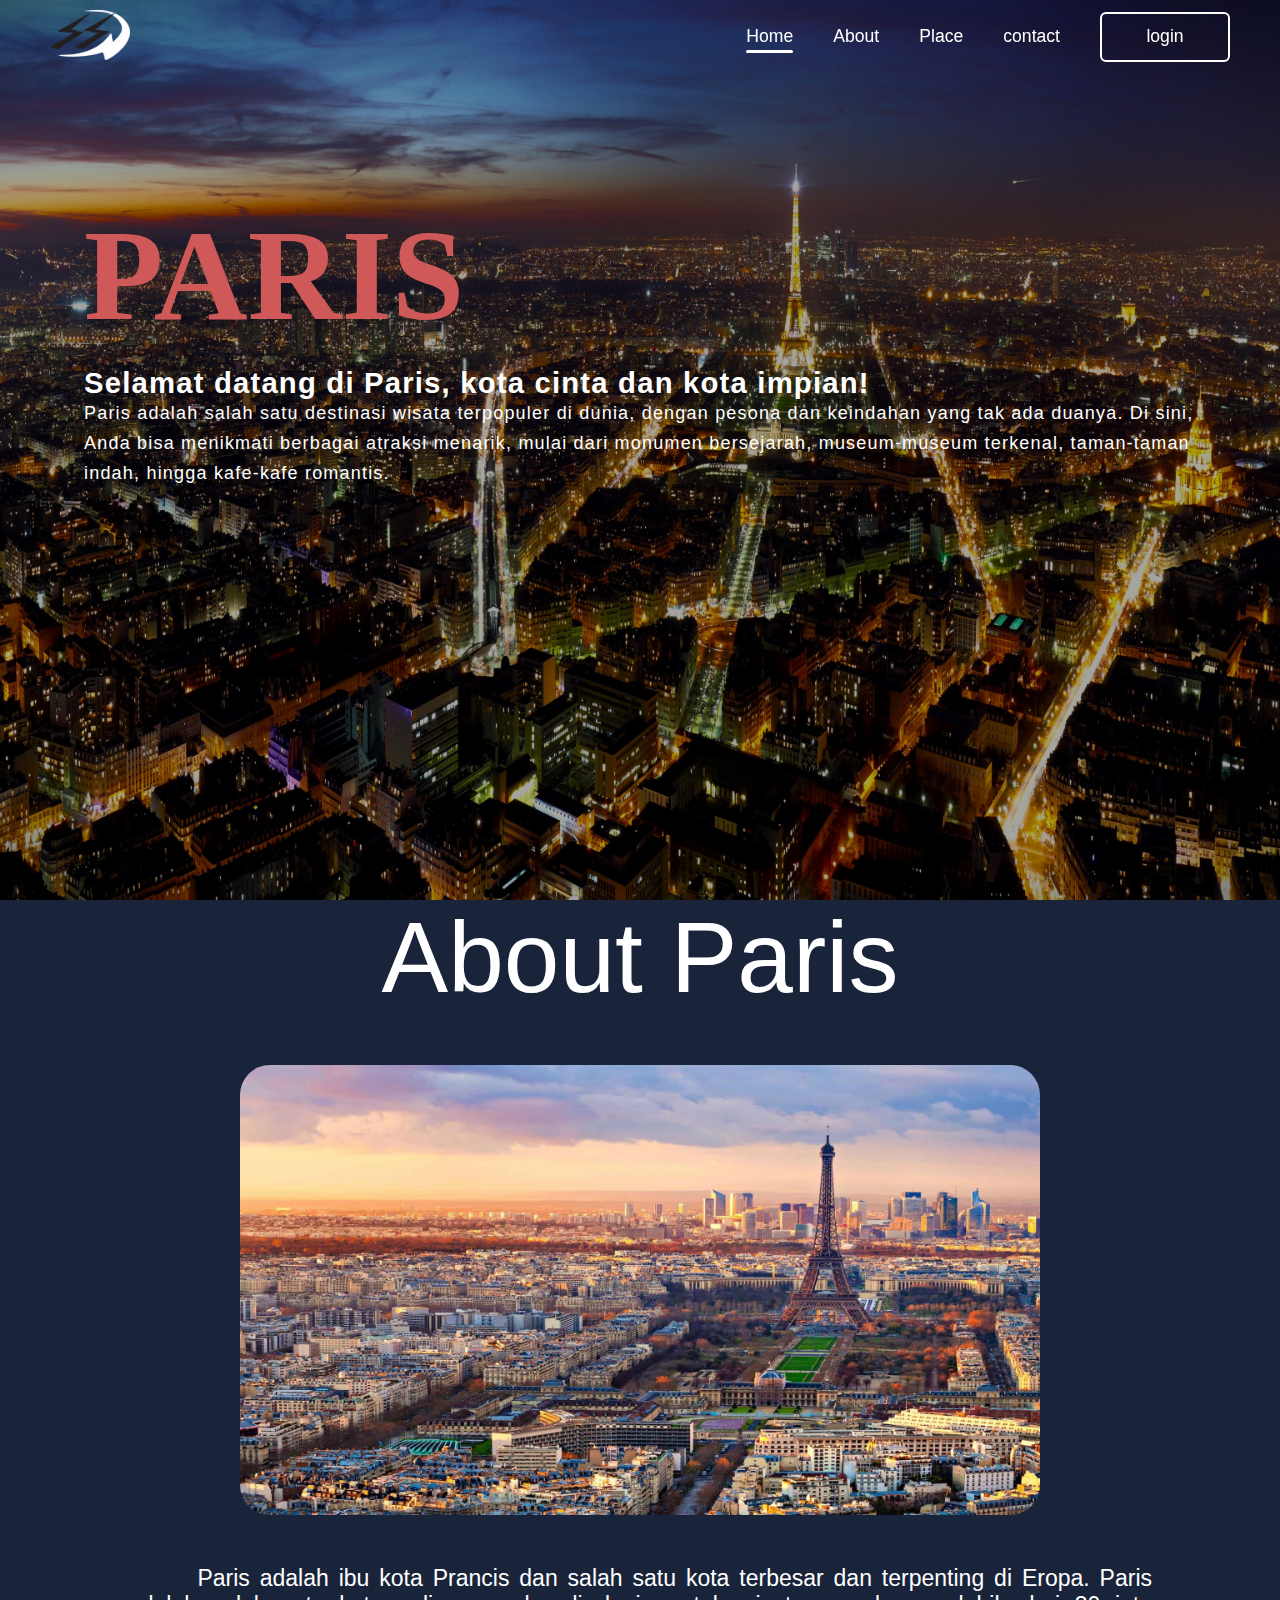
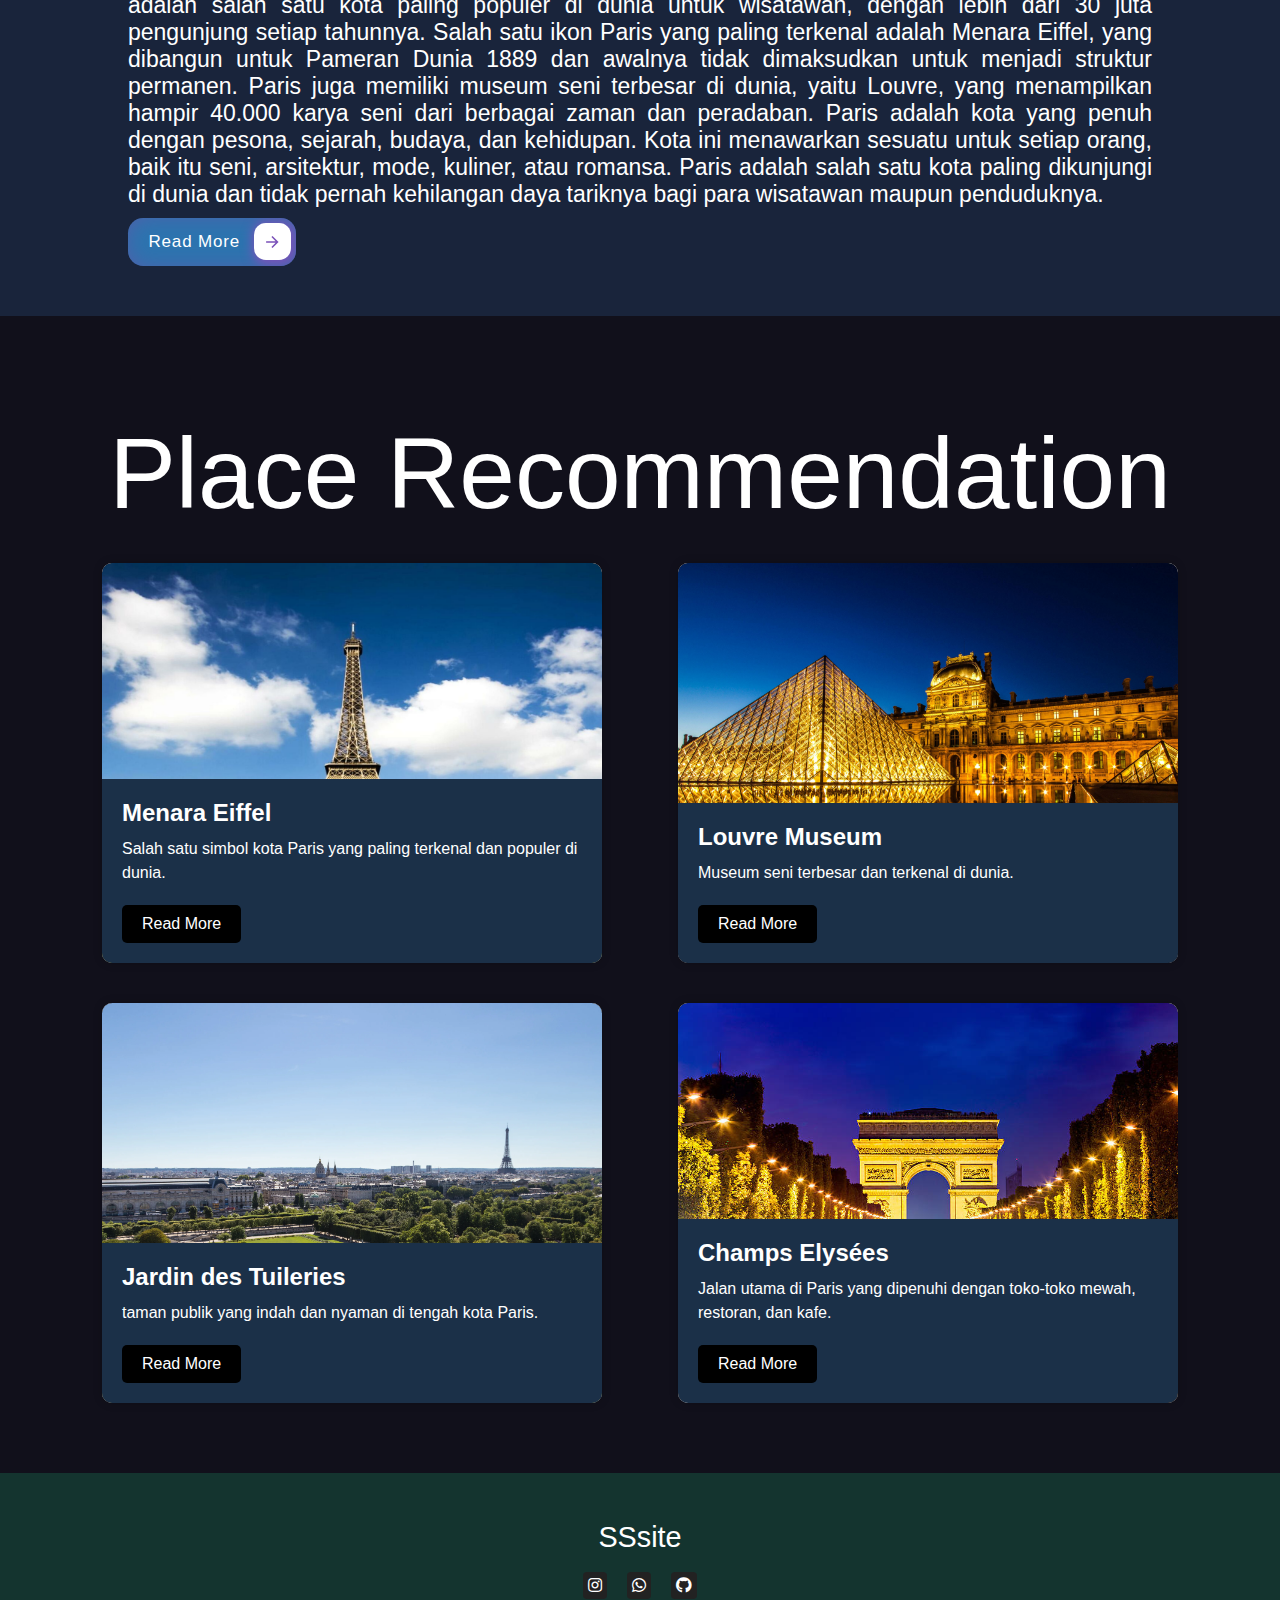
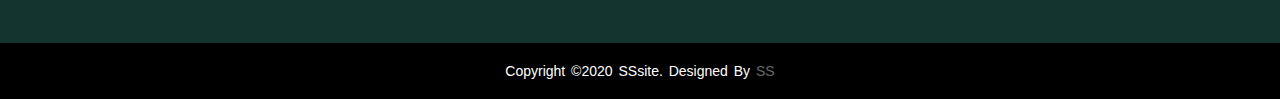
==== index.html @ 7ceceb57 "Add files via upload" ====
<!DOCTYPE html>
<html lang="en">
<head>
  <meta charset="UTF-8">
  <meta http-equiv="X-UA-Compatible" content="IE=edge">
  <meta name="viewport" content="width=device-width, initial-scale=1.0">
  <title>SSweb</title>
  <link rel="icon" href="asset/image/logo2.ico">
  <link rel="stylesheet" href="asset/home.css">
  <link rel="stylesheet" href="asset/template.css">
  <link rel="stylesheet" href="asset/nav.css">
  <link rel="stylesheet" href="asset/footer.css">
  <link rel="stylesheet" href="https://cdnjs.cloudflare.com/ajax/libs/font-awesome/5.15.2/css/all.min.css">
  <!-- <script src="asset/js/home.js"></script> -->
</head>
<body>
  <div class="bgimage"> 
    <header class="">
      <div class="logo">
        <img src="asset/image/LOGO SS.png" alt="LogoSSCompany">
      </div>
      <div class="burger">
        <div class="line"></div>
        <div class="line"></div>
        <div class="line"></div>
      </div>
      <nav class="navigation">
        <ul>
          <li>
            <a href="index.html" class="active">Home</a>
          </li>
          <li>
            <a href="about-paris.html">About</a>
          </li>
          <li class="drop">
            <a href="#place">Place</a>              
          </li>
          <li>
            <a href="#">contact</a>
          </li>
          <li>
            <button class="login" onClick="location.href='login.html'">login</button>
          </li>
        </ul>
      </nav>
    </header>
    <div class="conten">
      <div class="judul" id="home"><h1>PARIS</h1></div>
      <br>
      <div class="penjelasan">
        <h3>Selamat datang di Paris, kota cinta dan kota impian! </h3>
        <p>Paris adalah salah satu destinasi wisata terpopuler di dunia, dengan pesona dan keindahan yang tak ada duanya. 
          Di sini, Anda bisa menikmati berbagai atraksi menarik, mulai dari monumen bersejarah, museum-museum terkenal, taman-taman indah, hingga kafe-kafe romantis.</p>
      </div>
    </div>
  </div>

  
  
  <div class="body">
    <div class="contener1">
      <div class="judul">About Paris</div>
      <div class="isi">
        <div class="bahas">
          <p>
            &nbsp;&nbsp;&nbsp;&nbsp;&nbsp;&nbsp; Paris adalah ibu kota Prancis dan salah satu kota terbesar dan terpenting di Eropa. Paris adalah salah satu kota paling populer di dunia untuk wisatawan, dengan lebih dari 30 juta pengunjung setiap tahunnya. Salah satu ikon Paris yang paling terkenal adalah Menara Eiffel, yang dibangun untuk Pameran Dunia 1889 dan awalnya tidak dimaksudkan untuk menjadi struktur permanen. Paris juga memiliki museum seni terbesar di dunia, yaitu Louvre, yang menampilkan hampir 40.000 karya seni dari berbagai zaman dan peradaban. Paris adalah kota yang penuh dengan pesona, sejarah, budaya, dan kehidupan. Kota ini menawarkan sesuatu untuk setiap orang, baik itu seni, arsitektur, mode, kuliner, atau romansa. Paris adalah salah satu kota paling dikunjungi di dunia dan tidak pernah kehilangan daya tariknya bagi para wisatawan maupun penduduknya.
            <br>
          </p>
          <a href="about-paris.html">
            <button class="cssbuttons-io-button"> Read More
              <div class="icon">
                <svg xmlns="http://www.w3.org/2000/svg" viewBox="0 0 24 24" width="24" height="24"><path fill="none" d="M0 0h24v24H0z"></path><path fill="currentColor" d="M16.172 11l-5.364-5.364 1.414-1.414L20 12l-7.778 7.778-1.414-1.414L16.172 13H4v-2z"></path></svg>
              </div>
            </button>
          </a>
        </div>
        <img src="asset/image/Paris.jpeg" alt="Kota Paris">
      </div>
      <div class="isi-hp">
        <img src="asset/image/Paris.jpeg" alt="Kota Paris">
        <div class="bahas">
          <p>
            &nbsp;&nbsp;&nbsp;&nbsp;&nbsp;&nbsp; Paris adalah ibu kota Prancis dan salah satu kota terbesar dan terpenting di Eropa. Paris adalah salah satu kota paling populer di dunia untuk wisatawan, dengan lebih dari 30 juta pengunjung setiap tahunnya. Salah satu ikon Paris yang paling terkenal adalah Menara Eiffel, yang dibangun untuk Pameran Dunia 1889 dan awalnya tidak dimaksudkan untuk menjadi struktur permanen. Paris juga memiliki museum seni terbesar di dunia, yaitu Louvre, yang menampilkan hampir 40.000 karya seni dari berbagai zaman dan peradaban. Paris adalah kota yang penuh dengan pesona, sejarah, budaya, dan kehidupan. Kota ini menawarkan sesuatu untuk setiap orang, baik itu seni, arsitektur, mode, kuliner, atau romansa. Paris adalah salah satu kota paling dikunjungi di dunia dan tidak pernah kehilangan daya tariknya bagi para wisatawan maupun penduduknya.
            <br >
          </p>
          <a href="about-paris.html">
            <button class="cssbuttons-io-button"> Read More
              <div class="icon">
                <svg xmlns="http://www.w3.org/2000/svg" viewBox="0 0 24 24" width="24" height="24"><path fill="none" d="M0 0h24v24H0z"></path><path fill="currentColor" d="M16.172 11l-5.364-5.364 1.414-1.414L20 12l-7.778 7.778-1.414-1.414L16.172 13H4v-2z"></path></svg>
              </div>
            </button>
          </a>
        </div>
      </div>
    </div>
    <i id="place"></i>
    <div class="contener2" >
      <div class="judul"> Place Recommendation</div>
      <div class="isi">
        <div class="tm1"> 
          <div class="card">
            <div class="card__image">
              <img src="asset/image/Eiffel-Tower-1.jpg" alt="Eiffel-Tower">
            </div>
            <div class="card__content ">
              <p class="card__title">Menara Eiffel</p>
              <p class="card__text">Salah satu simbol kota Paris yang paling terkenal dan populer di dunia.</p>
              <a class="card__button" href="menaraeiffel.html">Read More</a>
            </div>
          </div>
          <div class="card">
            <div class="card__image">
              <img src="asset/image/Louvre-Museum.jpeg" alt="Eiffel-Tower">
            </div>
            <div class="card__content ">
              <p class="card__title">Louvre Museum</p>
              <p class="card__text">Museum seni terbesar dan terkenal di dunia.</p>
              <a class="card__button" href="lauvremuseum.html">Read More</a>
            </div>
          </div>
          <div class="card">
            <div class="card__image">
              <img src="asset/image/Jardin-des-Tuileries_2018.jpg" alt="Eiffel-Tower">
            </div>
            <div class="card__content ">
              <p class="card__title">Jardin des Tuileries</p>
              <p class="card__text">taman publik yang indah dan nyaman di tengah kota Paris. </p>
              <a class="card__button" href="jardindesTuileries.html">Read More</a>
            </div>
          </div>
          <div class="card">
            <div class="card__image">
              <img src="asset/image/Champs-Elysées.jpeg" alt="Eiffel-Tower">
            </div>
            <div class="card__content ">
              <p class="card__title">Champs Elysées</p>
              <p class="card__text">Jalan utama di Paris yang dipenuhi dengan toko-toko mewah, restoran, dan kafe. </p>
              <a class="card__button" href="#">Read More</a>
            </div>
          </div>
          
        </div>
      </div>
      <div class="footer">
        <div class="footer-content">
            <h3>SSsite</h3>
            <ul class="socials">
                <li><a class="social-media-icon" href="https://www.instagram.com/sandya_cx/"><span class="fab fa-instagram"></span></a></li>
                <li><a class="social-media-icon" href="https://wa.me/+620877980337203?"><span class="fab fa-whatsapp"></span></a></li>
                <li><a class="social-media-icon" href="#"><span class="fab fa-github"></span></a></li>
                
            </ul>
        </div>
        <div class="footer-bottom">
            <p>copyright &copy;2020 SSsite. designed by <span>SS</span></p>
        </div>
        
      </div>
    </div>
  </div>
    <script src="asset/js/home.js"></script>
</body>
</html>
---- asset/home.css ----
body{
    background: #31303f;
    
}
.conten{
    width: 90%;
    height: 100vh;
    border-radius: 5px 100px 5px;
    padding-top: 200px;
    position: relative;
    margin: auto;
    /* color: #fff; */
    /* background: rgba(255, 255, 255, 0.712) */
    /* align-items: center; */
    
}
.conten .penjelasan{
    /* backdrop-filter: blur(20px); */

    color: #fff;
    padding-left: 20px;
    padding-bottom: 25px;
    font-family: arial;
    font-size: 25px;
    letter-spacing: 1.2px;
    line-height: 30px;
    margin-bottom: 9%;
    width: 1200px;
}
.penjelasan p{
    font-size: 18px;
}
.conten .judul {
    font-size: 65px;
    padding-left: 20px;
    padding-top: ;
    letter-spacing: 20%;
    color: #cf5858;
    margin-left: auto;
    margin-right: auto;
    text-align: left;
    
}
.conten .judul h1{
    font-family: 'Times New Roman';

}
/* .navigation-scorlled{

} */
.bgimage{
    /* position: relative; */
    width: 100%;
    height: 100vh;
    background: url(image/bg3a.jpg) no-repeat;
    background-size:cover  ;
    background-position: center;
    background-attachment: fixed;
}
.bgimage1{
    /* position: relative; */
    width: 100%;
    height: 100vh;
    background: url(image/Paris.jpeg) no-repeat;
    background-size:cover  ;
    background-position: center;
    background-attachment: fixed;
}
.contener1{
    margin: auto;
    background: #19243b;
    color: #fff;
    width: 100%;
    height: auto;
    padding-bottom: 50px;
}
.contener2{
    /* background: #19243b; */
    margin: auto;
    color: #fff;
    width: 100%;
    height: 50vh;
}

.contener1 .judul{
    font-size: 100px;
    text-align: center;
    padding-bottom: 1%;
}
.contener2 .judul{
    margin-top: 100px;
    font-size: 100px;
    text-align: center;
    padding-bottom: 1%;
}
.contener1 .isi{
    display: grid;
    grid-template-columns: auto 40%;
    margin: auto;
    font-size: 25px;
    text-align: justify;
    width: 80%;
}
.contener1 .isi img{
    /* width: 200px; */
    border-radius: 30px;
    margin: auto;
    justify-self: center;
    display: block;
    width: 500px;
    transition: 0.5s all;
}
.contener1 .isi-hp{
    display: none;
}
.tm1{
    align-items: center;
    display: grid;
    grid-template-columns: 50% 50% ;
    /* padding-top: 5px; */
    width: 80%;
    margin-bottom: 50px;
    margin-left: auto;
    margin-right: auto;
    background: #1b304800;
    border-radius: 20px;
    backdrop-filter: blur(20px);
}
.tm1 .judultm{
    padding-top: 1%;
    margin-top: 10px;
    font-size: 50px;
    text-align: center;
    padding-bottom: 1%;
}
.tm1 .bahas img{
    border-radius: 30px;
    margin: auto;
    justify-self: center;
    display: block;
    width: 500px;
    transition: 0.5s all;
}
.tm1 .bahas{
    display: grid;
    grid-template-columns: 40% auto;
    font-size: 25px;
    text-align: justify;
    padding-bottom: 70px;
    padding-top: 50px;
}

.body a {
    text-decoration: none;
}
.bahas .kata{
  margin-right: 20px;
}


.button-67 {
    margin-right: 20px;
    margin-top: 10px;
    height: 10px;
  align-items: center;
  background: #f5f5fa;
  border: 0;
  border-radius: 8px;
  box-shadow: -3px -3px 10px 0 #19243b,3px 3px 10px 0 #16991d;
  box-sizing: border-box;
  color: #2a1f62;
  cursor: pointer;
  display: flex;
  font-family: "Cascadia Code",Consolas,Monaco,"Andale Mono","Ubuntu Mono",monospace;
  font-size: 1rem;
  justify-content: center;
  line-height: 1.5rem;
  padding: 15px;
  position: relative;
  text-align: left;
  transition: .2s;
  user-select: none;
  -webkit-user-select: none;
  touch-action: manipulation;
  white-space: pre;
  width: max-content;
  word-break: normal;
  word-spacing: normal;
  padding: 24px;

}

.button-67:hover {
  background: #f8f8ff;
  box-shadow: -10px -10px 20px 0 #fff, 10px 10px 20px 0 #16991d;
}

/* @media (min-width: 768px) {
  .button-67 {
    padding: 24px;
  }
} */

@media only screen and  (max-width: 1700px){
    /* .contener1{
        height: 700px;
        justify-items: center;
    } */
    .contener1 .isi img{
        width: 450px;
        margin-bottom: 150px;
    }
}
@media only screen and  (max-width: 1600px){
    .tm1 .bahas img{
        width: 450px;
        transition: 0.5s all;
    }
}
@media only screen and  (max-width: 1450px){
    .contener1 .isi{
        transition: 0.5s all;
        display: grid;
        grid-template-columns: auto 37%;
        margin: auto;
        font-size: 25px;
        text-align: justify;
        width: 90%;
    }
    .contener1 .isi img{
        transition: 0.5s all;
        width: 450px;
        margin-bottom: 150px;
    }
    .tm1{
        transition: 0.5s all;
        width: 90%;
    }
}

@media only screen and  (max-width: 1290px){
    .conten .penjelasan{
        transition: 0.5s all;
        width: 100%;
        
    }
    /* .contener1{
        height: 1100px;
    } */
    .contener1 .isi{
        transition: 0.5s all;
        display: none;
    }
    .contener1 .isi-hp{
        transition: 0.5s all;
        display: grid;
        grid-template-columns: auto ;
        margin: auto;
        font-size: 23px;
        text-align: justify;
        width: 80%;
    }
    .contener1 .judul{

        padding-bottom: 50px;
    }
    .contener1 .isi-hp img{
        transition: 0.5s all;
        /* width: 200px; */
        border-radius: 30px;
        margin: auto;
        justify-self: center;
        display: block;
        width: 800px;
        transition: 0.5s all;
    }
    .contener1 .isi-hp .bahas{
        padding-top: 50px;
        transition: 0.5s all;
        
    }
    .tm1 .bahas{
        display: grid;
        grid-template-columns:  auto;
    }
    .tm1 .bahas img{
        width: 600px;
    }
    .tm1 .bahas .kata{
        padding-top: 50px;
        margin: 0 20px 0 20px;
    }
    @media only screen and  (max-width: 1100px){
    .contener1 .isi-hp img{
        width: 600px;
    }

    }
    @media only screen and  (max-width: 820px){
        .conten .penjelasan p{
            font-size: 15px;
            line-height: 20px;
        }
        .conten .penjelasan h3{
            font-size: 20px;
        }
        .contener1 .judul{
            font-size: 75px;
        }
        .contener2 .judul{
            font-size: 75px;
        }
        .contener1 .isi-hp img{
            width: 400px;
        }
        /* .contener1{
            height: auto;
            padding-bottom: 50px;
        } */
        .tm1 .bahas img{
            width: 400px;
        }
        .kata{
            font-size: 20px;
        }
    }
    @media only screen and  (max-width: 650px){
        .contener2 .judul{
            font-size: 60px ;
        }
    }
    @media only screen and  (max-width: 550px){
        .conten .penjelasan p{
            font-size: 12px;
            line-height: 13px;
        }
    }
    @media only screen and  (max-width: 550px){
        .contener2 .judul{
            font-size: 50px;
        }
    }
    @media only screen and  (max-width: 452px){
        .conten .penjelasan p{
            font-size: 10px;
            line-height: 13px;
        }
        .conten .judul h1{
            font-size: 70px ;
        }
        .conten .penjelasan h3{
            font-size: 20px;
        }
        .contener1 .judul{
            font-size: 50px;
        }
        .contener2 .judul{
            font-size: 45px;
        }
        .contener1 .isi-hp img{
            width: 300px;
        }
        /* .contener1{
            height: auto;
            padding-bottom: 50px;
        } */
        .tm1 .bahas img{
            width: 300px;
        }
        .kata{
            font-size: 10px;
        }
        .contener1 .isi-hp .bahas{
            font-size: 10px;
        }
        .tm1 .judultm{
            padding-top: 10px;
            font-size: 20px;
            margin: auto;
        }
        .tm1 .bahas{
            margin-top: 2px;
            padding-top: 10px;
        }
        .button-67{
            padding: 10px;
            font-size: 10px;

        }

    }
}
---- asset/template.css ----
.card {
    margin-left: auto;
    margin-right: auto;
    position: relative;
    width: 500px;
    height: 400px;
    margin-top: 20px;
    margin-bottom: 20px;
    border-radius: 10px;
    background: #ffffff;
    overflow: hidden;
    box-shadow: 0 0 10px rgba(0, 0, 0, 0.2);
    transition: transform 0.5s cubic-bezier(0.215, 0.61, 0.355, 1);
  }
  
  .card__image {
    position: absolute;
    top: 0;
    left: 0;
    width: 100%;
    height: 100%;
    overflow: hidden;
    border-radius: 10px;
  }
  
  .card__image img {
    width: 100%;
    height: 100%;
    object-fit: cover;
    transition: transform 0.5s cubic-bezier(0.215, 0.61, 0.355, 1);
  }
  
  .card__content {
    position: absolute;
    bottom: 0;
    left: 0;
    width: 100%;
    padding: 20px;
    background: #1b3048;
    transition: transform 0.5s cubic-bezier(0.215, 0.61, 0.355, 1);
  }
  .content1{
    position: absolute;
    bottom: 0;
    left: 0;
    width: 100%;
    padding: 20px;
    background: #1b3048;
    transition: transform 0.5s cubic-bezier(0.215, 0.61, 0.355, 1);
  }
  .card__title {
    font-size: 24px;
    font-weight: bold;
    margin-bottom: 10px;
  }
  
  .card__text {
    font-size: 16px;
    line-height: 1.5;
    margin-bottom: 20px;
  }
  
  .card__button {
    display: inline-block;
    padding: 10px 20px;
    background-color: #000;
    color: #fff;
    text-decoration: none;
    border-radius: 5px;
  }
  
  .card:hover {
    transform: translateY(-10px);
  }
  
  .card:hover .card__image img {
    transform: scale(1.2);
  }
  
  .card:hover .content1 {
    transform: translateY(-130%);
  }
  .card:hover .card__content {
    transform: translateY(-330px);
  }
  
  .card__image {
    height: 400px;
    width: 500px;
    background-color: #000;
  }
  
  @media only screen and  (max-width: 1150px){
    .card{
      transition: all 0.5s;
      width: 400px;
    }
    .card__image{
      transition: all 0.5s;
      width: 400px;
    }
  }
  @media only screen and  (max-width: 940px){
    .card{
      transition: all 0.5s;
      width: 300px;
    }
    .card__image{
      transition: all 0.5s;
      width: 300px;
    }
  }
  @media only screen and  (max-width: 790px){
    .tm1{
      display: grid;
      grid-template-columns: auto;
    }
    .card{
      transition: all 0.5s;
      width: 500px;
    }
    .card__image{
      transition: all 0.5s;
      width: 500px;
    }
  }
  @media only screen and  (max-width: 550px){
    .card{
      transition: all 0.5s;
      width: 400px;
    }
    .card__image{
      transition: all 0.5s;
      width: 400px;
    }
  }
  
/* centang aistetik */
.check {
  cursor: pointer;
  position: relative;
  margin: auto;
  width: 18px;
  height: 18px;
  -webkit-tap-highlight-color: transparent;
  transform: translate3d(0, 0, 0);
}

.check:before {
  content: "";
  position: absolute;
  top: -15px;
  left: -15px;
  width: 48px;
  height: 48px;
  border-radius: 50%;
  background: rgba(34,50,84,0.03);
  opacity: 0;
  transition: opacity 0.2s ease;
}

.check svg {
  position: relative;
  z-index: 1;
  fill: none;
  stroke-linecap: round;
  stroke-linejoin: round;
  stroke: #c8ccd4;
  stroke-width: 1.5;
  transform: translate3d(0, 0, 0);
  transition: all 0.2s ease;
}

.check svg path {
  stroke-dasharray: 60;
  stroke-dashoffset: 0;
}

.check svg polyline {
  stroke-dasharray: 22;
  stroke-dashoffset: 66;
}

.check:hover:before {
  opacity: 1;
}

.check:hover svg {
  stroke: #4285f4;
}

#cbx:checked + .check svg {
  stroke: #4285f4;
}

#cbx:checked + .check svg path {
  stroke-dashoffset: 60;
  transition: all 0.3s linear;
}

#cbx:checked + .check svg polyline {
  stroke-dashoffset: 42;
  transition: all 0.2s linear;
  transition-delay: 0.15s;
}


  /* button login */
  .button {

    width: 100%;
    margin-top: 20px;
    position: relative;
    border: none;
    color: #e8e8e8;
    background: #0f718a;
    font-weight: 600;
    font-size: 20px;
    text-transform: uppercase;
    height: 30px;
    /* padding: 10px; */
    border-radius: 10px;
    cursor: pointer;
    box-shadow: 0 10px 20px rgba(0, 0, 0,0.2);
    transition: all 0.3s cubic-bezier(0.23, 1, 0.320, 1);
    overflow: hidden;
  }
  
  .button .span {
    position: relative;
    width: 100%;
    height: 100%;
    padding: 10px;
    display: flex;
    flex-direction: column;
    align-items: center;
    justify-content: center;
    transition: all 0.6s cubic-bezier(0.23, 1, 0.320, 1);
    transition-delay: 0.6s;
  }
  
  .button:hover .span:nth-child(1) {
    transform: translateY(-100%);
    transition-delay: 0s;
  }
  
  .button:hover .span:nth-child(2) {
    transform: translateY(-100%);
    transition-delay: 0s;
  }
  
  .button:before {
    position: absolute;
    content: "";
    width: 100%;
    height: 100%;
    top: 0;
    left: 0;
    background: linear-gradient(-45deg, #00ff6a 0%, #00dbde 100% );
    transform: scaleX(0);
    transition: all 0.6s cubic-bezier(0.23, 1, 0.320, 1);
    transition-delay: 0;
    transform-origin: left;
  }
  
  .button:hover::before {
    transform: scaleX(1);
    transition-delay: 0.6s;
  }
  
  .button:active {
    box-shadow: none;
  }
  
  /* button 2 */
  
  
  .cssbuttons-io-button {
    margin-top: 10px;
    background: #2c74af;
    color: white;
    font-family: inherit;
    padding: 0.35em;
    padding-left: 1.2em;
    font-size: 17px;
    font-weight: 500;
    border-radius: 0.9em;
    border: none;
    letter-spacing: 0.05em;
    display: flex;
    align-items: center;
    box-shadow: inset 0 0 1.6em -0.6em #714da6;
    overflow: hidden;
    position: relative;
    height: 2.8em;
    padding-right: 3.3em;
  }
  
  .cssbuttons-io-button .icon {
    background: white;
    margin-left: 1em;
    position: absolute;
    display: flex;
    align-items: center;
    justify-content: center;
    height: 2.2em;
    width: 2.2em;
    border-radius: 0.7em;
    box-shadow: 0.1em 0.1em 0.6em 0.2em #7b52b9;
    right: 0.3em;
    transition: all 0.3s;
  }
  
  .cssbuttons-io-button:hover .icon {
    width: calc(100% - 0.6em);
  }
  
  .cssbuttons-io-button .icon svg {
    width: 1.1em;
    transition: transform 0.3s;
    color: #7b52b9;
  }
  
  .cssbuttons-io-button:hover .icon svg {
    transform: translateX(0.1em);
  }
  
  .cssbuttons-io-button:active .icon {
    transform: scale(0.95);
  }
---- asset/nav.css ----
*{
    margin: 0;
    padding: 0;
    box-sizing: border-box;
    font-family: 'Poppins', sans-serif;
    transition: 0.3s all;

}
body{
    /* display: flex; */
    justify-content: center;
    align-items: center;
    min-height: 100vh;
    background: #11101b;
    background-size: cover;
    background-position: center;
}
header{
    position: fixed;
    top: 0;
    left: 0;
    width: 100%;
    padding: 10px 100px;
    /* background: red; */
    display: flex;
    justify-content: space-between;
    align-items: center;
    z-index: 99;
    transition: 0.5s all;
}
.scroll1{
    transition: s all;
    position: fixed;
    top: 0;
    left: 0;
    width: 100%;
    padding: 10px 100px;
    backdrop-filter: blur(70px);
    /* background: #11101b; */
    display: flex;
    justify-content: space-between;
    align-items: center;
    z-index: 99;
    padding-top: 20px;
    padding-bottom: 20px;
    border-radius: 0 0 50px 50px;
}
.scroll{
    transition: 1s all;
    position: fixed;
    top: 0;
    left: 0;
    width: 100%;
    padding: 10px 100px;
    background: #365a78;
    border-radius: 0 0 50px 50px;
    border-color: #11101b;
    display: flex;
    justify-content: space-between;
    align-items: center;
    z-index: 99;
    padding-top: 20px;
    padding-bottom: 20px;
}

.navigation.active{
    transition: all 0.5s;
    height: 400px;
    /* backdrop-filter: blur(200px); */
}
ul,li{
    list-style-type: none;
}
.burger{
    display: none;
}
.navigation ul{
    align-items: center;
    text-decoration: none;
    display: flex;
}
.logo img{
    width: 80px;
    font-size: 2em;
    color: #fff;
    user-select: none;
}
.navigation  a{
    display: block;
    position: relative;
    font-size: 1.1em;
    color: #fff;
    text-decoration: none;
    font-weight: 500;
    margin-left: 40px;
}
.navigation  a .login{
    display: block;
    position: relative;
    font-size: 1.1em;
    color: #ffffff00;
    text-decoration: none;
    font-weight: 00;
    margin-left: 0px;
}
.navigation ul li a.active::after{
    transform: scaleX(1);    
}
.navigation ul li a::after{
    content: '';
    position: absolute;
    left: 0;
    bottom: -6px;
    width: 100%;
    height: 3px;
    background: #fff;
    border-radius: 5px;
    transform: scaleX(0);
    transition:  0.25s;
}
.navigation ul li a .login::after{
    content: '';
    position: absolute;
    left: 0;
    bottom: -6px;
    width: 100%;
    height: 3px;
    background: #ffffff00;
    border-radius: 0px;
    transform: scaleX(0);
    transition:  0.25s;
}
.navigation ul li a:hover:after{
    transform: scaleX(1);
    
}
.navigation ul li a .login:hover:after{
    transform: scaleX(0);
    
}

.navigation ul li .login{
    width: 130px;
    height: 50px;
    background: transparent;
    border: 2px solid #fff;
    outline: none;
    border-radius: 6px;
    cursor: pointer;
    font-size: 1.1em;
    color: #fff;
    font-weight: 500;
    margin-left: 40px;
    transition: 0.5s;
}
.navigation .login:hover{
    background: #fff;
    color: #162938;
    transition: 0.5s;
}
.navigation .login.active{
    background: #fff;
    color: #162938;
    transition: 0.5s;
}

/* DROPDOWN MENU ! */
.navigation ul li ul{
    align-self: center;
    position: relative;
    /* padding-top: 20px; */
    /* left: 0; */
    align-self: center;
    width: 200px;
    display: block;
    
}
.header .navigation ul li ul li{
    width: 100%;
    padding-top: 20px;
}
ul li:hover ul.conten-drop {
    /* display: block; */
}

/* w3school */
/* The dropdown container */
.dropdown {
    float: left;
    overflow: hidden;
  }
  
  /* Dropdown button */
  .dropdown .dropbtn {
    font-size: 16px;
    border: none;
    outline: none;
    color: white;
    padding: 14px 16px;
    background-color: inherit;
    font-family: inherit; /* Important for vertical align on mobile phones */
    margin: 0; /* Important for vertical align on mobile phones */
  }
  
  /* Add a red background color to navbar links on hover */
  .navbar a:hover, .dropdown:hover .dropbtn {
    background-color: red;
  }
  
  /* Dropdown content (hidden by default) */
  .dropdown-content {
    display: none;
    position: absolute;
    background-color: #f9f9f9;
    min-width: 160px;
    box-shadow: 0px 8px 16px 0px rgba(0,0,0,0.2);
    z-index: 1;
  }
  
  /* Links inside the dropdown */
  .dropdown-content a {
    float: none;
    color: black;
    padding: 12px 16px;
    text-decoration: none;
    display: block;
    text-align: left;
  }
  
  /* Add a grey background color to dropdown links on hover */
  .dropdown-content a:hover {
    background-color: #ddd;
  }
  
  /* Show the dropdown menu on hover */
  .dropdown:hover .dropdown-content {
    display: block;
  }

@media only screen and  (max-width: 1320px){
    header{
        padding: 10px 50px;
    }
}
@media only screen and  (max-width: 1100px){
    header{
        padding: 10px 30px;
    }
}
@media only screen and  (max-width: 800px){
    .burger{
        display: block;
        cursor: pointer;
    }
    .burger .line{
        width: 30px;
        height: 3px;
        background: #fefefe;
        margin: 6px 0;
    }
    header{
        background: #11101b00;
        margin: 0;

    }
    .navigation{
        height: 0;
        position: absolute;
        top: 84px;
        left: 0;
        right: 0;
        width: 100vw;
        background: #11101b00;
        transition: 0.2s;
        overflow: hidden;
        backdrop-filter: blur(20px);

    }
    header{
        padding-right: 10px;
        padding-left: 10px;
    }
    .scroll{
        border-radius: 0 0 0 0;
        left: 0;
        right: 0;
    }
    .scroll1{
        border-radius: 0 0 0 0;
        backdrop-filter: none;
        background: #11101b94;
        left: 0;
        right: 0;

    }
    .navigation.active ul{
        opacity: 1;
    }
    .navigation ul{
        display: block;
        width: fit-content;
        margin: 30px auto 20px auto;
        /* align-items: center; */
        text-align: center;
        transition: 0.5s;
        opacity: 0;
    }
    .navigation ul li a{
        background: #fefefe;
        padding: 15px;
        margin-top: 20px;
        border-radius: 10px;
        margin-bottom: 12px;
        color: #11101b;
    }
    .navigation ul li a:hover{
        padding: 10px;
        border-style: groove;
        border-width: 5px #ff0000 ;
        border-color: #fefefe;
        transition: linear 0.2s;
        color: #fefefe;
        background: #11101b;
    }
    .navigation ul li a::after{
        display: none;
    }
    .blur{
        background: #11101b73;
        left: 0;
        right: 0;
    }
    
    .ganti{
        height: 0;
        position: absolute;
        /* top: 74px; */
        left: 0;
        right: 0;
        width: 100vw;
        /* background: #11101b; */
        transition: 0.2s;
        overflow: hidden;
        background: #11101b;
        left: 0;
        right: 0;

    }
    @media only screen and  (max-width: 650px){
        .scroll{
            border-radius: 0 0 0 0;
            left: 0;
            right: 0;
            padding-right: 14px;
            padding-left:  14px;
        }
        .scroll1{
            padding-right: 14px;
            padding-left:  14px;
        }
    }
    @media only screen and  (max-width: 452px){
        .logo img{
            width: 40px;
        }
        .burger .line{
            width: 20px;
            height: 3px;
            background: #fefefe;
            margin: 3px 0;
        }
        .navigation.active{
            top: 60px;
            height: 350px;
        }
        .navigation ul li a{
            padding: 6px;
        }
}
---- asset/footer.css ----
.footer{
    /* position: absolute;
    bottom: 0;
    left: 0;
    right: 0; */
    background: #14342f ;
    height: auto;
    width: 100vw;
    font-family: "Open Sans";
    padding-top: 40px;
    color: #fff;
}
.footer-content{
    display: flex;
    align-items: center;
    justify-content: center;
    flex-direction: column;
    text-align: center;
}
.footer-content h3{
    font-size: 1.8rem;
    font-weight: 400;
    text-transform: capitalize;
    line-height: 3rem;
}
.footer-content p{
    max-width: 500px;
    margin: 10px auto;
    line-height: 28px;
    font-size: 14px;
}
.socials{
    list-style: none;
    display: flex;
    align-items: center;
    justify-content: center;
    margin: 1rem 0 3rem 0;
}
.socials li{
    margin: 0 10px;
}
.socials a{
    text-decoration: none;
    /* color: #fff; */
}
.social-media-icon {
    width: 100px;
    padding: 5px;
    background: #222;
    color: #fff;
    border-radius: 4px;
}

a.social-media-icon:hover{
    background: #fff!important;
    color: #222!important;
}

.footer-bottom{
    background: #000;
    width: 100vw;
    padding: 20px 0;
    text-align: center;
}
.footer-bottom p{
    font-size: 14px;
    word-spacing: 2px;
    text-transform: capitalize;
}
.footer-bottom span{
    text-transform: uppercase;
    opacity: .4;
    font-weight: 200;
}
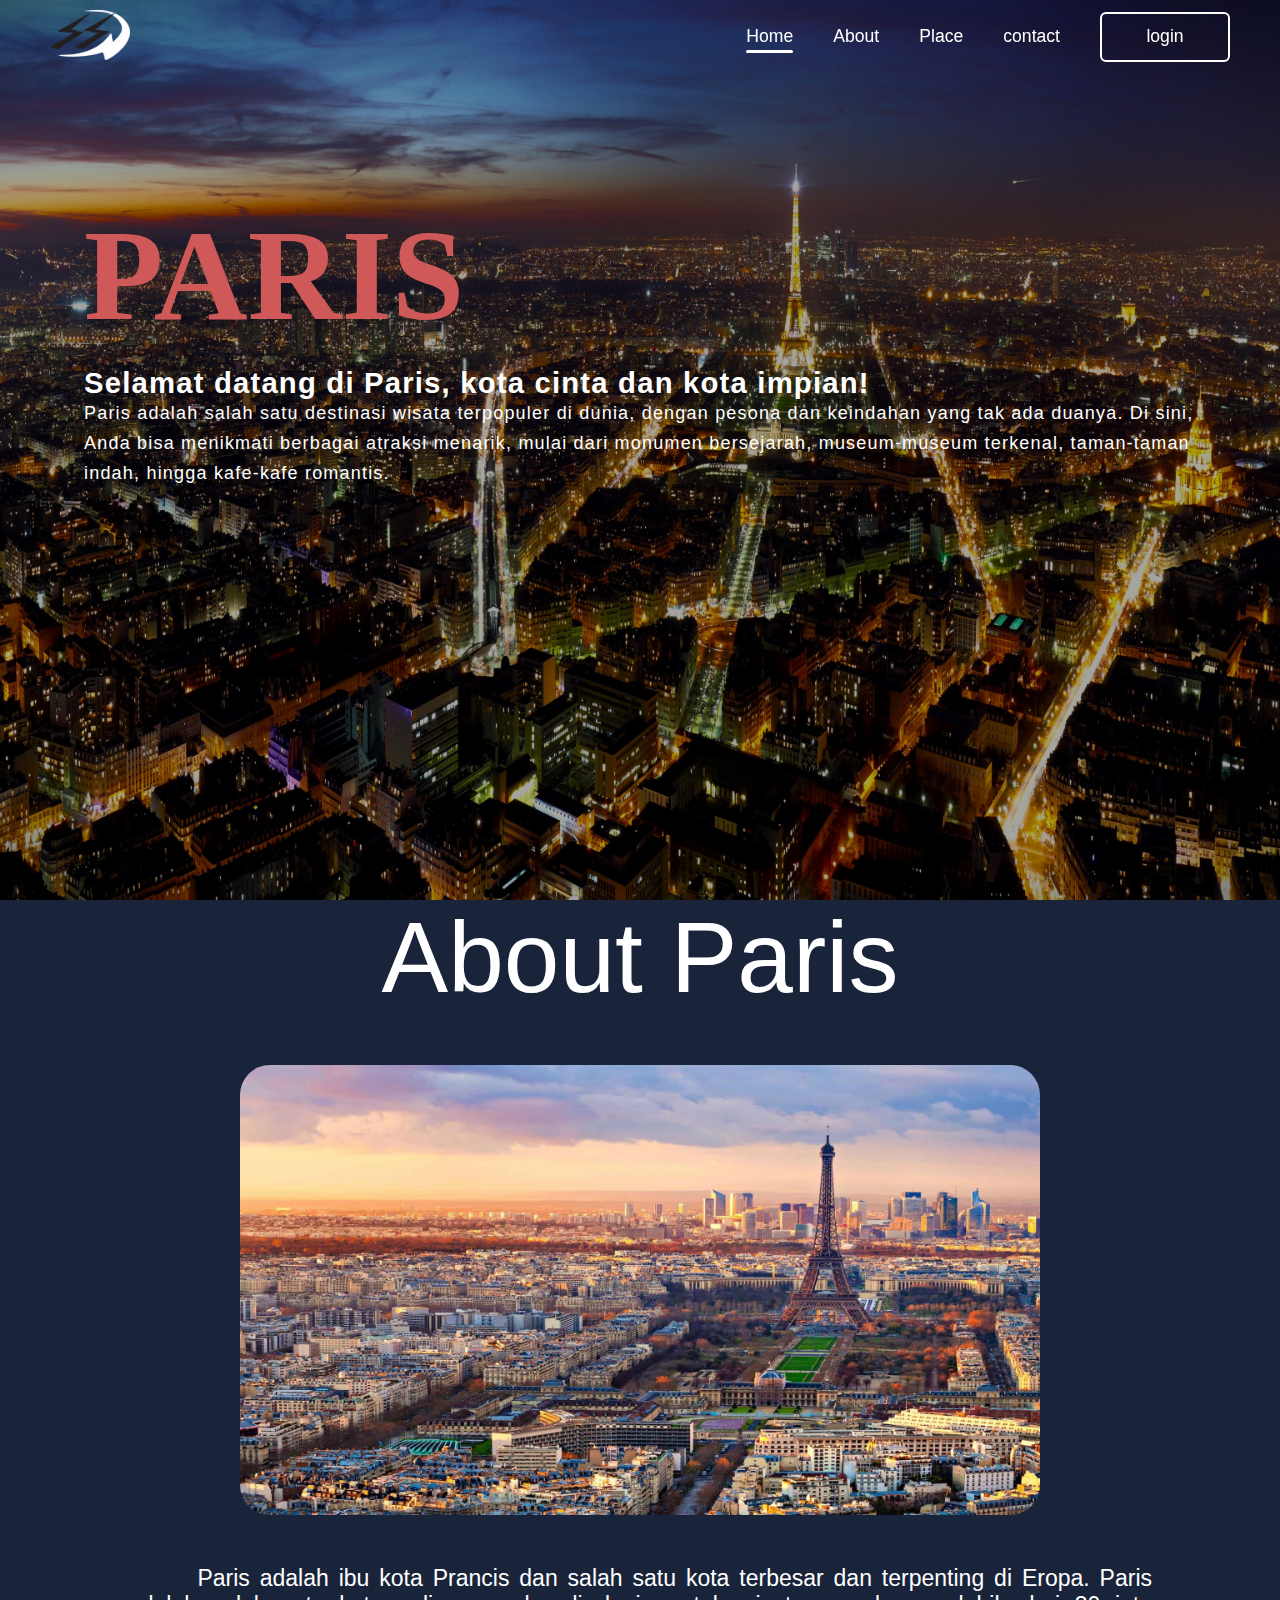
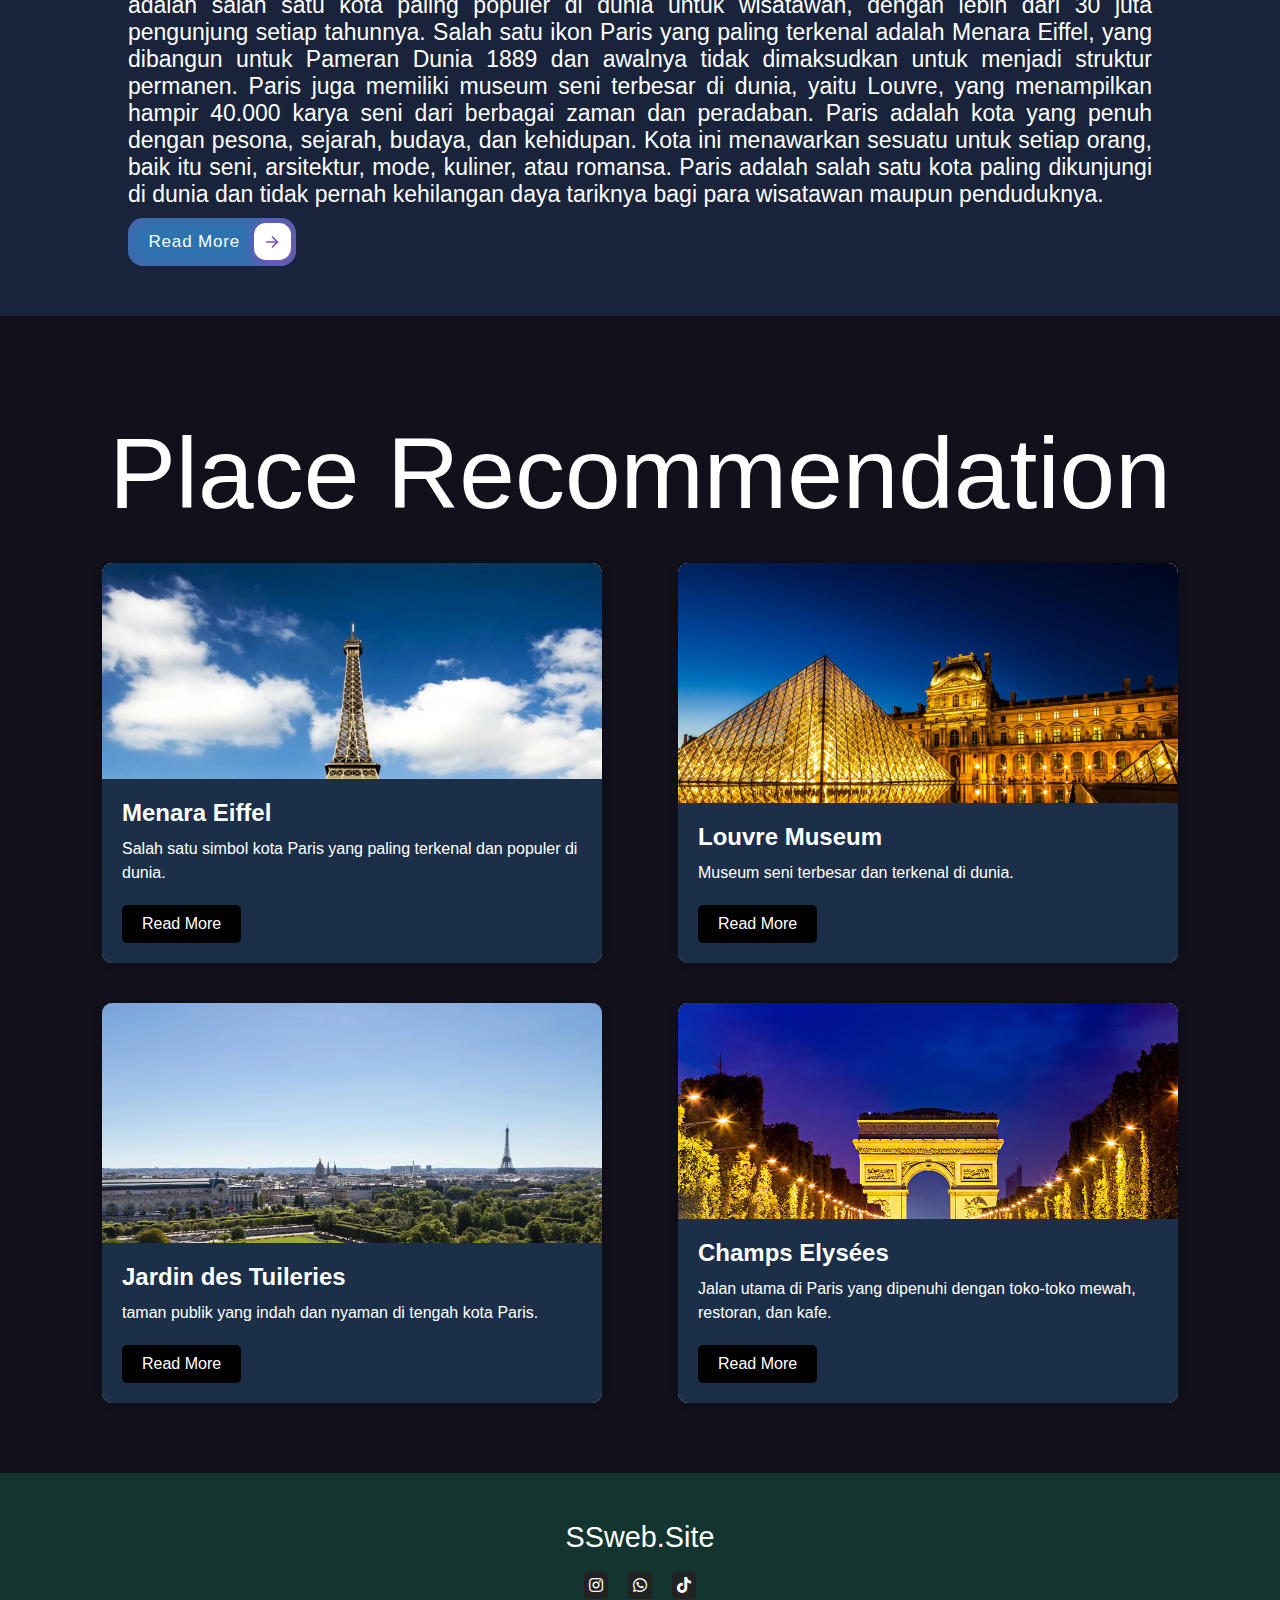
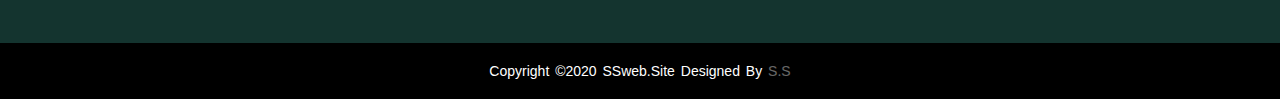
==== commit d94dabd4: "Add files via upload" ====
--- a/index.html
+++ b/index.html
@@ -143,18 +143,17 @@
       </div>
       <div class="footer">
         <div class="footer-content">
-            <h3>SSsite</h3>
+            <h3>SSweb.site</h3>
             <ul class="socials">
                 <li><a class="social-media-icon" href="https://www.instagram.com/sandya_cx/"><span class="fab fa-instagram"></span></a></li>
-                <li><a class="social-media-icon" href="https://wa.me/+620877980337203?"><span class="fab fa-whatsapp"></span></a></li>
-                <li><a class="social-media-icon" href="#"><span class="fab fa-github"></span></a></li>
+                <li><a class="social-media-icon" href="https://wa.me/+62087780337203?"><span class="fab fa-whatsapp"></span></a></li>
+                <li><a class="social-media-icon" href="http://tiktok.com/@xxlsets"><span class="fab fa-tiktok"></span></a></li>
                 
             </ul>
         </div>
         <div class="footer-bottom">
-            <p>copyright &copy;2020 SSsite. designed by <span>SS</span></p>
-        </div>
-        
+            <p>copyright &copy;2020 SSweb.site designed by <span>S.S</span></p>
+        </div>        
       </div>
     </div>
   </div>
--- a/asset/home.css
+++ b/asset/home.css
@@ -368,10 +368,10 @@
             width: 300px;
         }
         .kata{
-            font-size: 10px;
+            font-size: 15px;
         }
         .contener1 .isi-hp .bahas{
-            font-size: 10px;
+            font-size: 15px;
         }
         .tm1 .judultm{
             padding-top: 10px;
--- a/asset/template.css
+++ b/asset/template.css
@@ -133,6 +133,19 @@
       transition: all 0.5s;
       width: 400px;
     }
+  }
+  @media only screen and  (max-width: 430px){
+    .card{
+      transition: all 0.5s;
+      width: 350px;
+    }
+    .card__image{
+      transition: all 0.5s;
+      width: 350px;
+    }
+    a .cssbuttons-io-button {
+      font-size: 12px;
+  }
   }
   
 /* centang aistetik */
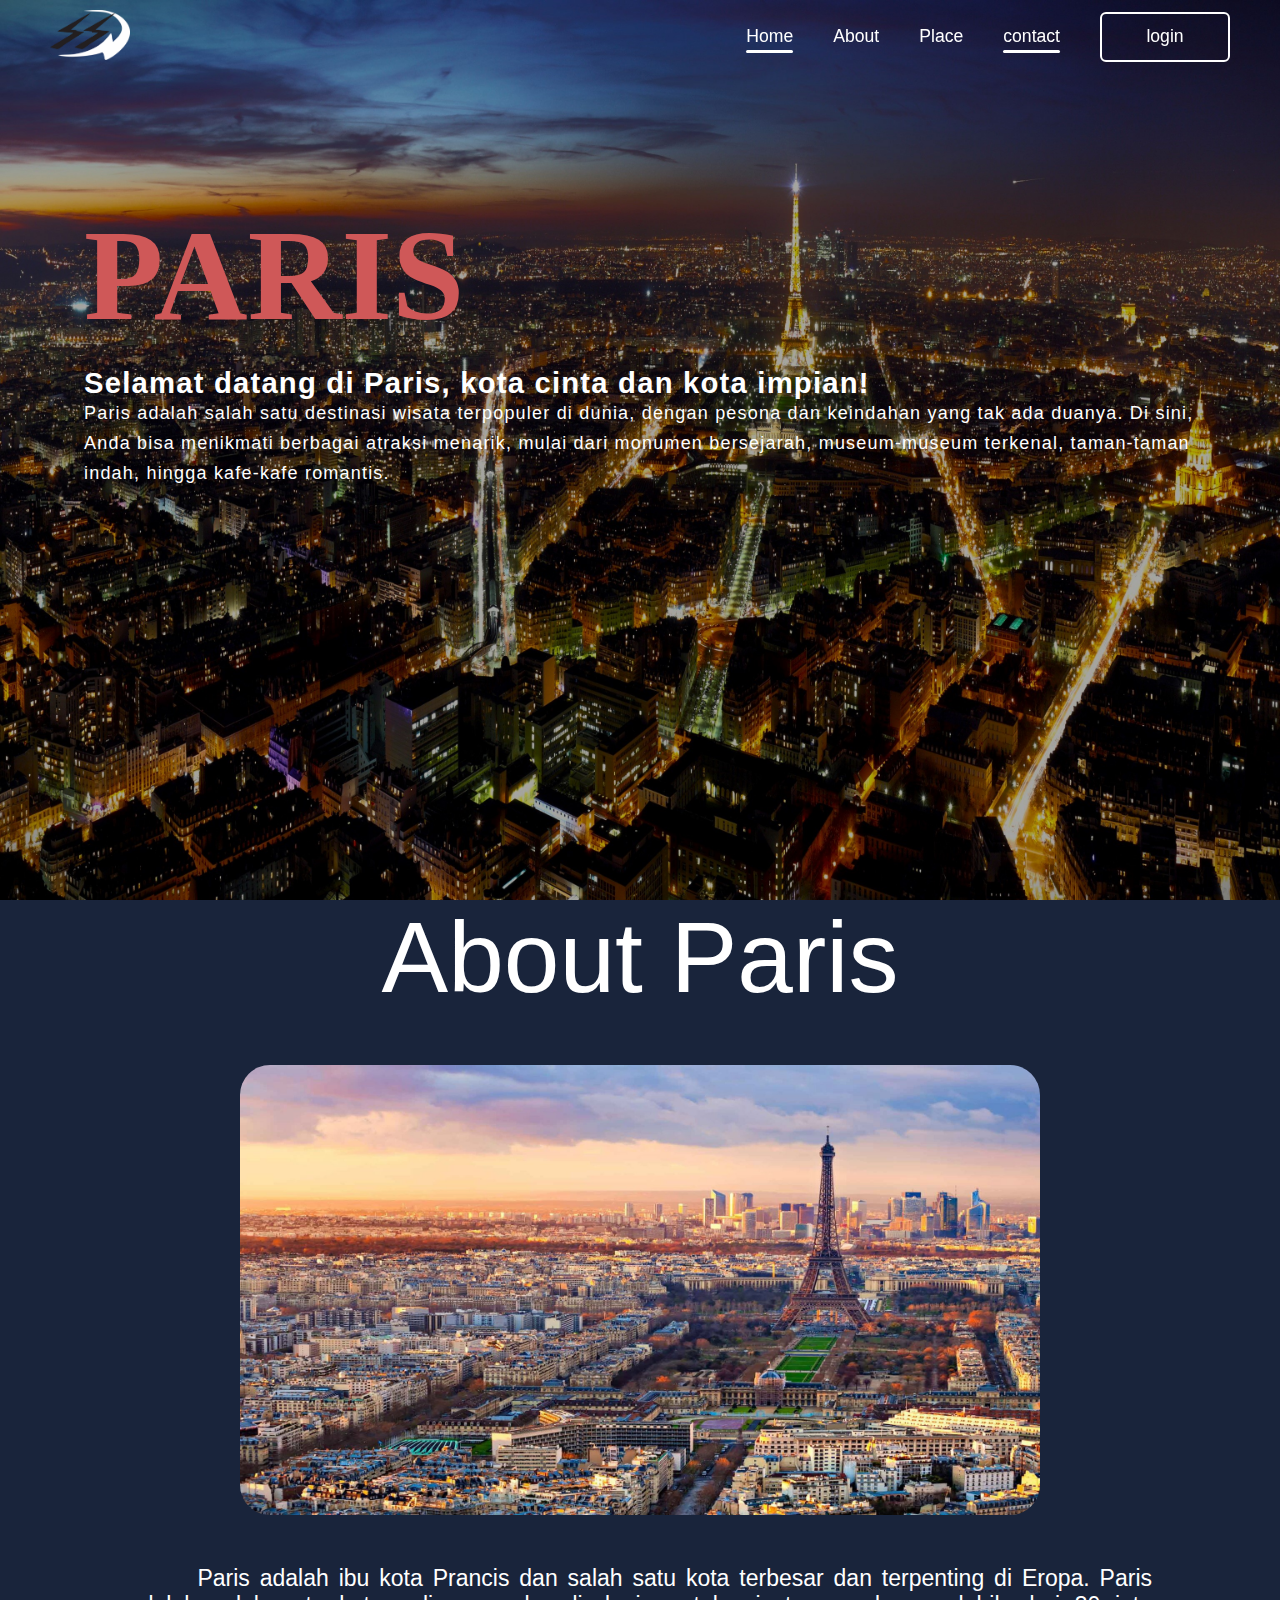
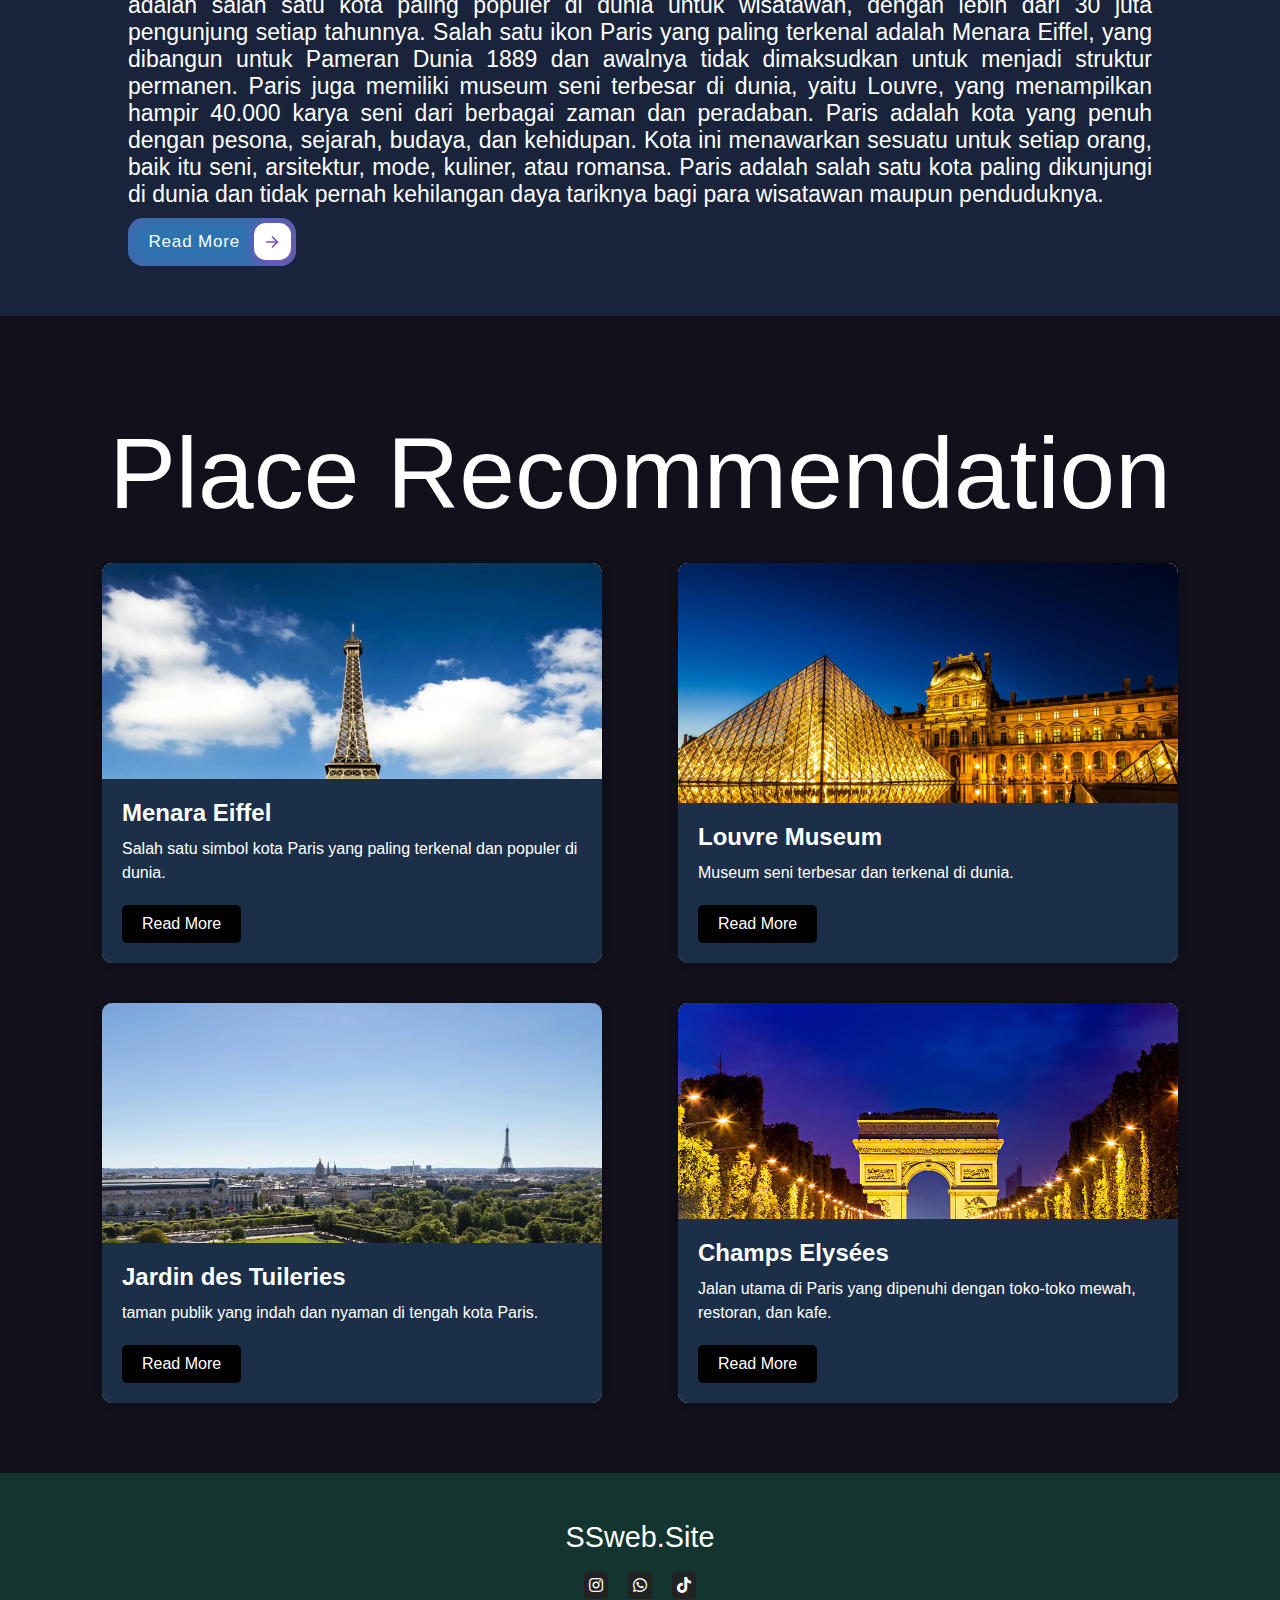
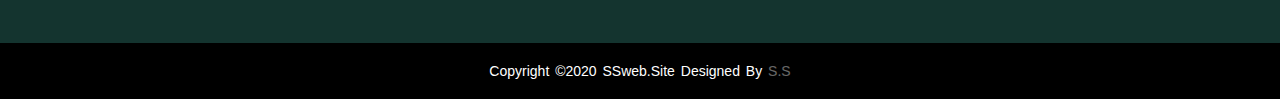
==== commit 65771846: "Add files via upload" ====
--- a/index.html
+++ b/index.html
@@ -36,7 +36,7 @@
             <a href="#place">Place</a>              
           </li>
           <li>
-            <a href="#">contact</a>
+            <a href="contact.html" class="active">contact</a>
           </li>
           <li>
             <button class="login" onClick="location.href='login.html'">login</button>
--- a/asset/template.css
+++ b/asset/template.css
@@ -145,11 +145,25 @@
     }
     a .cssbuttons-io-button {
       font-size: 12px;
-  }
+    }
+  }
+  @media only screen and  (max-width: 375px){
+    .card{
+      transition: all 0.5s;
+      width: 300px;
+    }
+    .card__image{
+      transition: all 0.5s;
+      width: 300px;
+    }
+    a .cssbuttons-io-button {
+      font-size: 12px;
+    }
   }
   
 /* centang aistetik */
 .check {
+  color: #ffffff;
   cursor: pointer;
   position: relative;
   margin: auto;
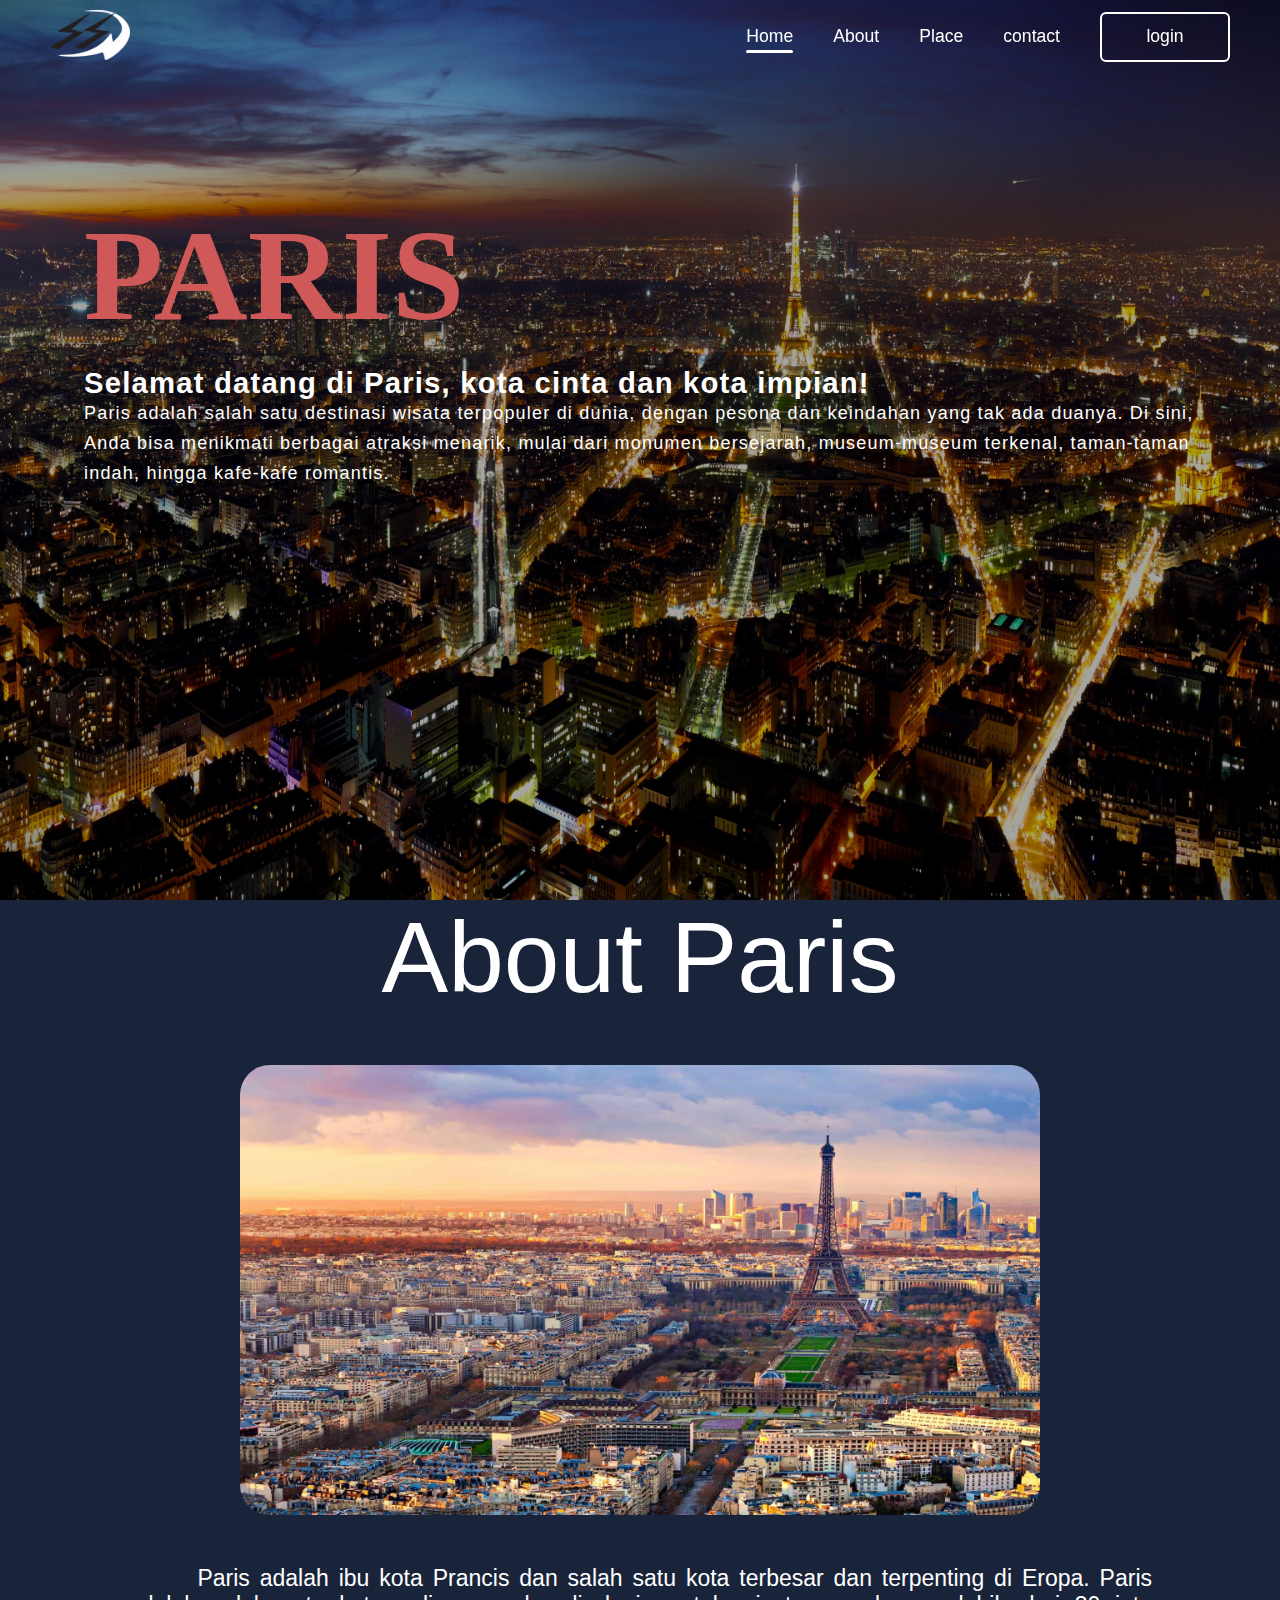
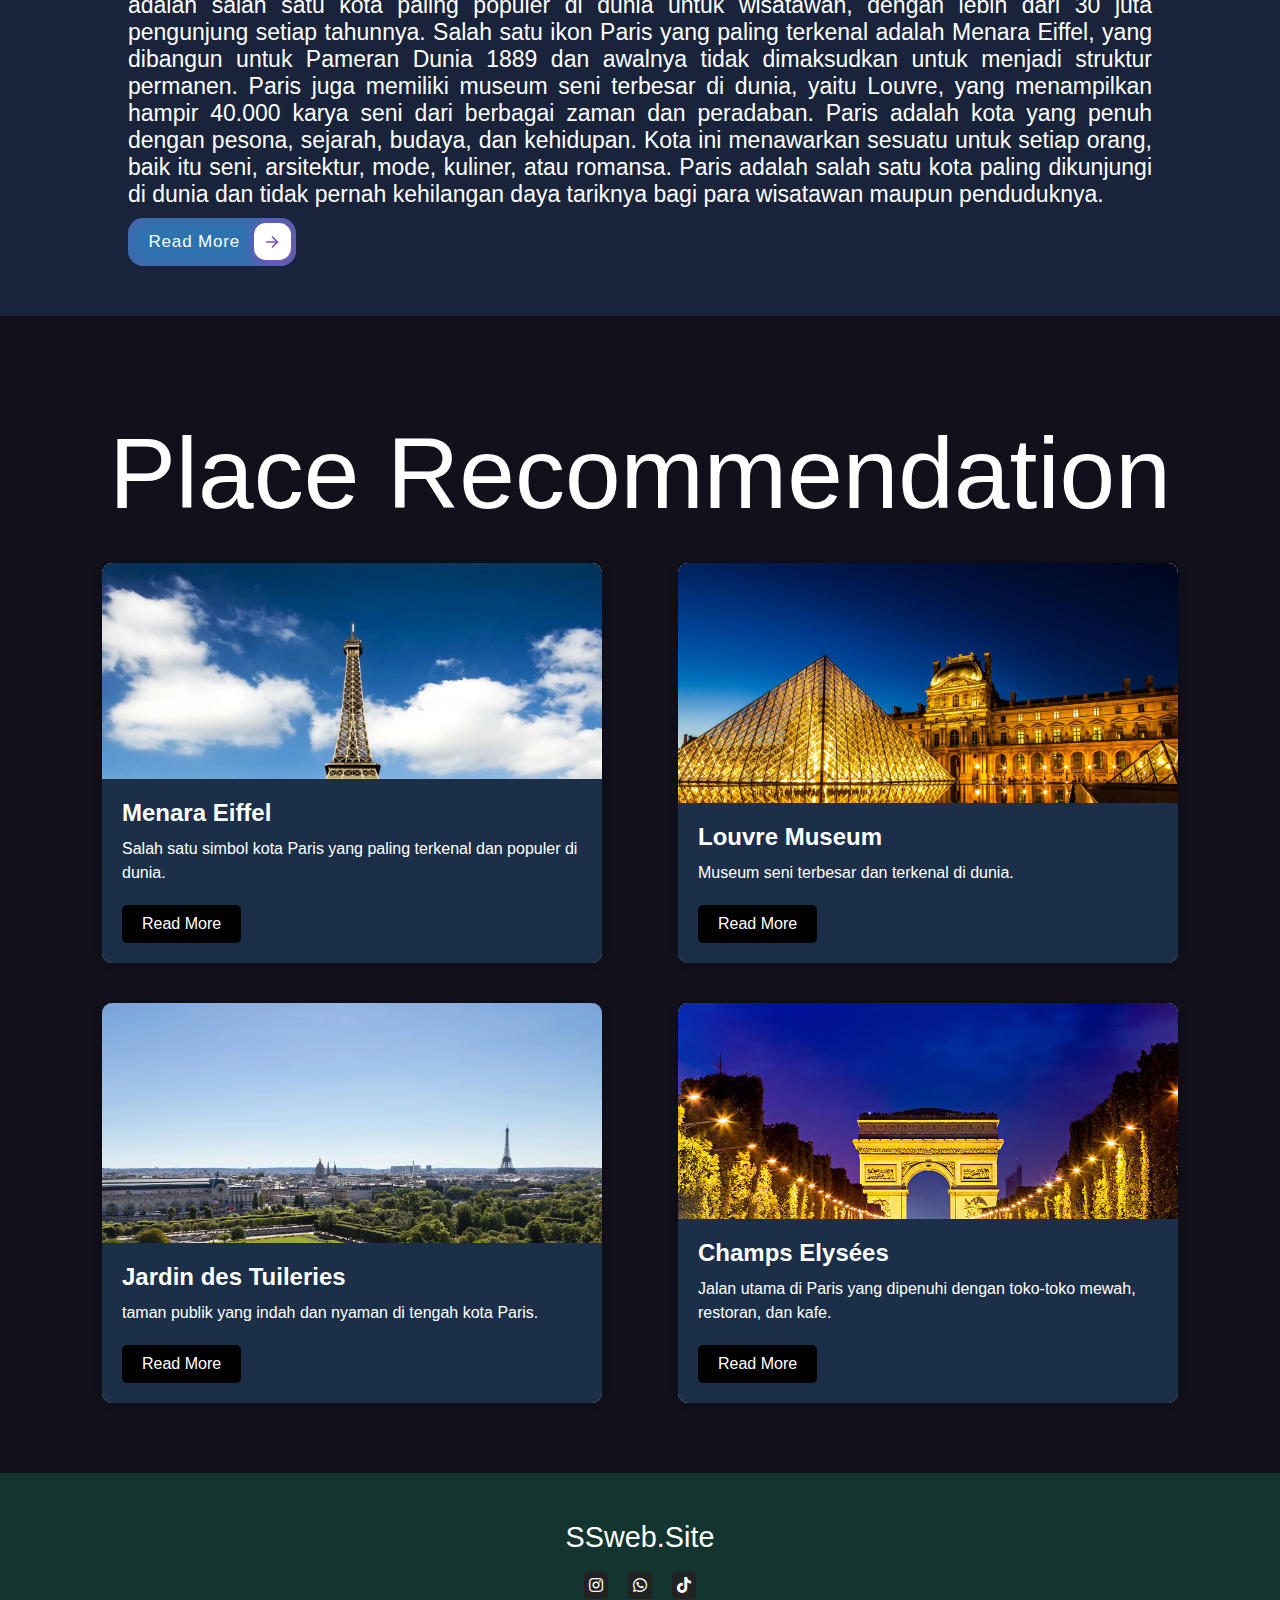
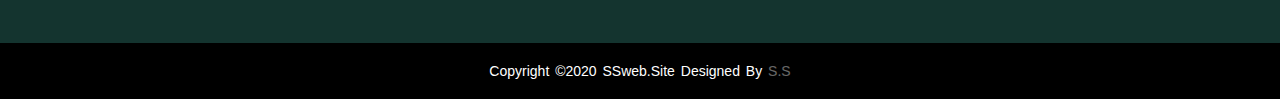
==== commit 0136f01c: "Add files via upload" ====
--- a/index.html
+++ b/index.html
@@ -36,7 +36,7 @@
             <a href="#place">Place</a>              
           </li>
           <li>
-            <a href="contact.html" class="active">contact</a>
+            <a href="contact.html">contact</a>
           </li>
           <li>
             <button class="login" onClick="location.href='login.html'">login</button>
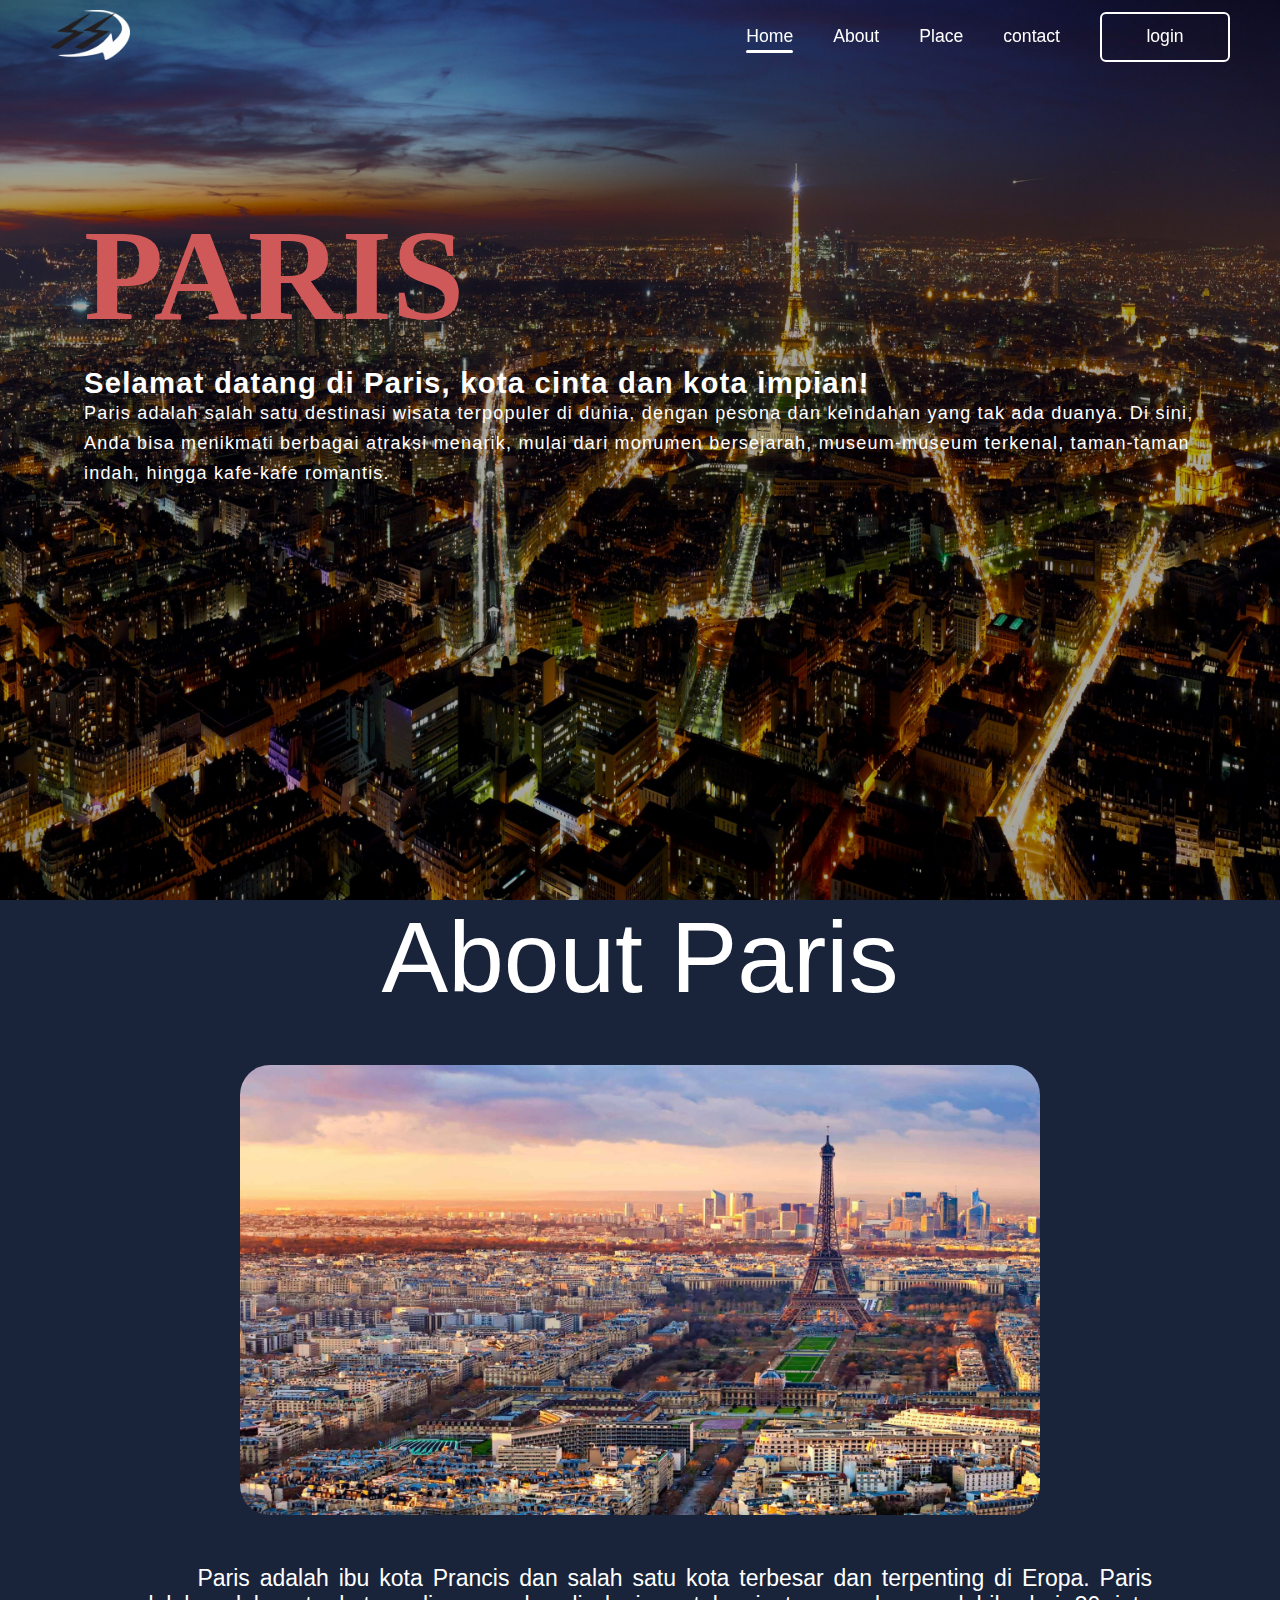
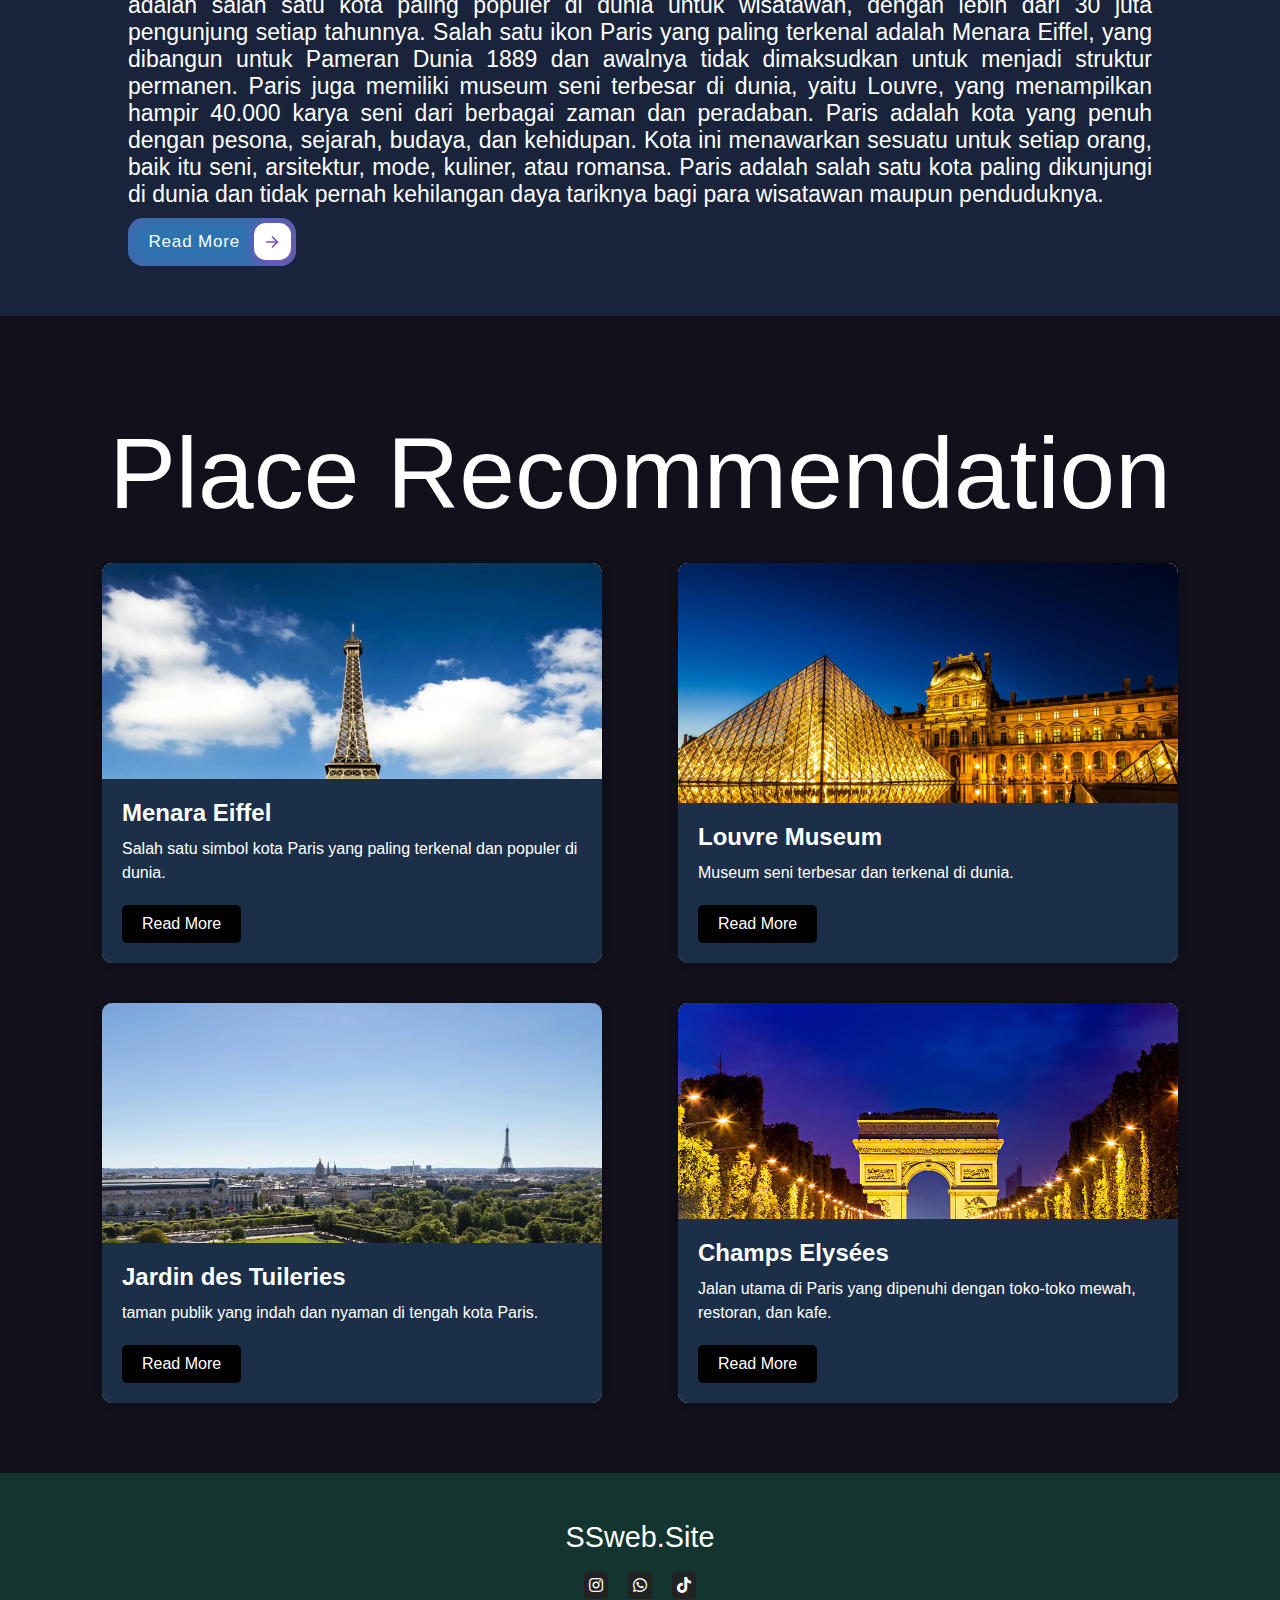
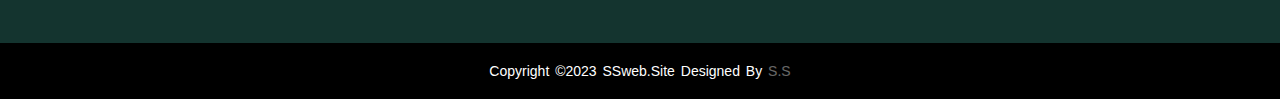
==== commit 5dec1b09: "Add files via upload" ====
--- a/index.html
+++ b/index.html
@@ -135,7 +135,7 @@
             <div class="card__content ">
               <p class="card__title">Champs Elysées</p>
               <p class="card__text">Jalan utama di Paris yang dipenuhi dengan toko-toko mewah, restoran, dan kafe. </p>
-              <a class="card__button" href="#">Read More</a>
+              <a class="card__button" href="champsElysées.html">Read More</a>
             </div>
           </div>
           
@@ -152,7 +152,7 @@
             </ul>
         </div>
         <div class="footer-bottom">
-            <p>copyright &copy;2020 SSweb.site designed by <span>S.S</span></p>
+            <p>copyright &copy;2023 SSweb.site designed by <span>S.S</span></p>
         </div>        
       </div>
     </div>
--- a/asset/footer.css
+++ b/asset/footer.css
@@ -5,7 +5,7 @@
     right: 0; */
     background: #14342f ;
     height: auto;
-    width: 100vw;
+    width: 100%
     font-family: "Open Sans";
     padding-top: 40px;
     color: #fff;
@@ -58,7 +58,7 @@
 
 .footer-bottom{
     background: #000;
-    width: 100vw;
+    width: 100%;
     padding: 20px 0;
     text-align: center;
 }
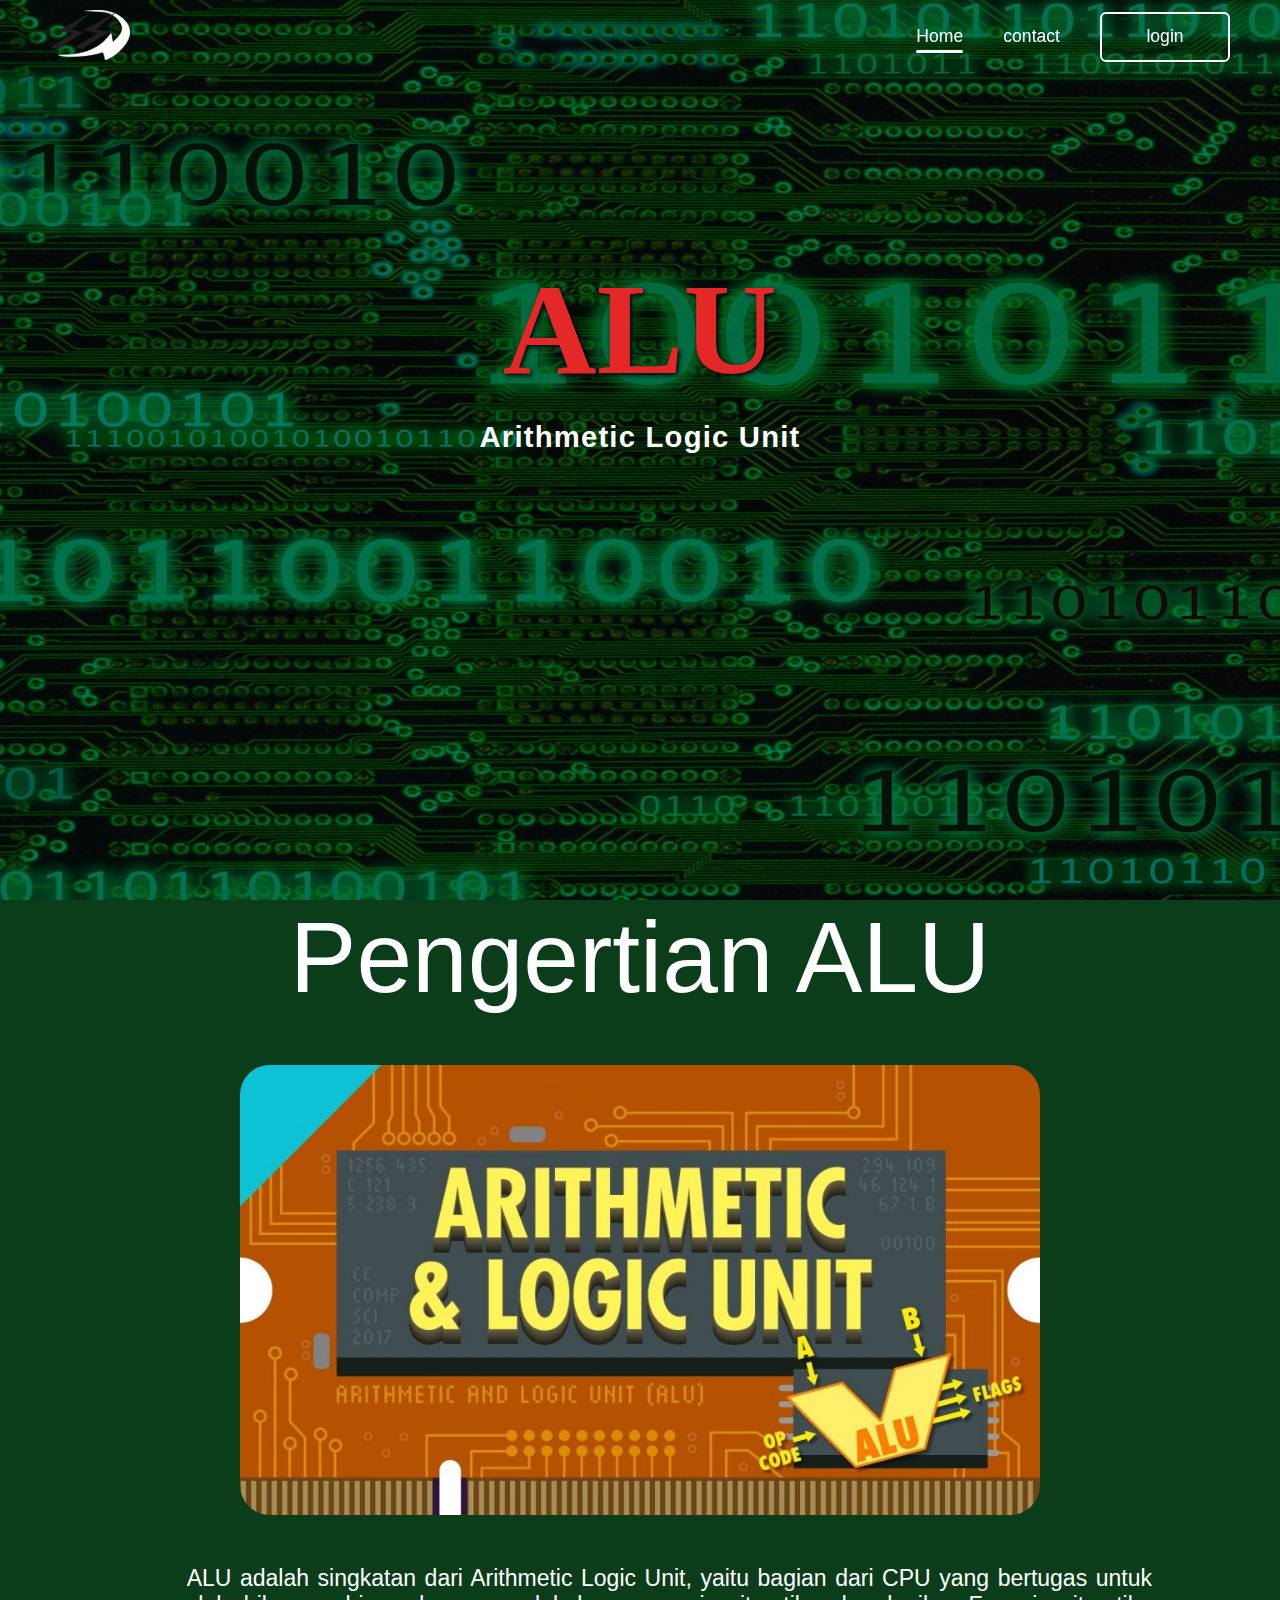
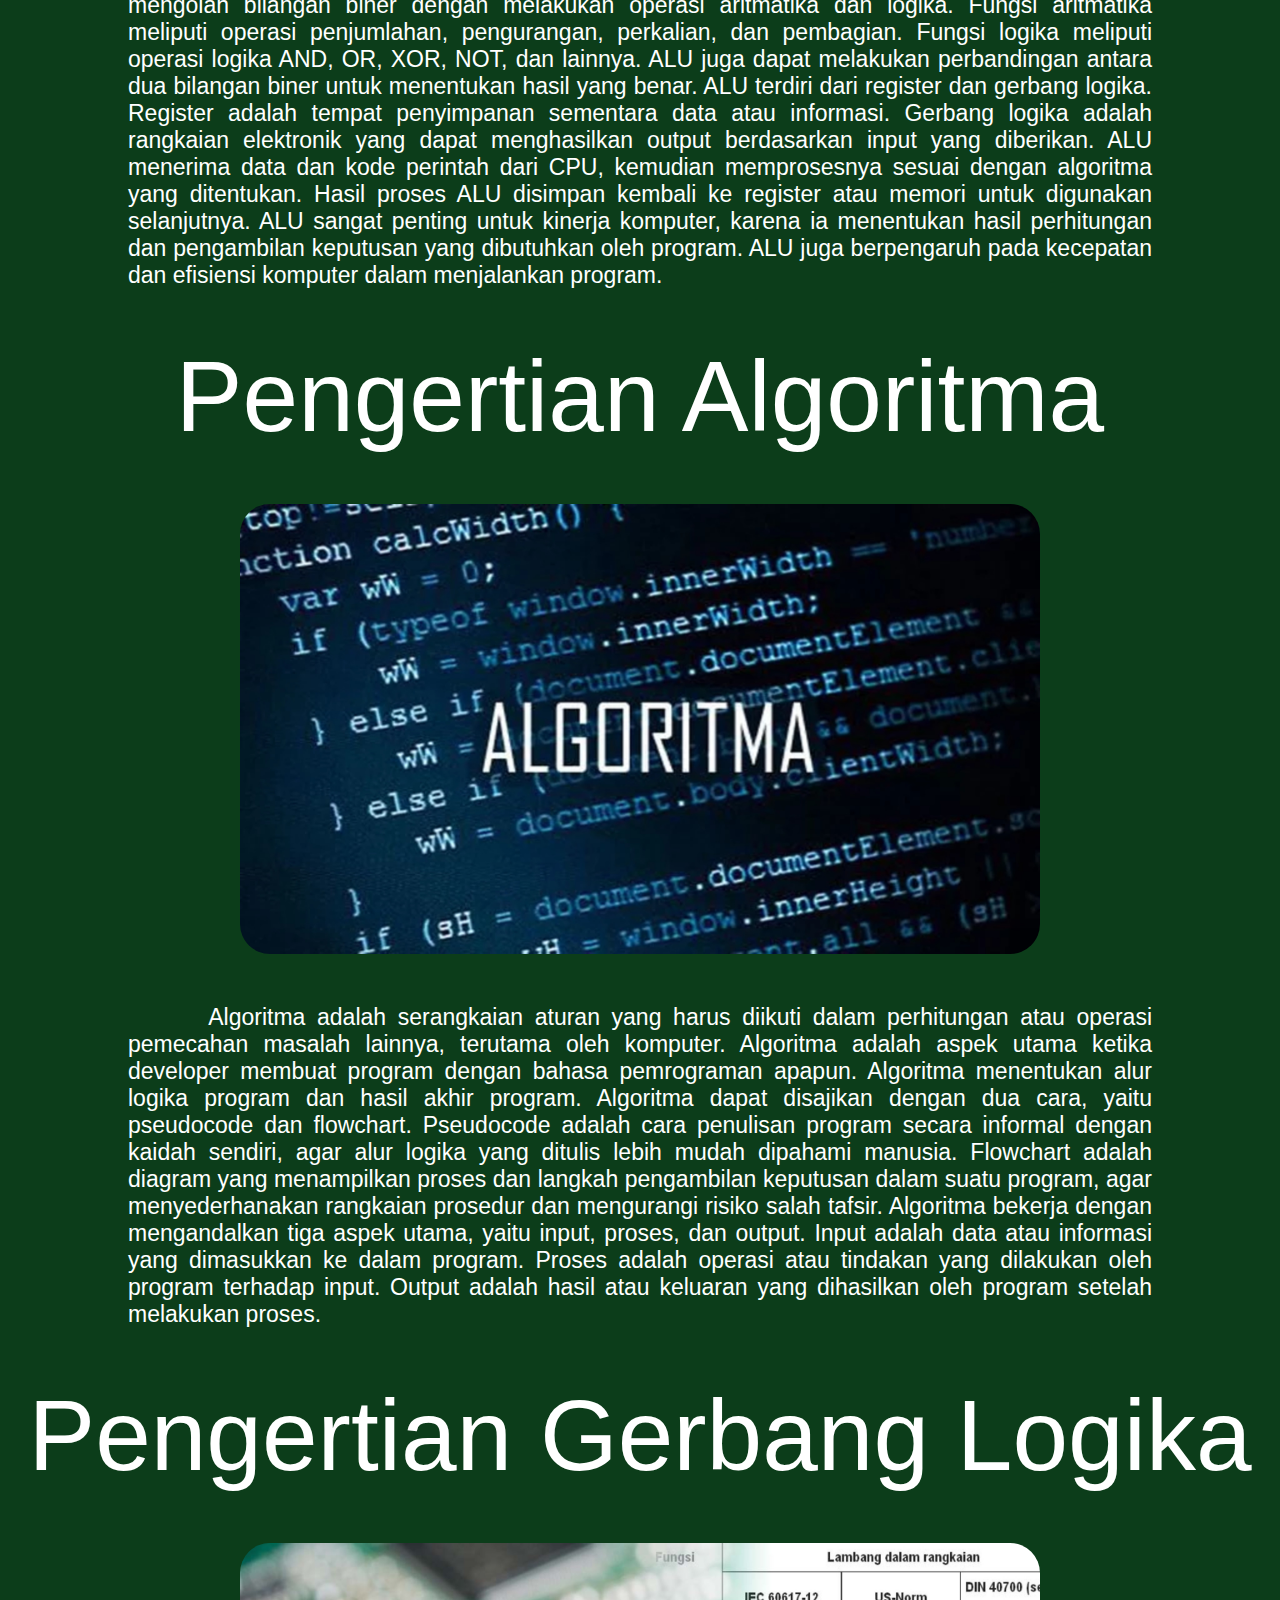
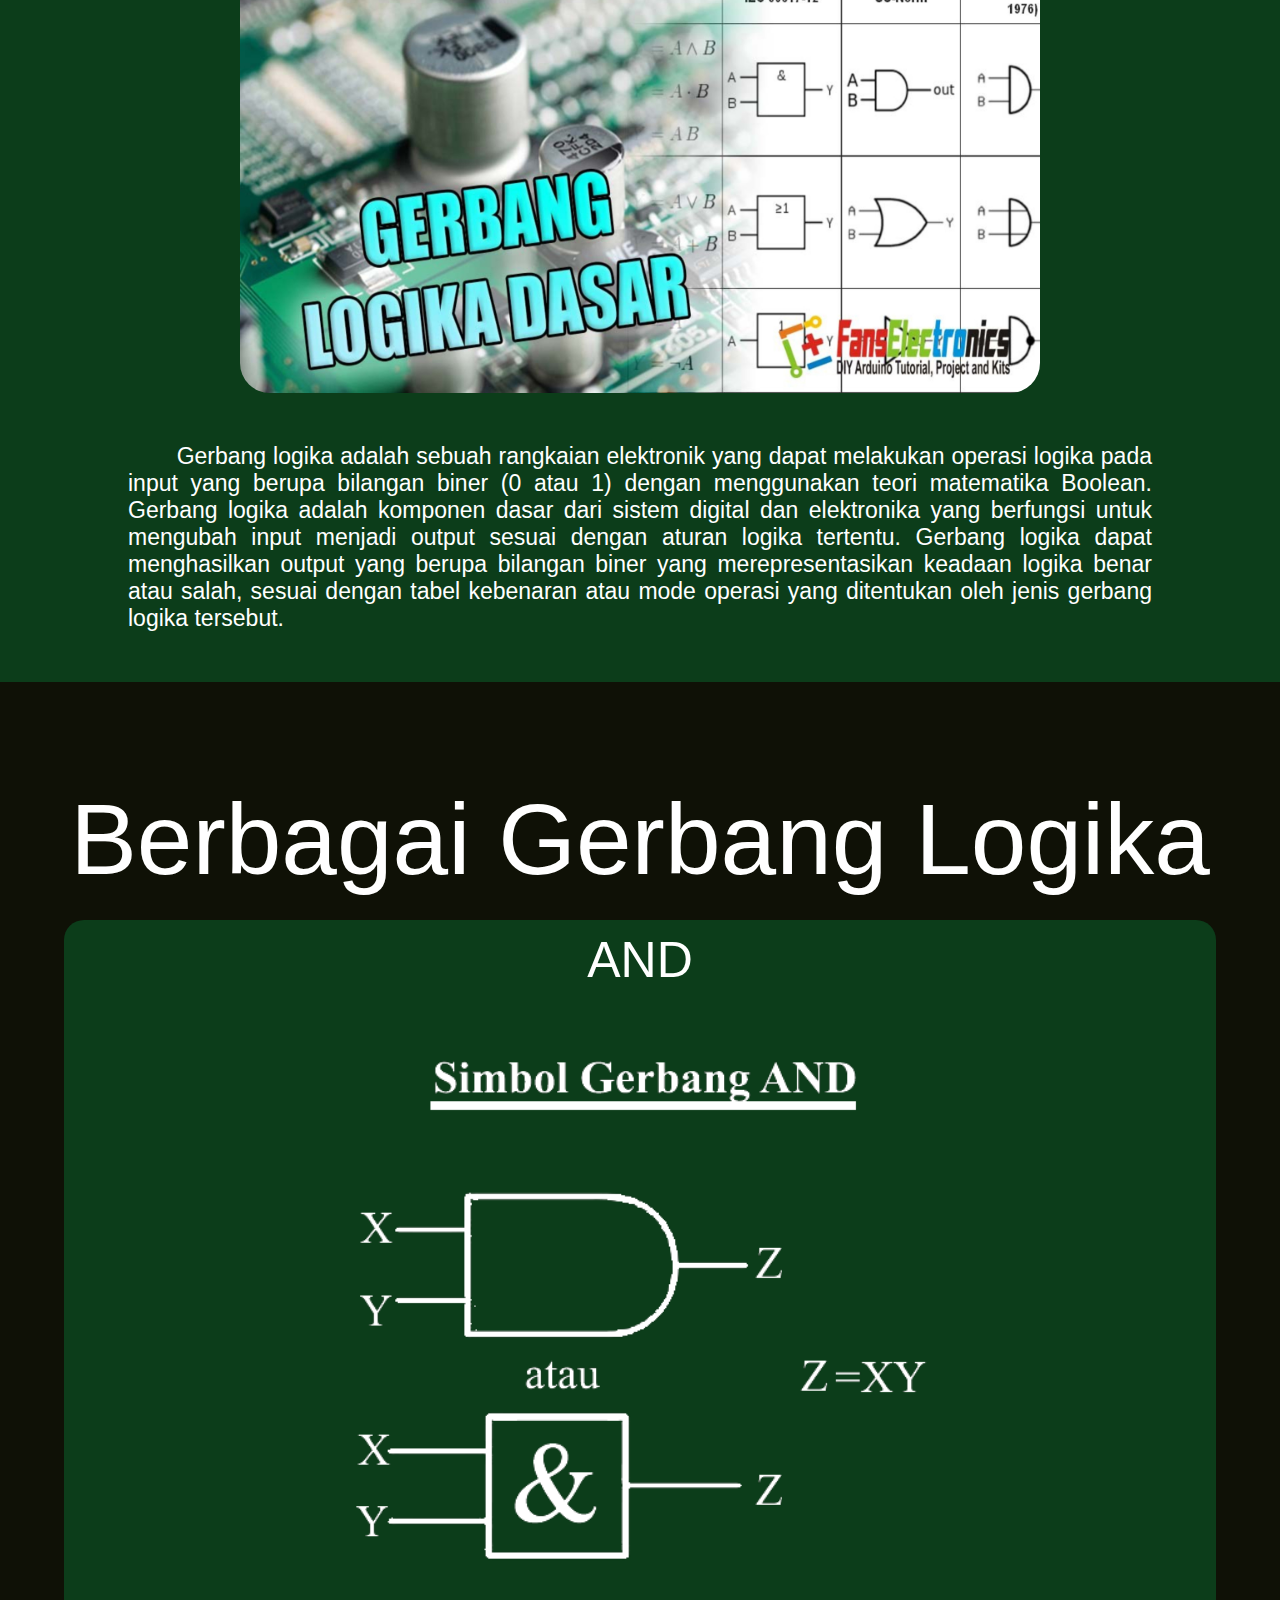
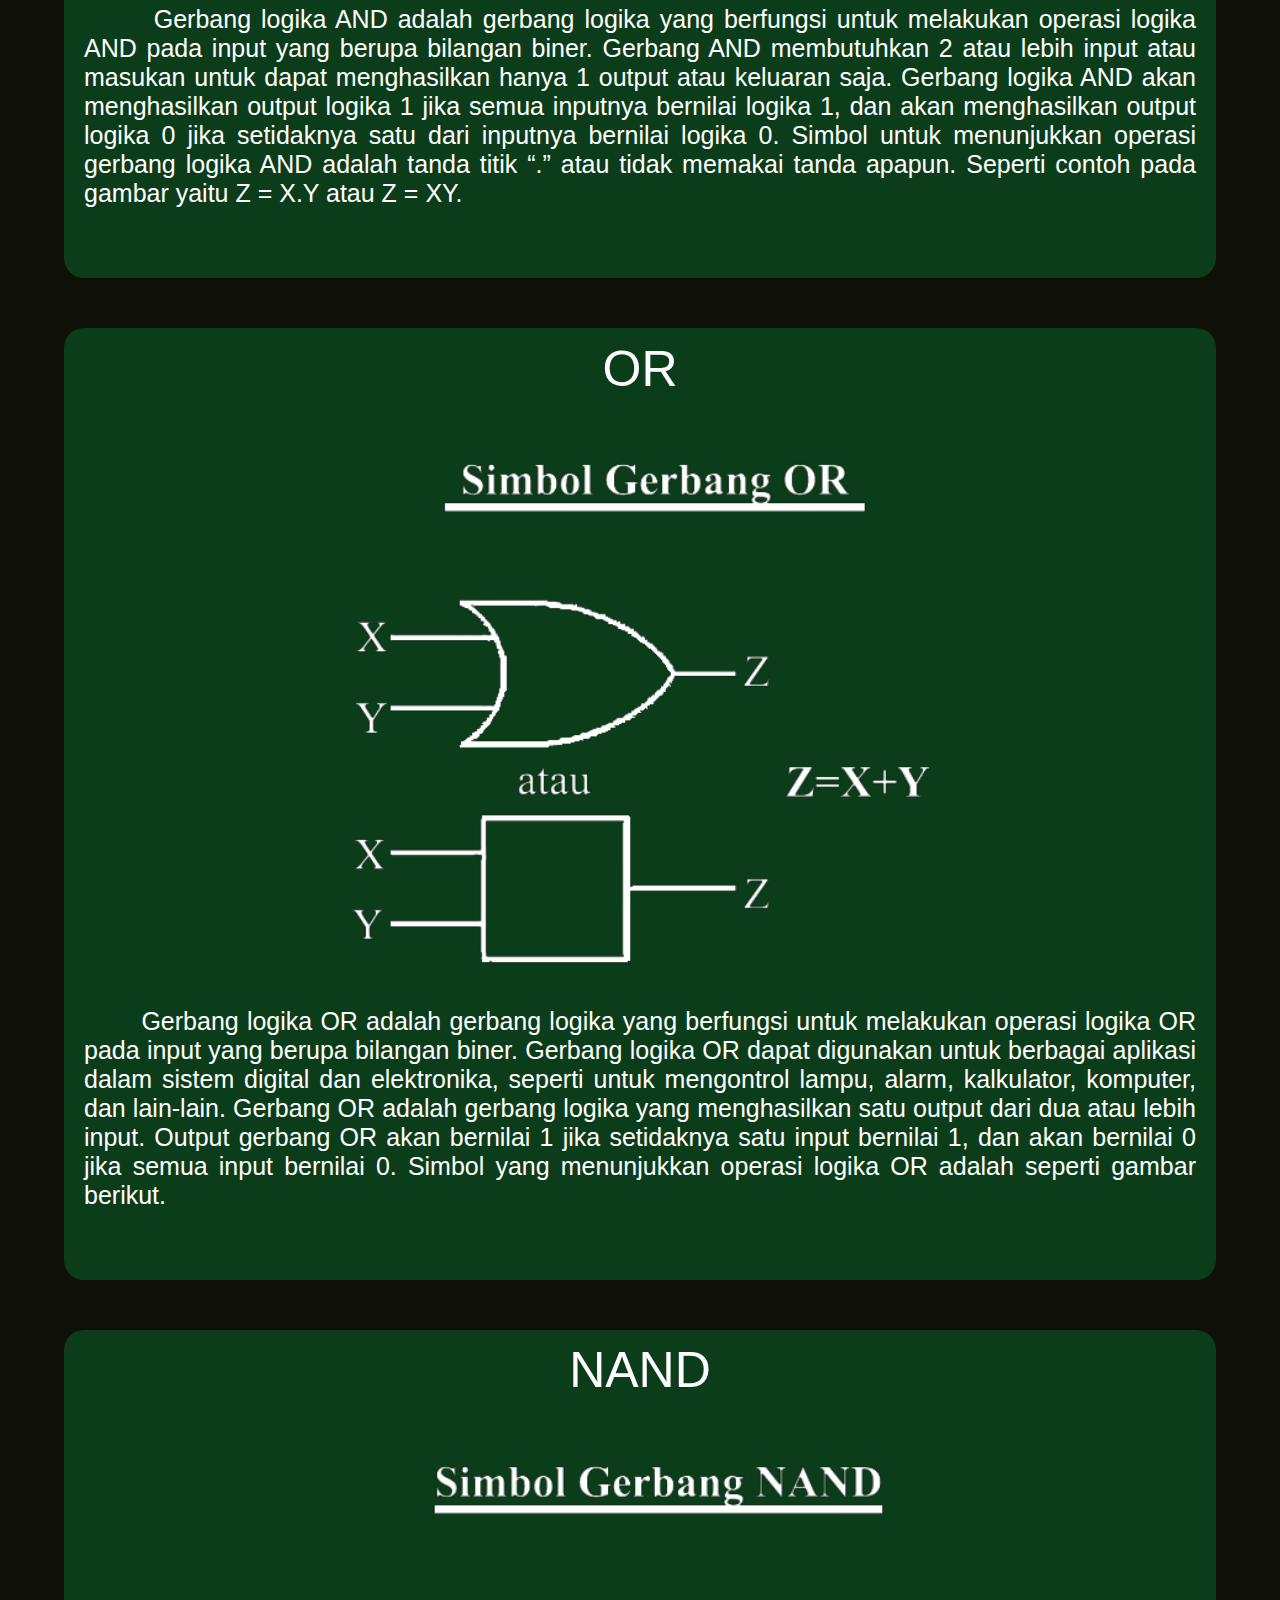
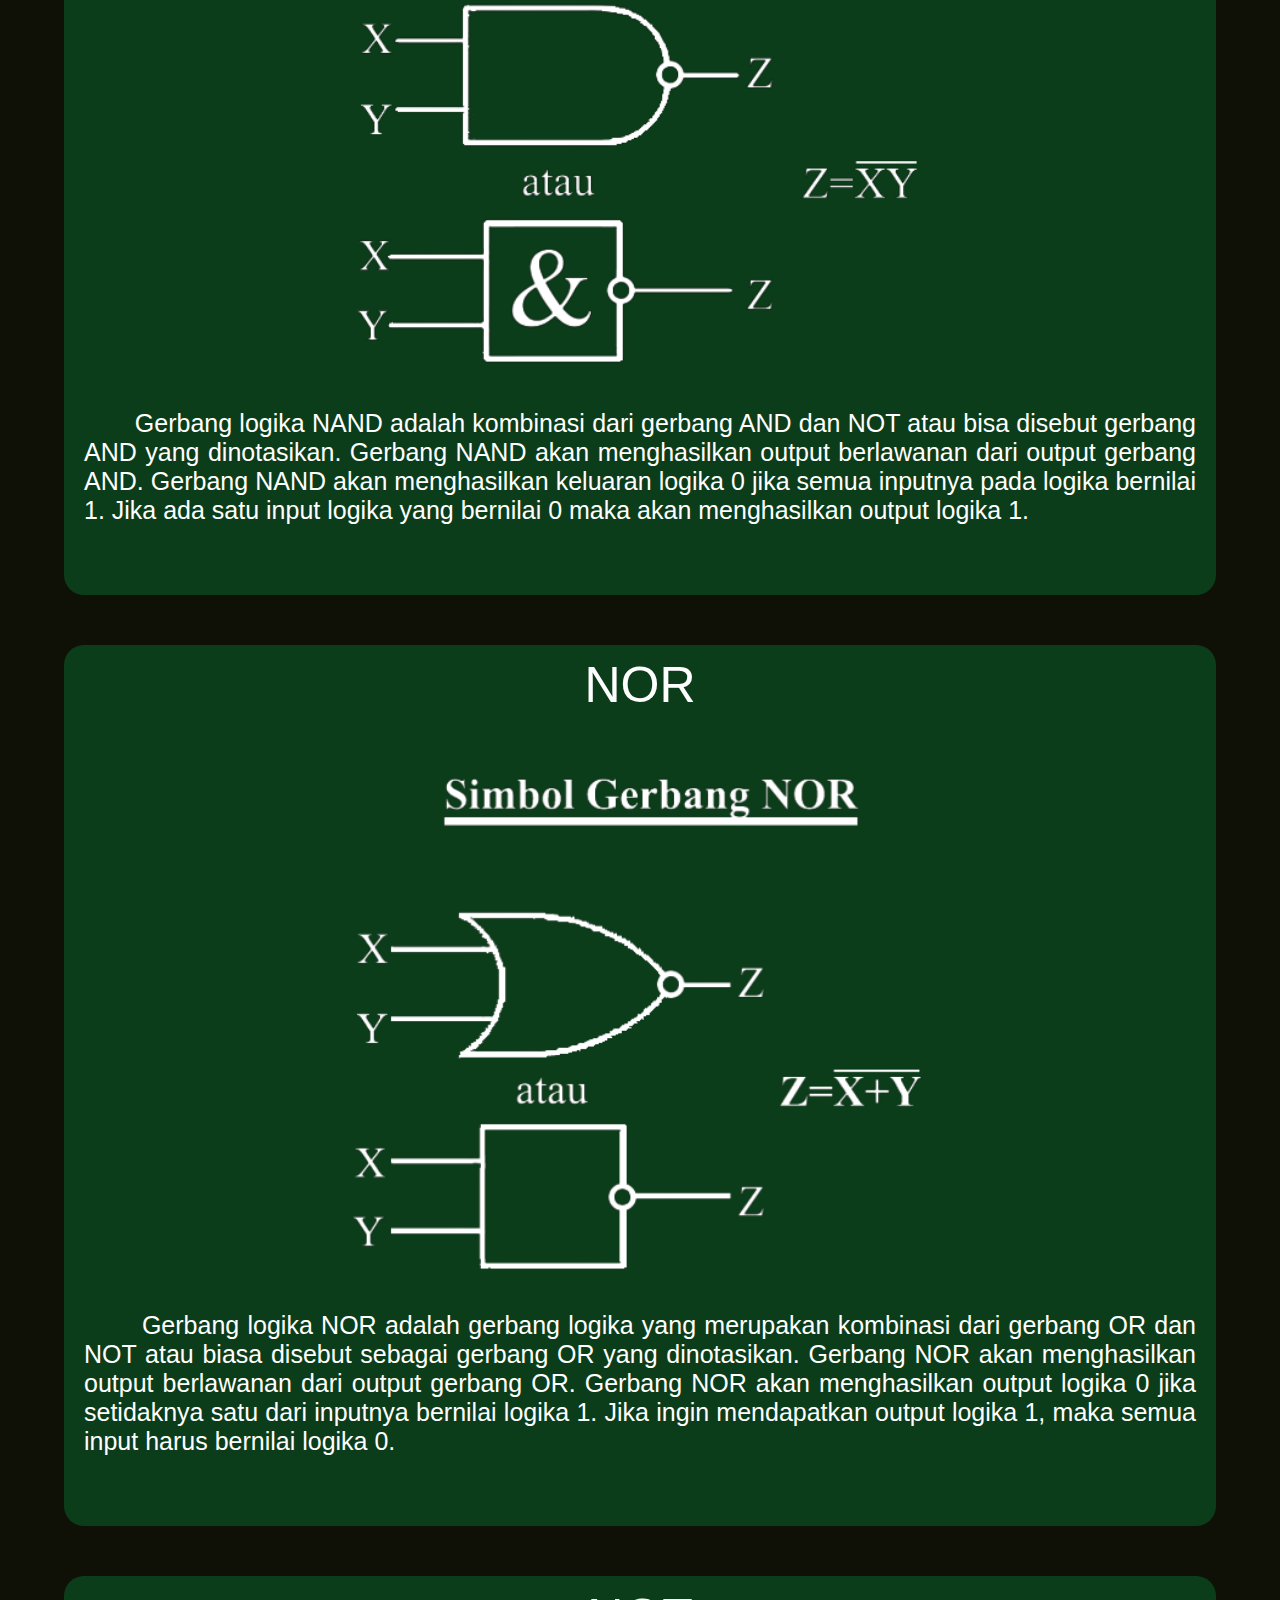
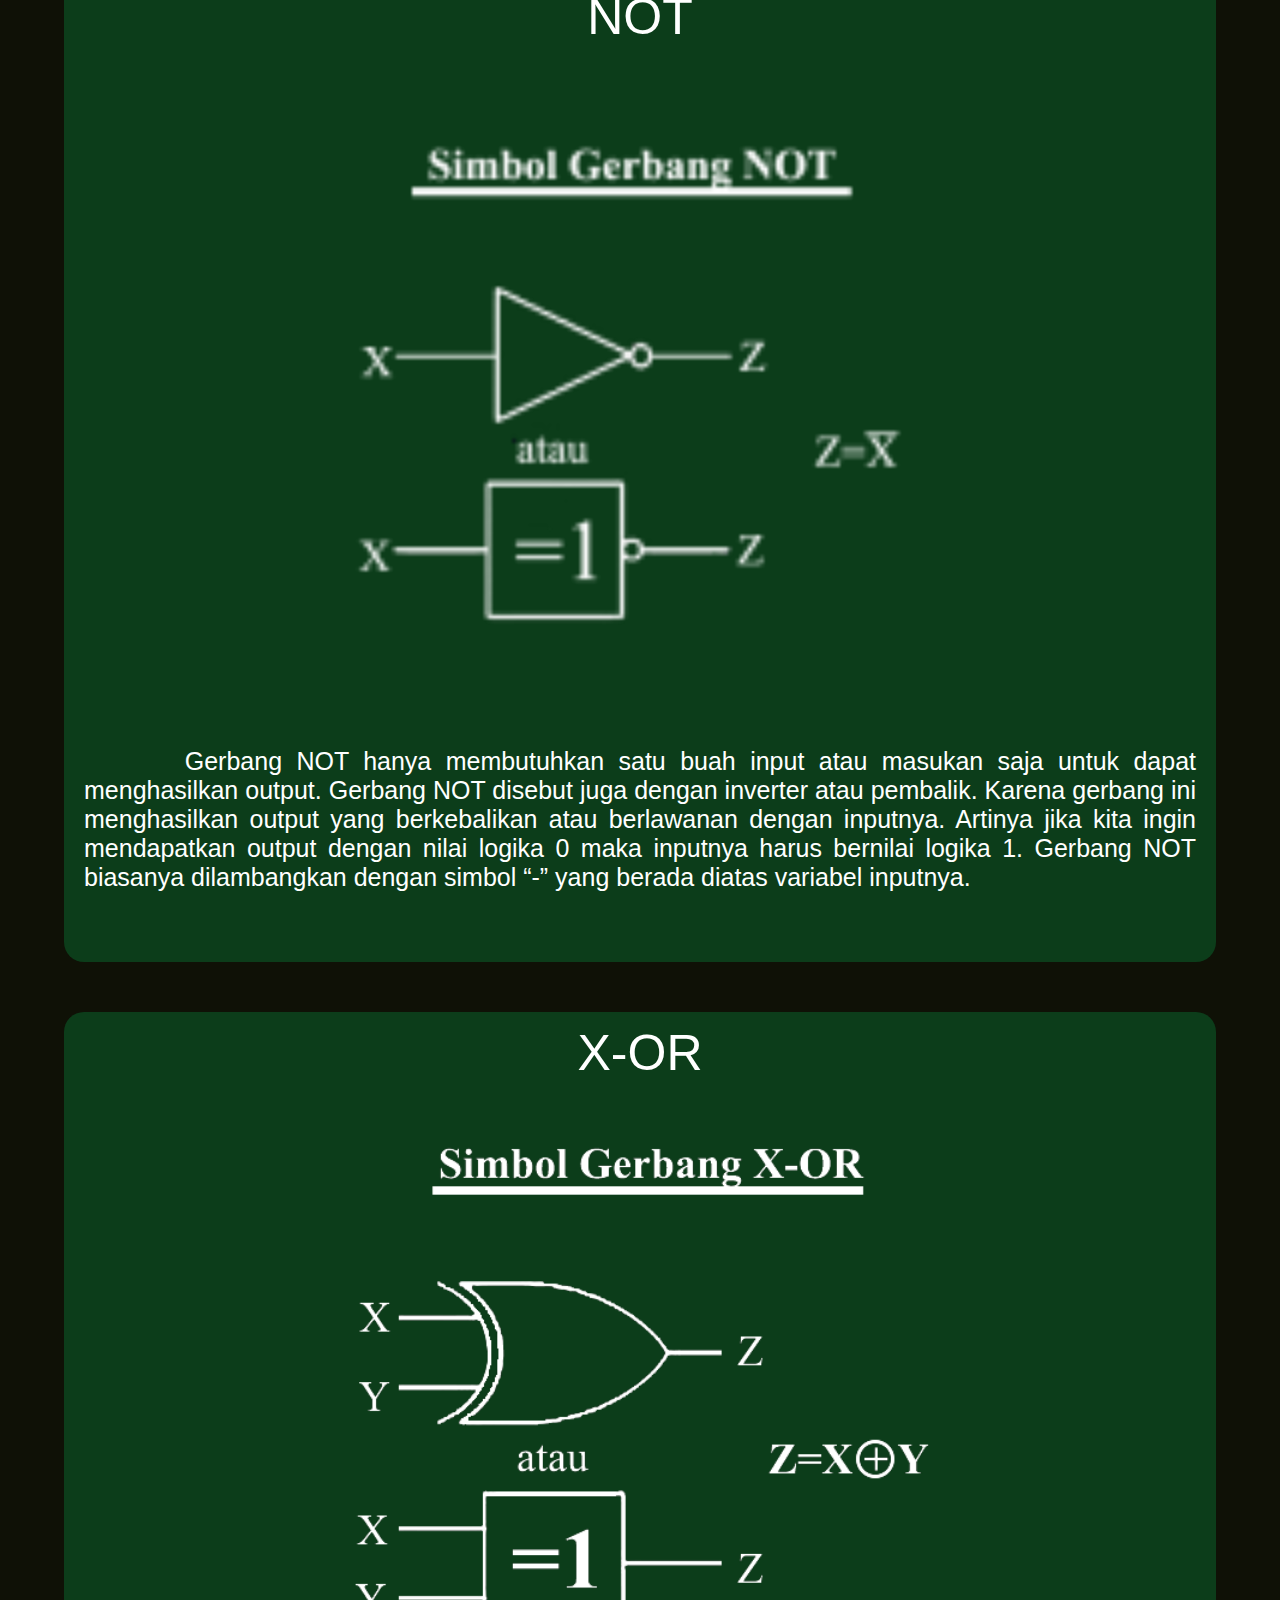
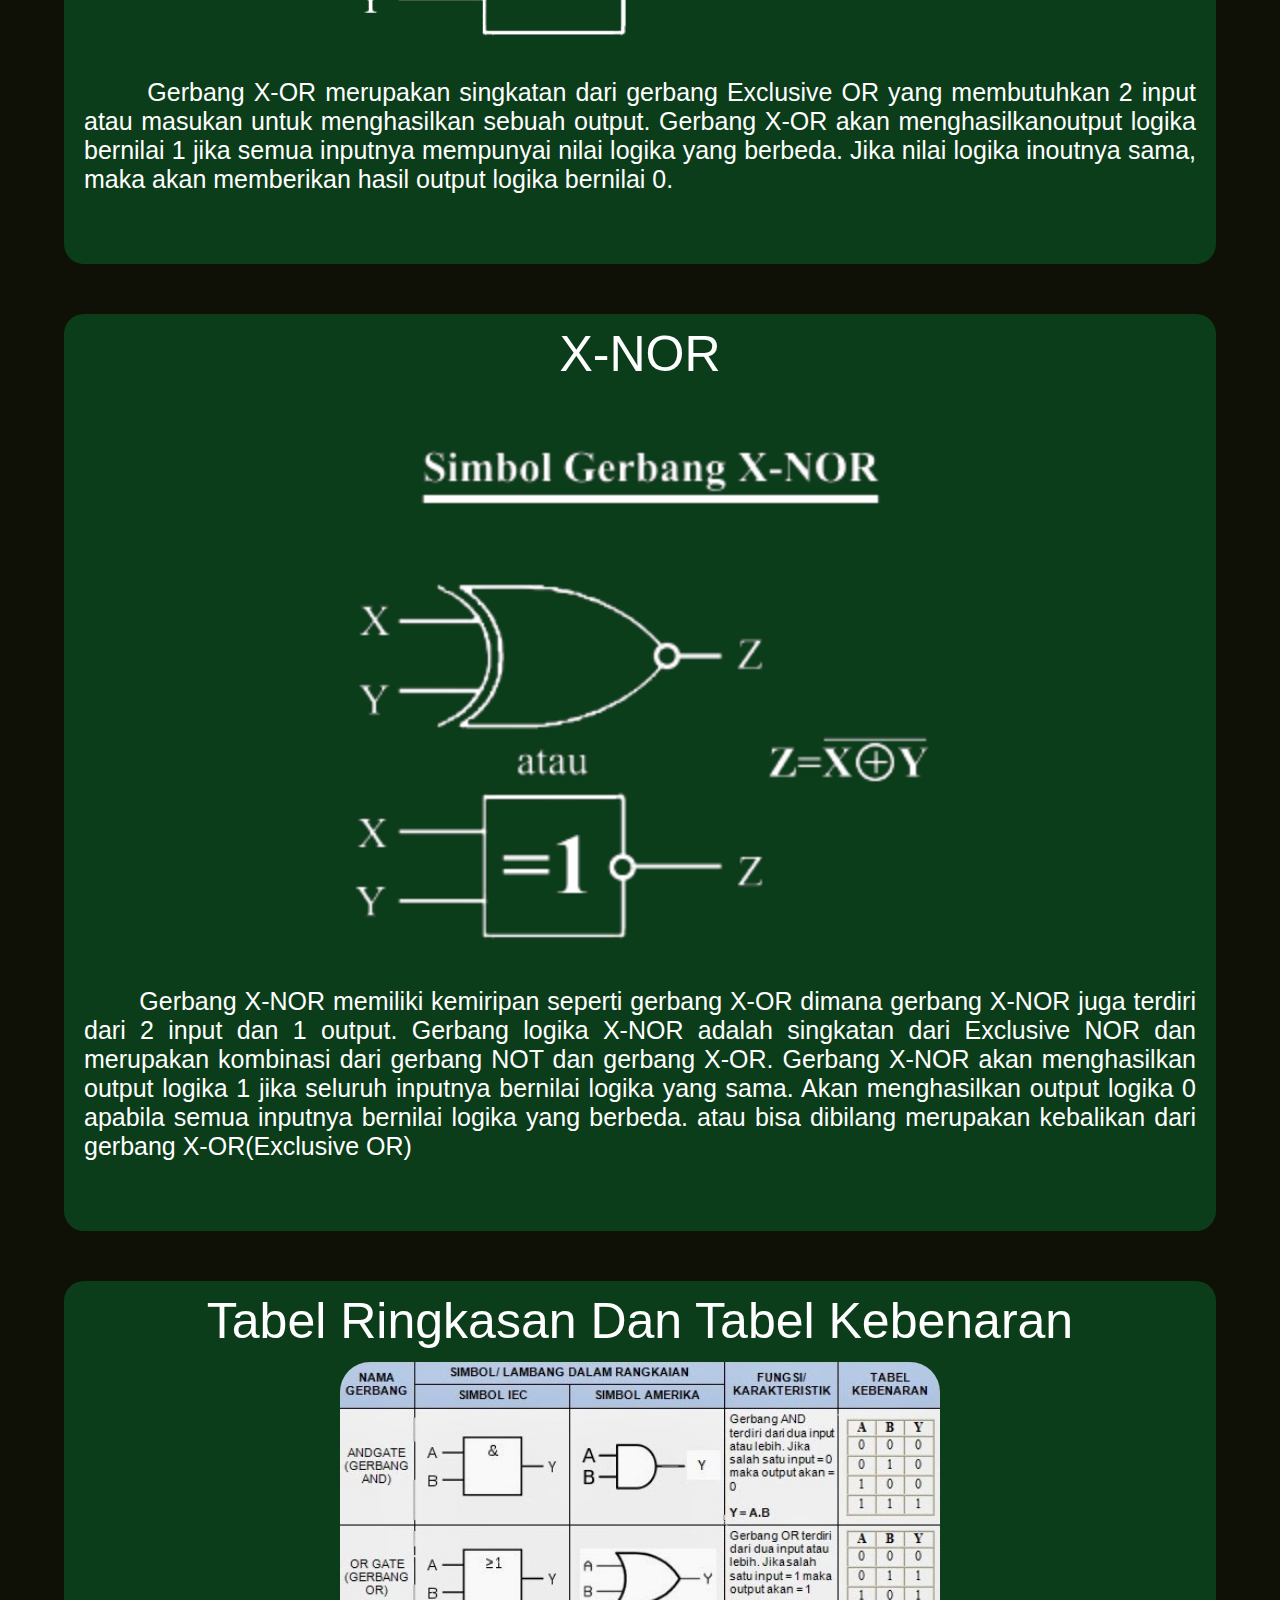
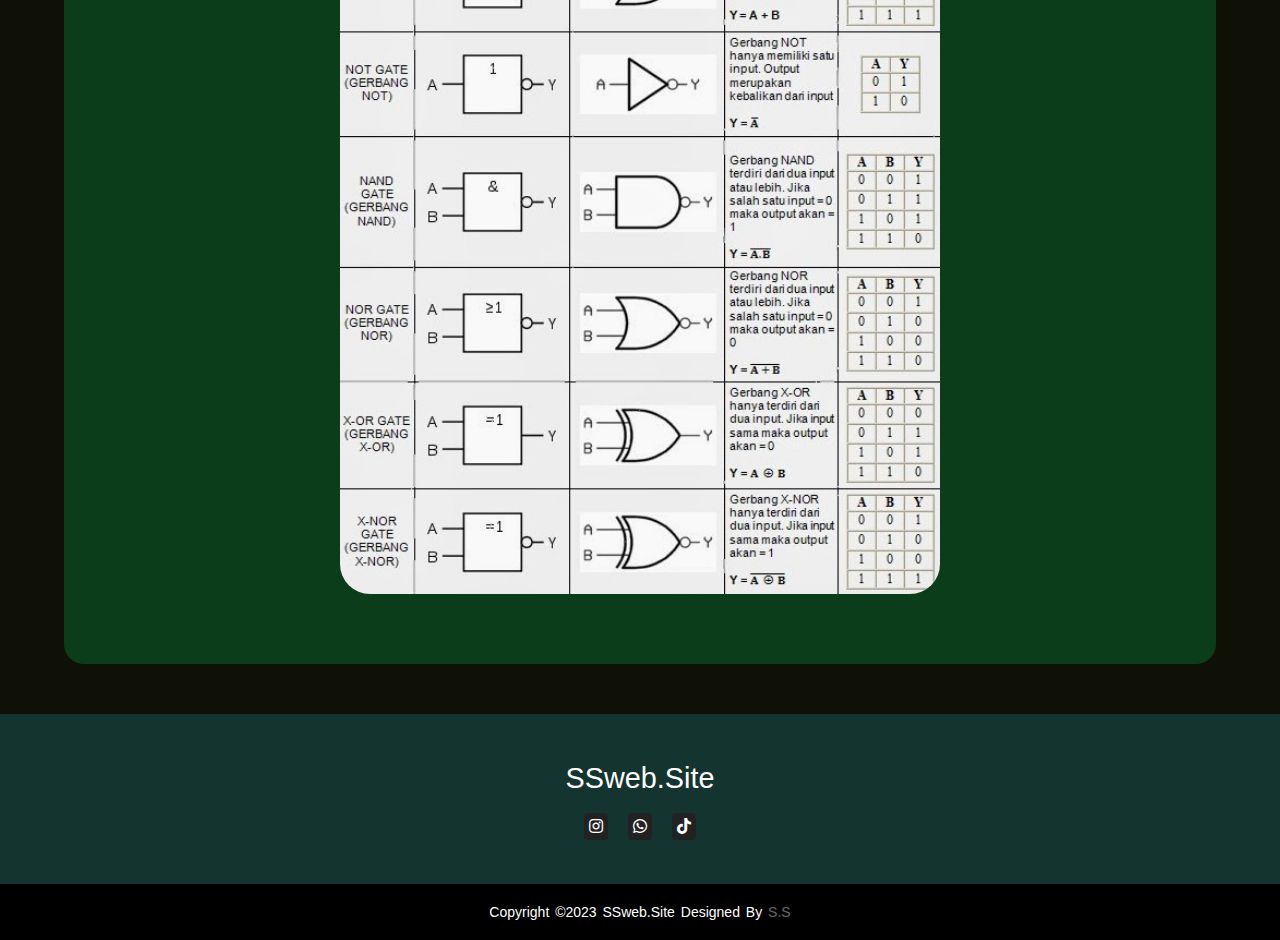
==== commit 7b056fbd: "Add files via upload" ====
--- a/index.html
+++ b/index.html
@@ -4,9 +4,10 @@
   <meta charset="UTF-8">
   <meta http-equiv="X-UA-Compatible" content="IE=edge">
   <meta name="viewport" content="width=device-width, initial-scale=1.0">
-  <title>SSweb</title>
+  <title>ALU - SSweb</title>
   <link rel="icon" href="asset/image/logo2.ico">
-  <link rel="stylesheet" href="asset/home.css">
+  <!-- <link rel="stylesheet" href="asset/home.css"> -->
+  <link rel="stylesheet" href="asset/home copy.css">
   <link rel="stylesheet" href="asset/template.css">
   <link rel="stylesheet" href="asset/nav.css">
   <link rel="stylesheet" href="asset/footer.css">
@@ -30,12 +31,6 @@
             <a href="index.html" class="active">Home</a>
           </li>
           <li>
-            <a href="about-paris.html">About</a>
-          </li>
-          <li class="drop">
-            <a href="#place">Place</a>              
-          </li>
-          <li>
             <a href="contact.html">contact</a>
           </li>
           <li>
@@ -45,12 +40,14 @@
       </nav>
     </header>
     <div class="conten">
-      <div class="judul" id="home"><h1>PARIS</h1></div>
+      <br><br><br>
+      <div class="judul" id="home"><h1>ALU</h1></div>
       <br>
       <div class="penjelasan">
-        <h3>Selamat datang di Paris, kota cinta dan kota impian! </h3>
-        <p>Paris adalah salah satu destinasi wisata terpopuler di dunia, dengan pesona dan keindahan yang tak ada duanya. 
-          Di sini, Anda bisa menikmati berbagai atraksi menarik, mulai dari monumen bersejarah, museum-museum terkenal, taman-taman indah, hingga kafe-kafe romantis.</p>
+        <h3>Arithmetic Logic Unit</h3>
+        <!-- <p>
+          Bulan yang penuh rahmat dan ampunan dari Allah SWT, mari kita manfaatkan waktu ini untuk memperbaiki diri dan mendekatkan diri kepada-Nya.  Bulan yang menguji kesabaran dan ketakwaan kita, mari kita bersabar dalam menghadapi segala cobaan dan tantangan yang ada di dunia ini.
+        </p> -->
       </div>
     </div>
   </div>
@@ -59,86 +56,164 @@
   
   <div class="body">
     <div class="contener1">
-      <div class="judul">About Paris</div>
+      <div class="judul">Pengertian ALU</div>
       <div class="isi">
         <div class="bahas">
           <p>
-            &nbsp;&nbsp;&nbsp;&nbsp;&nbsp;&nbsp; Paris adalah ibu kota Prancis dan salah satu kota terbesar dan terpenting di Eropa. Paris adalah salah satu kota paling populer di dunia untuk wisatawan, dengan lebih dari 30 juta pengunjung setiap tahunnya. Salah satu ikon Paris yang paling terkenal adalah Menara Eiffel, yang dibangun untuk Pameran Dunia 1889 dan awalnya tidak dimaksudkan untuk menjadi struktur permanen. Paris juga memiliki museum seni terbesar di dunia, yaitu Louvre, yang menampilkan hampir 40.000 karya seni dari berbagai zaman dan peradaban. Paris adalah kota yang penuh dengan pesona, sejarah, budaya, dan kehidupan. Kota ini menawarkan sesuatu untuk setiap orang, baik itu seni, arsitektur, mode, kuliner, atau romansa. Paris adalah salah satu kota paling dikunjungi di dunia dan tidak pernah kehilangan daya tariknya bagi para wisatawan maupun penduduknya.
+            &nbsp;&nbsp;&nbsp;&nbsp;&nbsp;&nbsp; ALU adalah singkatan dari Arithmetic Logic Unit, yaitu bagian dari CPU yang bertugas untuk mengolah bilangan biner dengan melakukan operasi aritmatika dan logika. Fungsi aritmatika meliputi operasi penjumlahan, pengurangan, perkalian, dan pembagian. Fungsi logika meliputi operasi logika AND, OR, XOR, NOT, dan lainnya. ALU juga dapat melakukan perbandingan antara dua bilangan biner untuk menentukan hasil yang benar. ALU terdiri dari register dan gerbang logika. Register adalah tempat penyimpanan sementara data atau informasi. Gerbang logika adalah rangkaian elektronik yang dapat menghasilkan output berdasarkan input yang diberikan. ALU menerima data dan kode perintah dari CPU, kemudian memprosesnya sesuai dengan algoritma yang ditentukan. Hasil proses ALU disimpan kembali ke register atau memori untuk digunakan selanjutnya. ALU sangat penting untuk kinerja komputer, karena ia menentukan hasil perhitungan dan pengambilan keputusan yang dibutuhkan oleh program. ALU juga berpengaruh pada kecepatan dan efisiensi komputer dalam menjalankan program.
             <br>
           </p>
-          <a href="about-paris.html">
-            <button class="cssbuttons-io-button"> Read More
-              <div class="icon">
-                <svg xmlns="http://www.w3.org/2000/svg" viewBox="0 0 24 24" width="24" height="24"><path fill="none" d="M0 0h24v24H0z"></path><path fill="currentColor" d="M16.172 11l-5.364-5.364 1.414-1.414L20 12l-7.778 7.778-1.414-1.414L16.172 13H4v-2z"></path></svg>
-              </div>
-            </button>
-          </a>
-        </div>
-        <img src="asset/image/Paris.jpeg" alt="Kota Paris">
+        </div>
+        <img src="asset/image/Arithmetic Logic Unit (ALU).jpg" alt="ramadhan">
       </div>
       <div class="isi-hp">
-        <img src="asset/image/Paris.jpeg" alt="Kota Paris">
-        <div class="bahas">
-          <p>
-            &nbsp;&nbsp;&nbsp;&nbsp;&nbsp;&nbsp; Paris adalah ibu kota Prancis dan salah satu kota terbesar dan terpenting di Eropa. Paris adalah salah satu kota paling populer di dunia untuk wisatawan, dengan lebih dari 30 juta pengunjung setiap tahunnya. Salah satu ikon Paris yang paling terkenal adalah Menara Eiffel, yang dibangun untuk Pameran Dunia 1889 dan awalnya tidak dimaksudkan untuk menjadi struktur permanen. Paris juga memiliki museum seni terbesar di dunia, yaitu Louvre, yang menampilkan hampir 40.000 karya seni dari berbagai zaman dan peradaban. Paris adalah kota yang penuh dengan pesona, sejarah, budaya, dan kehidupan. Kota ini menawarkan sesuatu untuk setiap orang, baik itu seni, arsitektur, mode, kuliner, atau romansa. Paris adalah salah satu kota paling dikunjungi di dunia dan tidak pernah kehilangan daya tariknya bagi para wisatawan maupun penduduknya.
+        <img src="asset/image/Arithmetic Logic Unit (ALU).jpg" alt="ramadhan">
+        <div class="bahas">
+          <p>
+            &nbsp;&nbsp;&nbsp;&nbsp;&nbsp;&nbsp; ALU adalah singkatan dari Arithmetic Logic Unit, yaitu bagian dari CPU yang bertugas untuk mengolah bilangan biner dengan melakukan operasi aritmatika dan logika. Fungsi aritmatika meliputi operasi penjumlahan, pengurangan, perkalian, dan pembagian. Fungsi logika meliputi operasi logika AND, OR, XOR, NOT, dan lainnya. ALU juga dapat melakukan perbandingan antara dua bilangan biner untuk menentukan hasil yang benar. ALU terdiri dari register dan gerbang logika. Register adalah tempat penyimpanan sementara data atau informasi. Gerbang logika adalah rangkaian elektronik yang dapat menghasilkan output berdasarkan input yang diberikan. ALU menerima data dan kode perintah dari CPU, kemudian memprosesnya sesuai dengan algoritma yang ditentukan. Hasil proses ALU disimpan kembali ke register atau memori untuk digunakan selanjutnya. ALU sangat penting untuk kinerja komputer, karena ia menentukan hasil perhitungan dan pengambilan keputusan yang dibutuhkan oleh program. ALU juga berpengaruh pada kecepatan dan efisiensi komputer dalam menjalankan program.
             <br >
           </p>
-          <a href="about-paris.html">
-            <button class="cssbuttons-io-button"> Read More
-              <div class="icon">
-                <svg xmlns="http://www.w3.org/2000/svg" viewBox="0 0 24 24" width="24" height="24"><path fill="none" d="M0 0h24v24H0z"></path><path fill="currentColor" d="M16.172 11l-5.364-5.364 1.414-1.414L20 12l-7.778 7.778-1.414-1.414L16.172 13H4v-2z"></path></svg>
-              </div>
-            </button>
-          </a>
+        </div>
+      </div>
+    </div>
+    <div class="contener1">
+      <div class="judul">Pengertian Algoritma</div>
+      <div class="isi">
+        <div class="bahas">
+          <p>
+            &nbsp;&nbsp;&nbsp;&nbsp;&nbsp;&nbsp; Algoritma adalah serangkaian aturan yang harus diikuti dalam perhitungan atau operasi pemecahan masalah lainnya, terutama oleh komputer. Algoritma adalah aspek utama ketika developer membuat program dengan bahasa pemrograman apapun. Algoritma menentukan alur logika program dan hasil akhir program. Algoritma dapat disajikan dengan dua cara, yaitu pseudocode dan flowchart. Pseudocode adalah cara penulisan program secara informal dengan kaidah sendiri, agar alur logika yang ditulis lebih mudah dipahami manusia. Flowchart adalah diagram yang menampilkan proses dan langkah pengambilan keputusan dalam suatu program, agar menyederhanakan rangkaian prosedur dan mengurangi risiko salah tafsir. Algoritma bekerja dengan mengandalkan tiga aspek utama, yaitu input, proses, dan output. Input adalah data atau informasi yang dimasukkan ke dalam program. Proses adalah operasi atau tindakan yang dilakukan oleh program terhadap input. Output adalah hasil atau keluaran yang dihasilkan oleh program setelah melakukan proses.
+          </p>
+        </div>
+        <img src="asset/image/algotirma.jpeg" alt="ramadhan">
+      </div>
+      <div class="isi-hp">
+        <img src="asset/image/algotirma.jpeg" alt="ramadhan">
+        <div class="bahas">
+          <p>
+            &nbsp;&nbsp;&nbsp;&nbsp;&nbsp;&nbsp; Algoritma adalah serangkaian aturan yang harus diikuti dalam perhitungan atau operasi pemecahan masalah lainnya, terutama oleh komputer. Algoritma adalah aspek utama ketika developer membuat program dengan bahasa pemrograman apapun. Algoritma menentukan alur logika program dan hasil akhir program. Algoritma dapat disajikan dengan dua cara, yaitu pseudocode dan flowchart. Pseudocode adalah cara penulisan program secara informal dengan kaidah sendiri, agar alur logika yang ditulis lebih mudah dipahami manusia. Flowchart adalah diagram yang menampilkan proses dan langkah pengambilan keputusan dalam suatu program, agar menyederhanakan rangkaian prosedur dan mengurangi risiko salah tafsir. Algoritma bekerja dengan mengandalkan tiga aspek utama, yaitu input, proses, dan output. Input adalah data atau informasi yang dimasukkan ke dalam program. Proses adalah operasi atau tindakan yang dilakukan oleh program terhadap input. Output adalah hasil atau keluaran yang dihasilkan oleh program setelah melakukan proses.
+            <br >
+          </p>
+        </div>
+      </div>
+    </div>
+    <div class="contener1">
+      <div class="judul">Pengertian Gerbang Logika</div>
+      <div class="isi">
+        <div class="bahas">
+          <p>
+            &nbsp;&nbsp;&nbsp;&nbsp;&nbsp;&nbsp; Gerbang logika adalah sebuah rangkaian elektronik yang dapat melakukan operasi logika pada input yang berupa bilangan biner (0 atau 1) dengan menggunakan teori matematika Boolean. Gerbang logika adalah komponen dasar dari sistem digital dan elektronika yang berfungsi untuk mengubah input menjadi output sesuai dengan aturan logika tertentu. Gerbang logika dapat menghasilkan output yang berupa bilangan biner yang merepresentasikan keadaan logika benar atau salah, sesuai dengan tabel kebenaran atau mode operasi yang ditentukan oleh jenis gerbang logika tersebut.
+          </p>
+        </div>
+        <img src="asset/image/gebng-logika.jpg" alt="ramadhan">
+      </div>
+      <div class="isi-hp">
+        <img src="asset/image/gebng-logika.jpg" alt="ramadhan">
+        <div class="bahas">
+          <p>
+            &nbsp;&nbsp;&nbsp;&nbsp;&nbsp;&nbsp; Gerbang logika adalah sebuah rangkaian elektronik yang dapat melakukan operasi logika pada input yang berupa bilangan biner (0 atau 1) dengan menggunakan teori matematika Boolean. Gerbang logika adalah komponen dasar dari sistem digital dan elektronika yang berfungsi untuk mengubah input menjadi output sesuai dengan aturan logika tertentu. Gerbang logika dapat menghasilkan output yang berupa bilangan biner yang merepresentasikan keadaan logika benar atau salah, sesuai dengan tabel kebenaran atau mode operasi yang ditentukan oleh jenis gerbang logika tersebut.
+            <br >
+          </p>
         </div>
       </div>
     </div>
     <i id="place"></i>
     <div class="contener2" >
-      <div class="judul"> Place Recommendation</div>
-      <div class="isi">
-        <div class="tm1"> 
-          <div class="card">
-            <div class="card__image">
-              <img src="asset/image/Eiffel-Tower-1.jpg" alt="Eiffel-Tower">
-            </div>
-            <div class="card__content ">
-              <p class="card__title">Menara Eiffel</p>
-              <p class="card__text">Salah satu simbol kota Paris yang paling terkenal dan populer di dunia.</p>
-              <a class="card__button" href="menaraeiffel.html">Read More</a>
-            </div>
-          </div>
-          <div class="card">
-            <div class="card__image">
-              <img src="asset/image/Louvre-Museum.jpeg" alt="Eiffel-Tower">
-            </div>
-            <div class="card__content ">
-              <p class="card__title">Louvre Museum</p>
-              <p class="card__text">Museum seni terbesar dan terkenal di dunia.</p>
-              <a class="card__button" href="lauvremuseum.html">Read More</a>
-            </div>
-          </div>
-          <div class="card">
-            <div class="card__image">
-              <img src="asset/image/Jardin-des-Tuileries_2018.jpg" alt="Eiffel-Tower">
-            </div>
-            <div class="card__content ">
-              <p class="card__title">Jardin des Tuileries</p>
-              <p class="card__text">taman publik yang indah dan nyaman di tengah kota Paris. </p>
-              <a class="card__button" href="jardindesTuileries.html">Read More</a>
-            </div>
-          </div>
-          <div class="card">
-            <div class="card__image">
-              <img src="asset/image/Champs-Elysées.jpeg" alt="Eiffel-Tower">
-            </div>
-            <div class="card__content ">
-              <p class="card__title">Champs Elysées</p>
-              <p class="card__text">Jalan utama di Paris yang dipenuhi dengan toko-toko mewah, restoran, dan kafe. </p>
-              <a class="card__button" href="champsElysées.html">Read More</a>
-            </div>
-          </div>
-          
+      <div class="judul"> Berbagai Gerbang Logika</div>
+      <div class="tm1">     
+        <div class="judultm">AND</div>
+        <div class="bahas less">
+          <img src="asset/image/and.png" alt="Eiffel-Tower">
+          <div class="kata">
+            <p> &nbsp;&nbsp;&nbsp;&nbsp;&nbsp;&nbsp; Gerbang logika AND adalah gerbang logika yang berfungsi untuk melakukan operasi logika AND pada input yang berupa bilangan biner. Gerbang AND membutuhkan 2 atau lebih input atau masukan untuk dapat menghasilkan hanya 1 output atau keluaran saja. Gerbang logika AND akan menghasilkan output logika 1 jika semua inputnya bernilai logika 1, dan akan menghasilkan output logika 0 jika setidaknya satu dari inputnya bernilai logika 0. Simbol untuk menunjukkan operasi gerbang logika AND adalah tanda titik “.” atau tidak memakai tanda apapun. Seperti contoh pada gambar yaitu Z = X.Y atau Z = XY.
+            </p>
+          </div>
+        </div>
+      </div>
+      <div class="tm1">     
+        <div class="judultm">OR</div>
+        <div class="bahas less1 laptop">
+          <div class="kata">
+            <p> &nbsp;&nbsp;&nbsp;&nbsp;&nbsp;&nbsp; Gerbang logika OR adalah gerbang logika yang berfungsi untuk melakukan operasi logika OR pada input yang berupa bilangan biner. Gerbang logika OR dapat digunakan untuk berbagai aplikasi dalam sistem digital dan elektronika, seperti untuk mengontrol lampu, alarm, kalkulator, komputer, dan lain-lain. Gerbang OR adalah gerbang logika yang menghasilkan satu output dari dua atau lebih input. Output gerbang OR akan bernilai 1 jika setidaknya satu input bernilai 1, dan akan bernilai 0 jika semua input bernilai 0. Simbol yang menunjukkan operasi logika OR adalah seperti gambar berikut.
+            </p>
+          </div>
+          <img src="asset/image/or1.png" alt="Eiffel-Tower">
+        </div>
+        <div class="bahas less3 hp">
+          <img src="asset/image/or1.png" alt="Eiffel-Tower">
+          <div class="kata ">
+            <p> &nbsp;&nbsp;&nbsp;&nbsp;&nbsp;&nbsp; Gerbang logika OR adalah gerbang logika yang berfungsi untuk melakukan operasi logika OR pada input yang berupa bilangan biner. Gerbang logika OR dapat digunakan untuk berbagai aplikasi dalam sistem digital dan elektronika, seperti untuk mengontrol lampu, alarm, kalkulator, komputer, dan lain-lain. Gerbang OR adalah gerbang logika yang menghasilkan satu output dari dua atau lebih input. Output gerbang OR akan bernilai 1 jika setidaknya satu input bernilai 1, dan akan bernilai 0 jika semua input bernilai 0. Simbol yang menunjukkan operasi logika OR adalah seperti gambar berikut.
+            </p>
+          </div>
+        </div>
+      </div>
+      <div class="tm1">     
+        <div class="judultm">NAND</div>
+        <div class="bahas less2">
+          <img src="asset/image/nand.png" alt="Eiffel-Tower">
+          <div class="kata">
+            <p> &nbsp;&nbsp;&nbsp;&nbsp;&nbsp;&nbsp; Gerbang logika NAND adalah kombinasi dari gerbang AND dan NOT atau bisa disebut gerbang AND yang dinotasikan. Gerbang NAND akan menghasilkan output berlawanan dari output gerbang AND. Gerbang NAND akan menghasilkan keluaran logika 0 jika semua inputnya pada logika bernilai 1. Jika ada satu input logika yang bernilai 0 maka akan menghasilkan output logika 1.
+            </p>
+          </div>
+        </div>
+      </div>
+      <div class="tm1">     
+        <div class="judultm">NOR</div>
+        <div class="bahas less1 laptop">
+          <div class="kata">
+            <p> &nbsp;&nbsp;&nbsp;&nbsp;&nbsp;&nbsp; Gerbang logika NOR adalah gerbang logika yang merupakan kombinasi dari gerbang OR dan NOT atau biasa disebut sebagai gerbang OR yang dinotasikan. Gerbang NOR akan menghasilkan output berlawanan dari output gerbang OR. Gerbang NOR akan menghasilkan output logika 0 jika setidaknya satu dari inputnya bernilai logika 1. Jika ingin mendapatkan output logika 1, maka semua input harus bernilai logika 0.
+            </p>
+          </div>
+          <img src="asset/image/nor.png" alt="Eiffel-Tower">
+        </div>
+        <div class="bahas less3 hp">
+          <img src="asset/image/nor.png" alt="Eiffel-Tower">
+          <div class="kata ">
+            <p> &nbsp;&nbsp;&nbsp;&nbsp;&nbsp;&nbsp; Gerbang logika NOR adalah gerbang logika yang merupakan kombinasi dari gerbang OR dan NOT atau biasa disebut sebagai gerbang OR yang dinotasikan. Gerbang NOR akan menghasilkan output berlawanan dari output gerbang OR. Gerbang NOR akan menghasilkan output logika 0 jika setidaknya satu dari inputnya bernilai logika 1. Jika ingin mendapatkan output logika 1, maka semua input harus bernilai logika 0.
+            </p>
+          </div>
+        </div>
+      </div>
+      <div class="tm1">     
+        <div class="judultm">NOT</div>
+        <div class="bahas less2">
+          <img src="asset/image/not.png" alt="Eiffel-Tower">
+          <div class="kata">
+            <p> &nbsp;&nbsp;&nbsp;&nbsp;&nbsp;&nbsp; Gerbang NOT hanya membutuhkan satu buah input atau masukan saja untuk dapat menghasilkan output. Gerbang NOT disebut juga dengan inverter atau pembalik. Karena gerbang ini menghasilkan output yang berkebalikan atau berlawanan dengan inputnya. Artinya jika kita ingin mendapatkan output dengan nilai logika 0 maka inputnya harus bernilai logika 1. Gerbang NOT biasanya dilambangkan dengan simbol “-” yang berada diatas variabel inputnya.
+            </p>
+          </div>
+        </div>
+      </div>
+      <div class="tm1">     
+        <div class="judultm">X-OR</div>
+        <div class="bahas less1 laptop">
+          <div class="kata">
+            <p> &nbsp;&nbsp;&nbsp;&nbsp;&nbsp;&nbsp; Gerbang X-OR merupakan singkatan dari gerbang Exclusive OR yang membutuhkan 2 input atau masukan untuk menghasilkan sebuah output. Gerbang X-OR akan menghasilkanoutput logika bernilai 1 jika semua inputnya mempunyai nilai logika yang berbeda. Jika nilai logika inoutnya sama, maka akan memberikan hasil output logika bernilai 0.
+            </p>
+          </div>
+          <img src="asset/image/x-or.png" alt="Eiffel-Tower">
+        </div>
+        <div class="bahas less3 hp">
+          <img src="asset/image/x-or.png" alt="Eiffel-Tower">
+          <div class="kata ">
+            <p> &nbsp;&nbsp;&nbsp;&nbsp;&nbsp;&nbsp; Gerbang X-OR merupakan singkatan dari gerbang Exclusive OR yang membutuhkan 2 input atau masukan untuk menghasilkan sebuah output. Gerbang X-OR akan menghasilkanoutput logika bernilai 1 jika semua inputnya mempunyai nilai logika yang berbeda. Jika nilai logika inoutnya sama, maka akan memberikan hasil output logika bernilai 0.
+            </p>
+          </div>
+        </div>
+      </div>
+      <div class="tm1">     
+        <div class="judultm">X-NOR</div>
+        <div class="bahas less2">
+          <img src="asset/image/x-nor.png" alt="Eiffel-Tower">
+          <div class="kata">
+            <p> &nbsp;&nbsp;&nbsp;&nbsp;&nbsp;&nbsp; Gerbang X-NOR memiliki kemiripan seperti gerbang X-OR dimana gerbang X-NOR juga terdiri dari 2 input dan 1 output. Gerbang logika X-NOR adalah singkatan dari Exclusive NOR dan merupakan kombinasi dari gerbang NOT dan gerbang X-OR. Gerbang X-NOR akan menghasilkan output logika 1 jika seluruh inputnya bernilai logika yang sama. Akan menghasilkan output logika 0 apabila semua inputnya bernilai logika yang berbeda. atau bisa dibilang merupakan kebalikan dari gerbang X-OR(Exclusive OR)
+            </p>
+          </div>
+        </div>
+      </div>
+      <div class="tm1">     
+        <div class="judultm">Tabel Ringkasan Dan Tabel Kebenaran</div>
+        <div class="bahas gambarpanjang">
+          <img src="asset/image/Simbol-Gerbang-Logika1.jpg" alt="Eiffel-Tower">
         </div>
       </div>
       <div class="footer">
@@ -158,5 +233,8 @@
     </div>
   </div>
     <script src="asset/js/home.js"></script>
+      <script src="asset/js/home2.js"></script>
+      <script src="asset/js/home3.js"></script>
+      <script src="asset/js/home1.js"></script>
 </body>
 </html>--- a/asset/home.css
+++ b/asset/home.css
@@ -35,10 +35,12 @@
     padding-left: 20px;
     padding-top: ;
     letter-spacing: 20%;
-    color: #cf5858;
+    color: #dfdc3a;
     margin-left: auto;
     margin-right: auto;
     text-align: left;
+    text-shadow: 2px 2px 5px rgb(0, 0, 0)
+
     
 }
 .conten .judul h1{
@@ -52,7 +54,7 @@
     /* position: relative; */
     width: 100%;
     height: 100vh;
-    background: url(image/bg3a.jpg) no-repeat;
+    background: url(image/binary.jpg) no-repeat;
     background-size:cover  ;
     background-position: center;
     background-attachment: fixed;
--- a/asset/home copy.css
+++ b/asset/home copy.css
@@ -0,0 +1,575 @@
+
+.readmore.none.fas, .readmore1.none.fas1, .readmore2.fas2.none, .readmore3.none.fas{
+    display: none;
+}
+.readless.fas, .readless.fas.none, .readless1.fas1.none, .readless2.fas2.none{
+    display: none;
+}
+.readless.yes.fas, .readless1.yes.fas1, .readless2.yes.fas2{
+    display: inline-block;
+}
+.bahas.kata-more, .bahas.kata-more1, .bahas.kata-more2{
+
+    transition: all 0.5s;
+    display: none;
+}
+.bahas.kata-more.readed,.bahas.kata-more1.readed,.bahas.kata-more2.readed{
+    transition: all 0.5s;
+    display: grid;
+    grid-template-columns: auto;
+
+}
+/* .bahas.kata-more.readed img,.bahas.kata-more1.readed img,.bahas.kata-more2.readed img{
+    width: 700px;
+} */
+.tm1 .bahas.less.none,.tm1 .bahas.less1.none,.tm1 .bahas.less2.none,.tm1 .bahas.less3.none{
+    display: none;
+}
+.kata > p, .kata-more > p,  .kata-more1 > p,  .kata-more2 > p{
+    padding-top: 20px;
+}
+.conten{
+    width: 90%;
+    height: 100vh;
+    border-radius: 5px 100px 5px;
+    padding-top: 200px;
+    position: relative;
+    margin: auto;
+    /* color: #fff; */
+    /* background: rgba(255, 255, 255, 0.712) */
+    /* align-items: center; */
+    
+}
+.conten .penjelasan{
+    /* padding-left: 20px; */
+    /* backdrop-filter: blur(20px); */
+    width: auto;
+    text-align: center;
+    color: #fff;
+    padding-bottom: 25px;
+    font-family: arial;
+    font-size: 25px;
+    letter-spacing: 1.2px;
+    line-height: 30px;
+    margin-bottom: 9%;
+}
+.penjelasan p{
+    font-size: 18px;
+}
+.conten .judul {
+    margin-bottom: 0px;
+    margin-top: 0px;
+    font-size: 65px;
+    /* padding-left: 20px; */
+    /* padding-top: ; */
+    letter-spacing: 20%;
+    color: #e42727;
+    margin-left: auto;
+    margin-right: auto;
+    text-align: center;
+    text-shadow: 2px 2px 5px rgb(0, 0, 0)
+
+    
+}
+.conten .judul h1{
+    font-family: 'Times New Roman';
+
+}
+/* .navigation-scorlled{
+
+} */
+.bgimage{
+    /* position: relative; */
+    width: 100%;
+    height: 100vh;
+    background-image:linear-gradient(rgba(0,0,0,0.5), rgba(0,0,0,0.5), rgba(0,0,0,0.5)),url(image/binary.jpg);
+    background-size:cover  ;
+    background-position: center;
+    background-attachment: fixed;
+}
+.bgimage1{
+    /* position: relative; */
+    width: 100%;
+    height: 100vh;
+    background: url(image/Paris.jpeg) no-repeat;
+    background-size:cover  ;
+    background-position: center;
+    background-attachment: fixed;
+}
+.contener1{
+    margin: auto;
+    background: #0c3d1a;
+    color: #fff;
+    width: 100%;
+    height: auto;
+    padding-bottom: 50px;
+}
+.contener2{
+    /* background: #19243b; */
+    margin: auto;
+    color: #fff;
+    width: 100%;
+    height: 50vh;
+}
+
+.contener1 .judul{
+    font-size: 100px;
+    text-align: center;
+    padding-bottom: 1%;
+}
+.contener2 .judul{
+    margin-top: 100px;
+    font-size: 100px;
+    text-align: center;
+    padding-bottom: 1%;
+}
+.contener1 > .isi1{
+    display: grid;
+    grid-template-columns: 40% auto; 
+}
+.isi{
+    display: grid;
+    grid-template-columns: auto 40%;
+    margin: auto;
+    font-size: 25px;
+    text-align: justify;
+    width: 80%;
+}
+.contener1 .isi img{
+    /* width: 200px; */
+    border-radius: 30px;
+    margin: auto;
+    justify-self: center;
+    display: block;
+    width: 500px;
+    transition: 0.5s all;
+}
+.contener1 .isi-hp{
+    display: none;
+}
+.tm1{
+    /* padding-top: 5px; */
+    width: 80%;
+    margin-bottom: 50px;
+    margin-left: auto;
+    margin-right: auto;
+    background: #0c3d1a;
+    border-radius: 20px;
+    backdrop-filter: blur(20px);
+}
+.tm1 .judultm{
+    padding-top: 1%;
+    margin-top: 10px;
+    font-size: 50px;
+    text-align: center;
+    padding-bottom: 1%;
+}
+.tm1 .bahas img{
+    border-radius: 30px;
+    margin: auto;
+    justify-self: center;
+    display: block;
+    width: 500px;
+    transition: 0.5s all;
+}
+.tm1 .bahas.less3.hp{
+    align-items: center;
+    text-align: justify;
+    display: none;
+}
+.tm1 .bahas.less1{
+    align-items: center;
+    text-align: center;
+    display: grid;
+    grid-template-columns: auto 40%;
+    font-size: 25px;
+    text-align: justify;
+    padding-bottom: 70px;
+    /* padding-top: 50px; */
+}
+.gambarpanjang{
+    align-items: center;
+    text-align: center;
+    margin-top: auto;
+    font-size: 25px;
+    text-align: justify;
+    padding-bottom: 70px;
+
+}
+
+.tm1 .bahas.less, .tm1 .bahas.less2, .tm1 .bahas.less3{
+    align-items: center;
+    text-align: center;
+    margin-top: auto;
+    display: grid;
+    grid-template-columns: 40% auto;
+    font-size: 25px;
+    text-align: justify;
+    padding-bottom: 70px;
+    /* padding-top: 50px; */
+}
+.tm1 .bahas.kata-more, .tm1 .bahas.kata-more1, .tm1 .bahas.kata-more2{
+    font-size: 25px;
+    text-align: justify;
+    padding-bottom: 70px;
+    padding-top: 50px;
+}
+
+.body a {
+    text-decoration: none;
+}
+.bahas .kata{
+
+    margin-right: 20px;
+padding-top: 20px;
+margin-right: 20px;
+margin-left: 20px;
+}
+.tm1 .bahas .kata{
+    /* padding-top: 50px; */
+    margin: 0 20px 0 20px;
+}
+
+.button-67 {
+    margin-right: 20px;
+    margin-top: 10px;
+    height: 10px;
+  align-items: center;
+  background: #f5f5fa;
+  border: 0;
+  border-radius: 8px;
+  box-shadow: -3px -3px 10px 0 #19243b,3px 3px 10px 0 #16991d;
+  box-sizing: border-box;
+  color: #2a1f62;
+  cursor: pointer;
+  display: flex;
+  font-family: "Cascadia Code",Consolas,Monaco,"Andale Mono","Ubuntu Mono",monospace;
+  font-size: 1rem;
+  justify-content: center;
+  line-height: 1.5rem;
+  padding: 15px;
+  position: relative;
+  text-align: left;
+  transition: .2s;
+  user-select: none;
+  -webkit-user-select: none;
+  touch-action: manipulation;
+  white-space: pre;
+  width: max-content;
+  word-break: normal;
+  word-spacing: normal;
+  padding: 24px;
+
+}
+
+.button-67:hover {
+  background: #f8f8ff;
+  box-shadow: -10px -10px 20px 0 #fff, 10px 10px 20px 0 #16991d;
+}
+
+/* @media (min-width: 768px) {
+  .button-67 {
+    padding: 24px;
+  }
+} */
+
+@media only screen and  (max-width: 1700px){
+    /* .contener1{
+        height: 700px;
+        justify-items: center;
+    } */
+    .contener1 .isi img{
+        width: 450px;
+        margin-bottom: 150px;
+    }
+}
+@media only screen and  (max-width: 1600px){
+    .tm1 img{
+        width: 450px;
+        transition: 0.5s all;
+    }
+}
+@media only screen and  (max-width: 1450px){
+    .contener1 .isi{
+        transition: 0.5s all;
+        display: grid;
+        grid-template-columns: auto 37%;
+        margin: auto;
+        font-size: 25px;
+        text-align: justify;
+        width: 90%;
+    }
+    .contener1 .isi img{
+        transition: 0.5s all;
+        width: 450px;
+        margin-bottom: 150px;
+    }
+    .tm1{
+        transition: 0.5s all;
+        width: 90%;
+    }
+}
+
+@media only screen and  (max-width: 1290px){
+    .conten .penjelasan{
+        transition: 0.5s all;
+        width: 100%;
+        
+    }
+    /* .contener1{
+        height: 1100px;
+    } */
+    .contener1 .isi{
+        transition: 0.5s all;
+        display: none;
+    }
+    .contener1 .isi-hp{
+        transition: 0.5s all;
+        display: grid;
+        grid-template-columns: auto ;
+        margin: auto;
+        font-size: 23px;
+        text-align: justify;
+        width: 80%;
+    }
+    .contener1 .judul{
+
+        padding-bottom: 50px;
+    }
+    .contener1 .isi-hp img{
+        transition: 0.5s all;
+        /* width: 200px; */
+        border-radius: 30px;
+        margin: auto;
+        justify-self: center;
+        display: block;
+        width: 800px;
+        transition: 0.5s all;
+    }
+    .contener1 .isi-hp .bahas{
+        padding-top: 50px;
+        transition: 0.5s all;
+        
+    }
+    .tm1 .bahas.less1.laptop{
+        display: none;
+    }
+    .tm1 .bahas.less3.hp{
+        display: grid;
+        grid-template-columns:  auto;
+        padding-top: 50px;
+    }
+    .tm1 .bahas.less3.none{
+        display: none;
+    }
+    .tm1 .bahas.less,  .tm1 .bahas.less2{
+        display: grid;
+        grid-template-columns:  auto;
+        padding-top: 50px;
+    }
+    .tm1 .bahas img{
+        width: 600px;
+    }
+    .tm1 .bahas .kata{
+        /* padding-top: 50px; */
+        margin: 0 20px 0 20px;
+    }
+}
+    @media only screen and  (max-width: 1100px){
+    .contener1 .isi-hp img{
+        width: 600px;
+    }
+
+    }
+    @media only screen and  (max-width: 883px){
+        .conten .judul{
+            font-size: 50px;
+        }
+    }
+    @media only screen and  (max-width: 820px){
+        .conten .judul{
+            font-size: 50px;
+        }
+        .conten .penjelasan p{
+            font-size: 15px;
+            line-height: 20px;
+        }
+        .conten .penjelasan h3{
+            font-size: 20px;
+        }
+        .contener1 .judul{
+            font-size: 75px;
+        }
+        .contener2 .judul{
+            font-size: 75px;
+        }
+        .contener1 .isi-hp img{
+            width: 400px;
+        }
+        /* .contener1{
+            height: auto;
+            padding-bottom: 50px;
+        } */
+        .tm1 .bahas img{
+            width: 400px;
+        }
+        .kata{
+            font-size: 20px;
+        }
+    }
+    @media only screen and  (max-width: 773px){
+        .conten .judul{
+            font-size: 45px;
+        }
+    }
+    @media only screen and  (max-width: 600px){
+        .conten .judul{
+            font-size: 40px;
+        }
+    }
+    @media only screen and  (max-width: 561px){
+        .conten .judul{
+            font-size: 30px;
+        }
+    }
+    @media only screen and  (max-width: 650px){
+        .contener2 .judul{
+            font-size: 60px ;
+        }
+    }
+    @media only screen and  (max-width: 550px){
+        .conten .penjelasan p{
+            font-size: 12px;
+            line-height: 13px;
+        }
+    }
+    @media only screen and  (max-width: 550px){
+        .contener2 .judul{
+            font-size: 50px;
+        }
+    }
+    @media only screen and  (max-width: 452px){
+        .conten .penjelasan p{
+            font-size: 15px;
+            line-height: 13px;
+        }
+        .conten .judul{
+            font-size: 28px ;
+        }
+        .conten .penjelasan h3{
+            font-size: 25px;
+        }
+        .contener1 .judul{
+            font-size: 50px;
+        }
+        .contener2 .judul{
+            font-size: 45px;
+        }
+        .contener1 .isi-hp img{
+            width: 300px;
+        }
+        /* .contener1{
+            height: auto;
+            padding-bottom: 50px;
+        } */
+        .tm1 .bahas img{
+            width: 300px;
+        }
+        .tm1 .bahas.gambarpanjang img{
+            width: 300px;
+            border-radius: 20px;
+        }
+        .kata{
+            font-size: 15px;
+        }
+        .contener1 .isi-hp .bahas{
+            font-size: 15px;
+        }
+        .tm1 .judultm{
+            padding-top: 10px;
+            font-size: 25px;
+            margin: auto;
+        }
+        .tm1 .bahas{
+            margin-top: 2px;
+            padding-top: 10px;
+        }
+        .button-67{
+            padding: 10px;
+            font-size: 15px;
+
+        }
+        .cssbuttons-io-button {
+            font-size: 12px;
+        }
+
+    }
+
+/* BUTTON */
+.button-56 {
+    align-items: center;
+    background-color: #fee6e3;
+    border: 2px solid #111;
+    border-radius: 8px;
+    box-sizing: border-box;
+    color: #111;
+    cursor: pointer;
+    display: flex;
+    font-family: Inter,sans-serif;
+    font-size: 16px;
+    height: 48px;
+    justify-content: center;
+    line-height: 24px;
+    max-width: 100%;
+    padding: 0 25px;
+    position: relative;
+    text-align: center;
+    text-decoration: none;
+    user-select: none;
+    -webkit-user-select: none;
+    touch-action: manipulation;
+  }
+  
+  .button-56:after {
+    background-color: #111;
+    border-radius: 8px;
+    content: "";
+    display: block;
+    height: 48px;
+    left: 0;
+    width: 100%;
+    position: absolute;
+    top: -2px;
+    transform: translate(8px, 8px);
+    transition: transform .2s ease-out;
+    z-index: -1;
+  }
+  
+  .button-56:hover:after {
+    transform: translate(0, 0);
+  }
+  
+  .button-56:active {
+    background-color: #ffdeda;
+    outline: 0;
+  }
+  
+  .button-56:hover {
+    outline: 0;
+  }
+  
+  @media (min-width: 768px) {
+    .button-56 {
+      padding: 0 40px;
+    }
+  }
+  @media (max-width: 450px) {
+    .button-56 {
+      font-size: 15px;
+      padding: 0 10px;
+      height: 20px;
+    }
+    .button-56:after{
+        height: 20px;
+    }
+  }--- a/asset/nav.css
+++ b/asset/nav.css
@@ -11,7 +11,7 @@
     justify-content: center;
     align-items: center;
     min-height: 100vh;
-    background: #11101b;
+    background: #0f1106;
     background-size: cover;
     background-position: center;
 }
@@ -52,9 +52,9 @@
     left: 0;
     width: 100%;
     padding: 10px 100px;
-    background: #365a78;
+    background: #14662b;
     border-radius: 0 0 50px 50px;
-    border-color: #11101b;
+    border-color: #59539e;
     display: flex;
     justify-content: space-between;
     align-items: center;
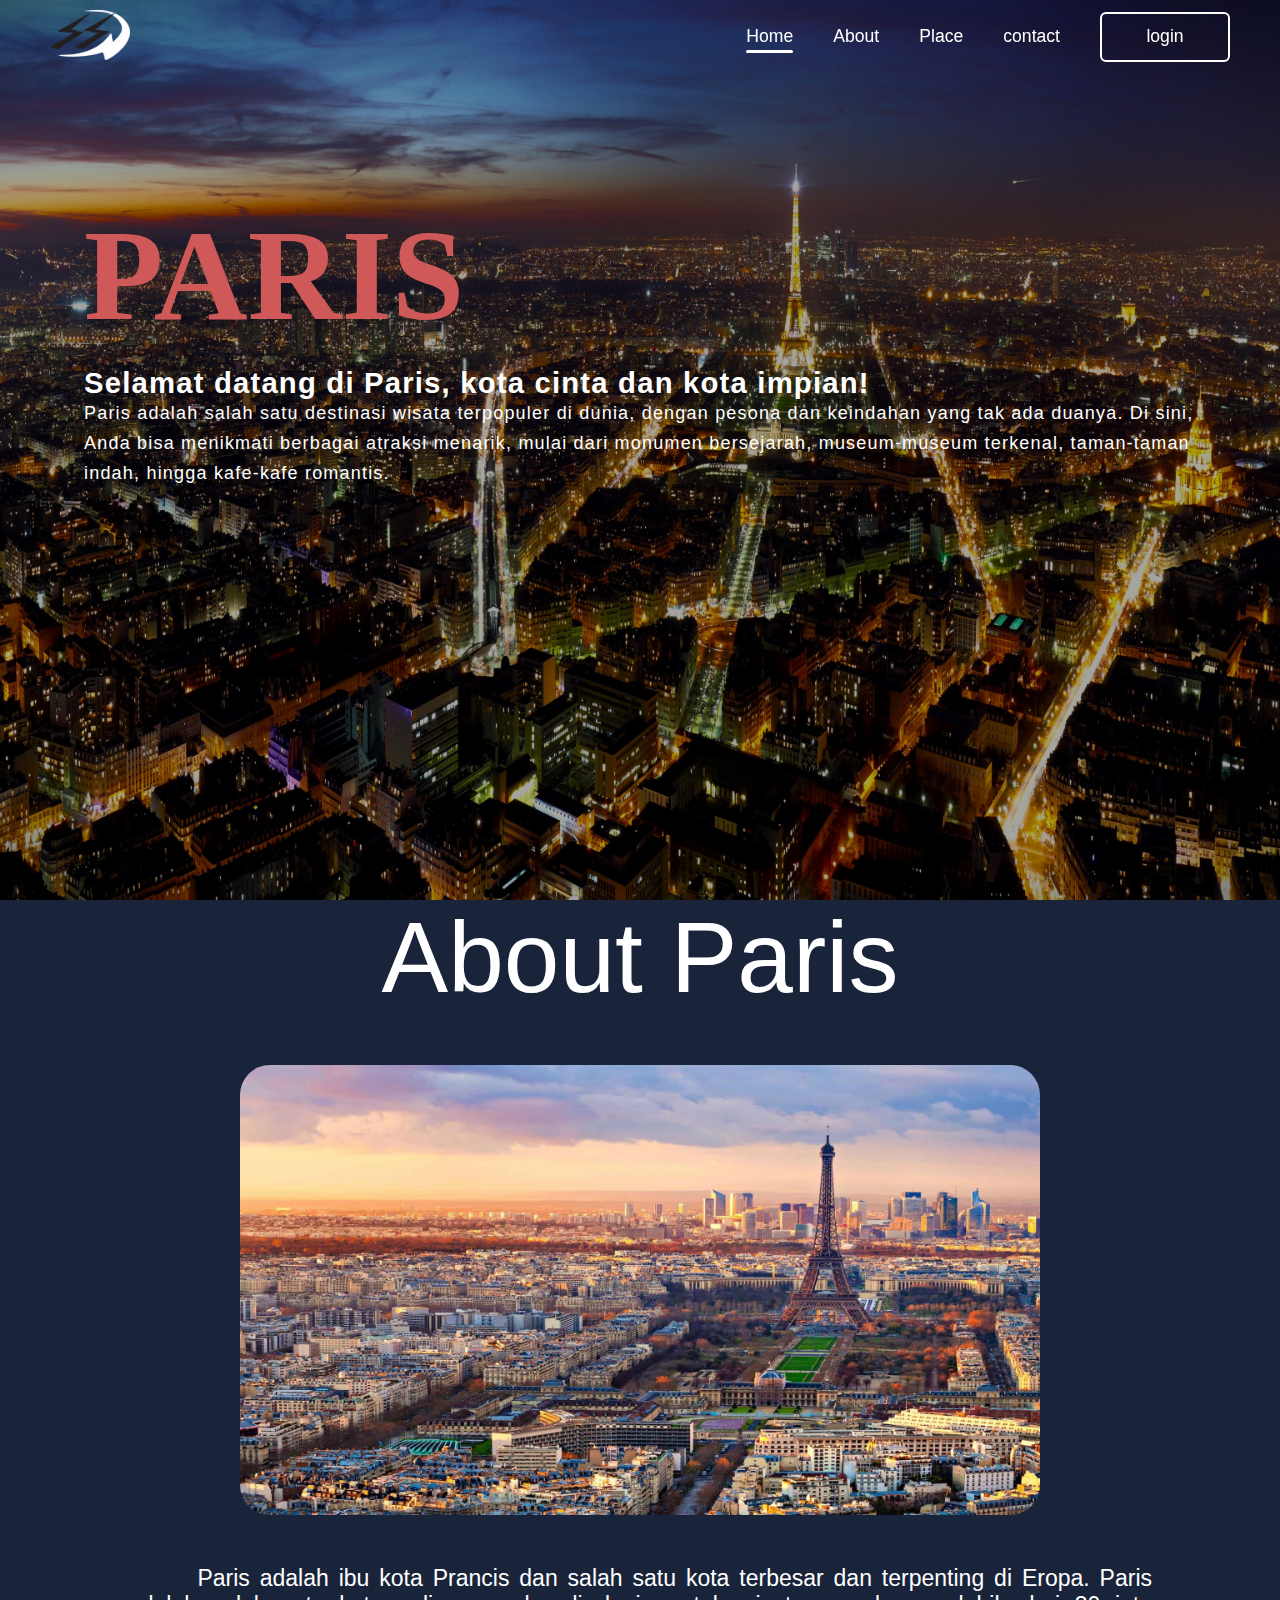
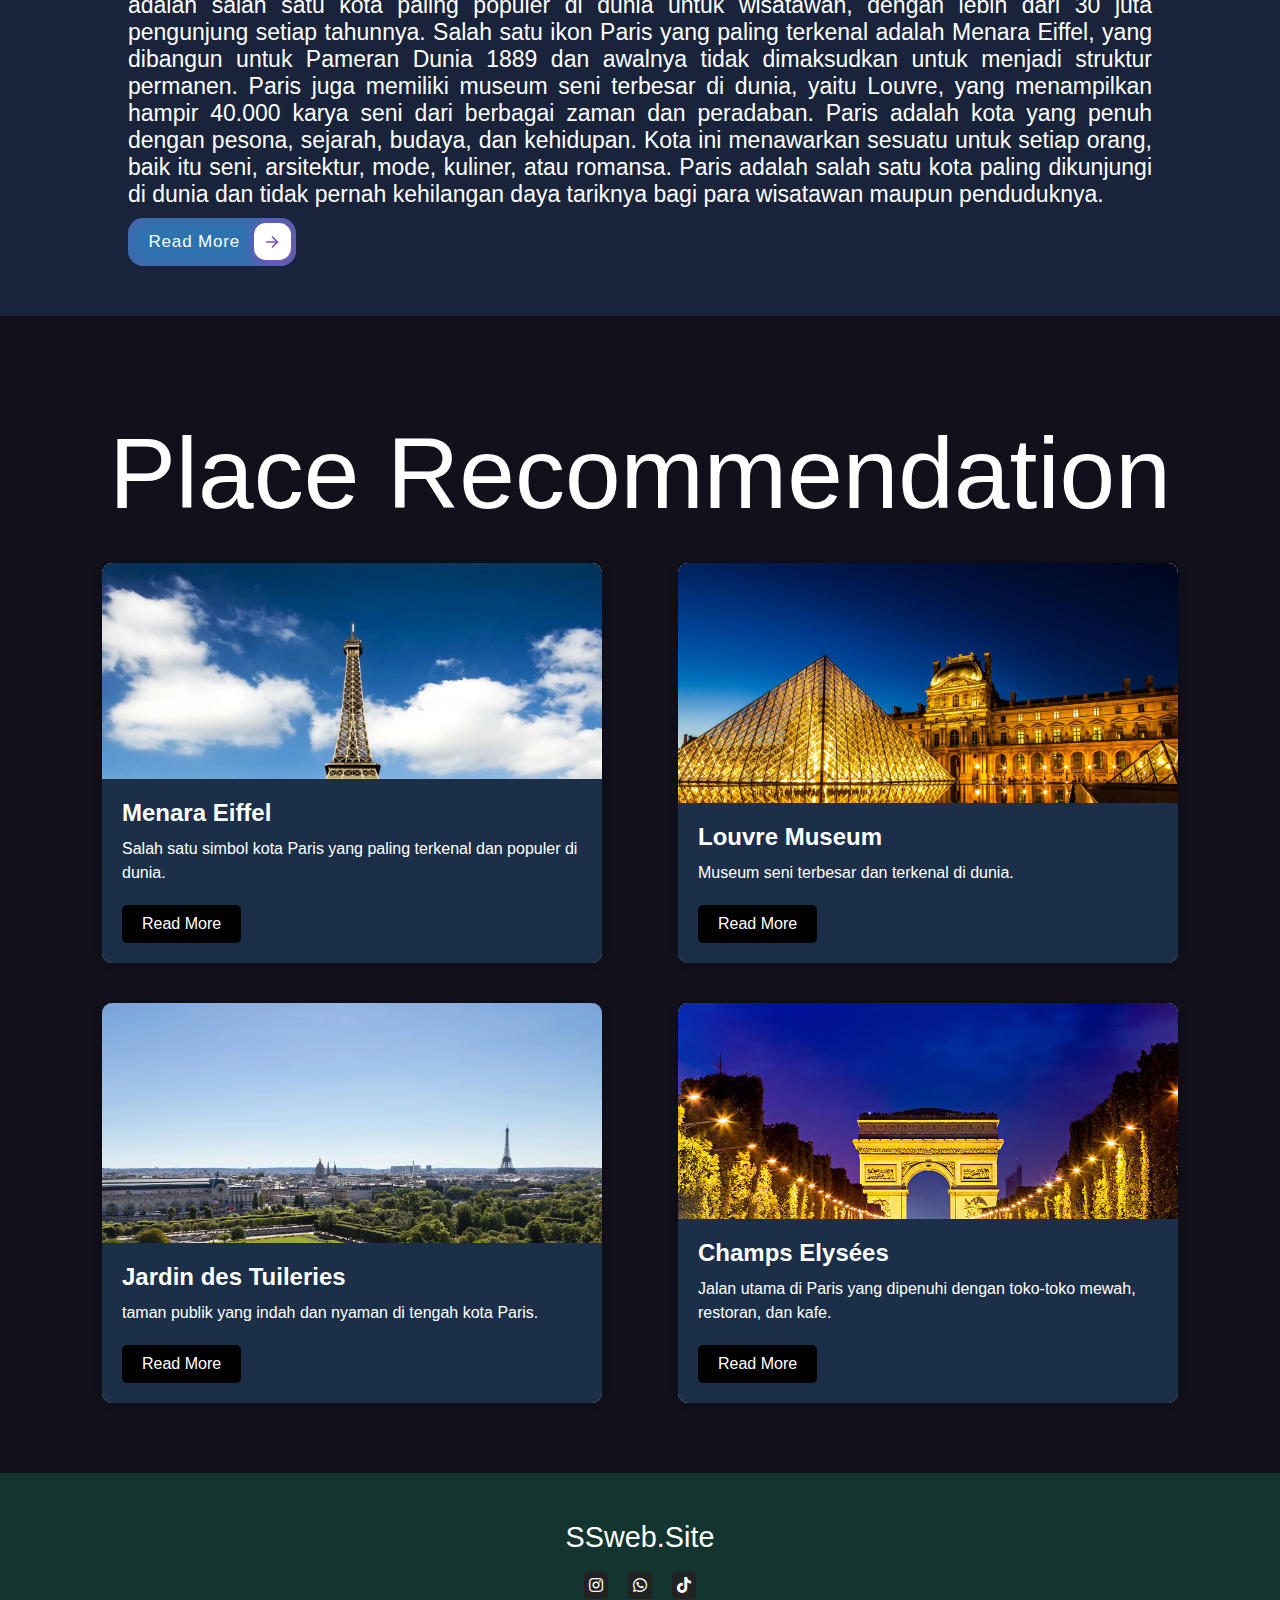
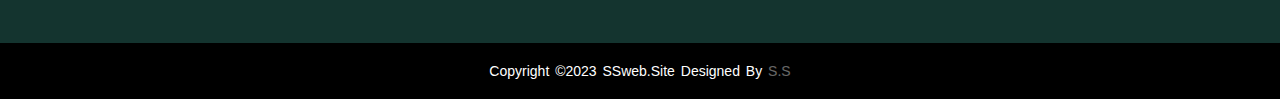
==== commit 3c6fbb4e: "Add files via upload" ====
--- a/index.html
+++ b/index.html
@@ -4,10 +4,9 @@
   <meta charset="UTF-8">
   <meta http-equiv="X-UA-Compatible" content="IE=edge">
   <meta name="viewport" content="width=device-width, initial-scale=1.0">
-  <title>ALU - SSweb</title>
+  <title>SSweb</title>
   <link rel="icon" href="asset/image/logo2.ico">
-  <!-- <link rel="stylesheet" href="asset/home.css"> -->
-  <link rel="stylesheet" href="asset/home copy.css">
+  <link rel="stylesheet" href="asset/home.css">
   <link rel="stylesheet" href="asset/template.css">
   <link rel="stylesheet" href="asset/nav.css">
   <link rel="stylesheet" href="asset/footer.css">
@@ -31,6 +30,12 @@
             <a href="index.html" class="active">Home</a>
           </li>
           <li>
+            <a href="about-paris.html">About</a>
+          </li>
+          <li class="drop">
+            <a href="#place">Place</a>              
+          </li>
+          <li>
             <a href="contact.html">contact</a>
           </li>
           <li>
@@ -40,14 +45,12 @@
       </nav>
     </header>
     <div class="conten">
-      <br><br><br>
-      <div class="judul" id="home"><h1>ALU</h1></div>
+      <div class="judul" id="home"><h1>PARIS</h1></div>
       <br>
       <div class="penjelasan">
-        <h3>Arithmetic Logic Unit</h3>
-        <!-- <p>
-          Bulan yang penuh rahmat dan ampunan dari Allah SWT, mari kita manfaatkan waktu ini untuk memperbaiki diri dan mendekatkan diri kepada-Nya.  Bulan yang menguji kesabaran dan ketakwaan kita, mari kita bersabar dalam menghadapi segala cobaan dan tantangan yang ada di dunia ini.
-        </p> -->
+        <h3>Selamat datang di Paris, kota cinta dan kota impian! </h3>
+        <p>Paris adalah salah satu destinasi wisata terpopuler di dunia, dengan pesona dan keindahan yang tak ada duanya. 
+          Di sini, Anda bisa menikmati berbagai atraksi menarik, mulai dari monumen bersejarah, museum-museum terkenal, taman-taman indah, hingga kafe-kafe romantis.</p>
       </div>
     </div>
   </div>
@@ -56,164 +59,86 @@
   
   <div class="body">
     <div class="contener1">
-      <div class="judul">Pengertian ALU</div>
+      <div class="judul">About Paris</div>
       <div class="isi">
         <div class="bahas">
           <p>
-            &nbsp;&nbsp;&nbsp;&nbsp;&nbsp;&nbsp; ALU adalah singkatan dari Arithmetic Logic Unit, yaitu bagian dari CPU yang bertugas untuk mengolah bilangan biner dengan melakukan operasi aritmatika dan logika. Fungsi aritmatika meliputi operasi penjumlahan, pengurangan, perkalian, dan pembagian. Fungsi logika meliputi operasi logika AND, OR, XOR, NOT, dan lainnya. ALU juga dapat melakukan perbandingan antara dua bilangan biner untuk menentukan hasil yang benar. ALU terdiri dari register dan gerbang logika. Register adalah tempat penyimpanan sementara data atau informasi. Gerbang logika adalah rangkaian elektronik yang dapat menghasilkan output berdasarkan input yang diberikan. ALU menerima data dan kode perintah dari CPU, kemudian memprosesnya sesuai dengan algoritma yang ditentukan. Hasil proses ALU disimpan kembali ke register atau memori untuk digunakan selanjutnya. ALU sangat penting untuk kinerja komputer, karena ia menentukan hasil perhitungan dan pengambilan keputusan yang dibutuhkan oleh program. ALU juga berpengaruh pada kecepatan dan efisiensi komputer dalam menjalankan program.
+            &nbsp;&nbsp;&nbsp;&nbsp;&nbsp;&nbsp; Paris adalah ibu kota Prancis dan salah satu kota terbesar dan terpenting di Eropa. Paris adalah salah satu kota paling populer di dunia untuk wisatawan, dengan lebih dari 30 juta pengunjung setiap tahunnya. Salah satu ikon Paris yang paling terkenal adalah Menara Eiffel, yang dibangun untuk Pameran Dunia 1889 dan awalnya tidak dimaksudkan untuk menjadi struktur permanen. Paris juga memiliki museum seni terbesar di dunia, yaitu Louvre, yang menampilkan hampir 40.000 karya seni dari berbagai zaman dan peradaban. Paris adalah kota yang penuh dengan pesona, sejarah, budaya, dan kehidupan. Kota ini menawarkan sesuatu untuk setiap orang, baik itu seni, arsitektur, mode, kuliner, atau romansa. Paris adalah salah satu kota paling dikunjungi di dunia dan tidak pernah kehilangan daya tariknya bagi para wisatawan maupun penduduknya.
             <br>
           </p>
+          <a href="about-paris.html">
+            <button class="cssbuttons-io-button"> Read More
+              <div class="icon">
+                <svg xmlns="http://www.w3.org/2000/svg" viewBox="0 0 24 24" width="24" height="24"><path fill="none" d="M0 0h24v24H0z"></path><path fill="currentColor" d="M16.172 11l-5.364-5.364 1.414-1.414L20 12l-7.778 7.778-1.414-1.414L16.172 13H4v-2z"></path></svg>
+              </div>
+            </button>
+          </a>
         </div>
-        <img src="asset/image/Arithmetic Logic Unit (ALU).jpg" alt="ramadhan">
+        <img src="asset/image/Paris.jpeg" alt="Kota Paris">
       </div>
       <div class="isi-hp">
-        <img src="asset/image/Arithmetic Logic Unit (ALU).jpg" alt="ramadhan">
+        <img src="asset/image/Paris.jpeg" alt="Kota Paris">
         <div class="bahas">
           <p>
-            &nbsp;&nbsp;&nbsp;&nbsp;&nbsp;&nbsp; ALU adalah singkatan dari Arithmetic Logic Unit, yaitu bagian dari CPU yang bertugas untuk mengolah bilangan biner dengan melakukan operasi aritmatika dan logika. Fungsi aritmatika meliputi operasi penjumlahan, pengurangan, perkalian, dan pembagian. Fungsi logika meliputi operasi logika AND, OR, XOR, NOT, dan lainnya. ALU juga dapat melakukan perbandingan antara dua bilangan biner untuk menentukan hasil yang benar. ALU terdiri dari register dan gerbang logika. Register adalah tempat penyimpanan sementara data atau informasi. Gerbang logika adalah rangkaian elektronik yang dapat menghasilkan output berdasarkan input yang diberikan. ALU menerima data dan kode perintah dari CPU, kemudian memprosesnya sesuai dengan algoritma yang ditentukan. Hasil proses ALU disimpan kembali ke register atau memori untuk digunakan selanjutnya. ALU sangat penting untuk kinerja komputer, karena ia menentukan hasil perhitungan dan pengambilan keputusan yang dibutuhkan oleh program. ALU juga berpengaruh pada kecepatan dan efisiensi komputer dalam menjalankan program.
+            &nbsp;&nbsp;&nbsp;&nbsp;&nbsp;&nbsp; Paris adalah ibu kota Prancis dan salah satu kota terbesar dan terpenting di Eropa. Paris adalah salah satu kota paling populer di dunia untuk wisatawan, dengan lebih dari 30 juta pengunjung setiap tahunnya. Salah satu ikon Paris yang paling terkenal adalah Menara Eiffel, yang dibangun untuk Pameran Dunia 1889 dan awalnya tidak dimaksudkan untuk menjadi struktur permanen. Paris juga memiliki museum seni terbesar di dunia, yaitu Louvre, yang menampilkan hampir 40.000 karya seni dari berbagai zaman dan peradaban. Paris adalah kota yang penuh dengan pesona, sejarah, budaya, dan kehidupan. Kota ini menawarkan sesuatu untuk setiap orang, baik itu seni, arsitektur, mode, kuliner, atau romansa. Paris adalah salah satu kota paling dikunjungi di dunia dan tidak pernah kehilangan daya tariknya bagi para wisatawan maupun penduduknya.
             <br >
           </p>
-        </div>
-      </div>
-    </div>
-    <div class="contener1">
-      <div class="judul">Pengertian Algoritma</div>
-      <div class="isi">
-        <div class="bahas">
-          <p>
-            &nbsp;&nbsp;&nbsp;&nbsp;&nbsp;&nbsp; Algoritma adalah serangkaian aturan yang harus diikuti dalam perhitungan atau operasi pemecahan masalah lainnya, terutama oleh komputer. Algoritma adalah aspek utama ketika developer membuat program dengan bahasa pemrograman apapun. Algoritma menentukan alur logika program dan hasil akhir program. Algoritma dapat disajikan dengan dua cara, yaitu pseudocode dan flowchart. Pseudocode adalah cara penulisan program secara informal dengan kaidah sendiri, agar alur logika yang ditulis lebih mudah dipahami manusia. Flowchart adalah diagram yang menampilkan proses dan langkah pengambilan keputusan dalam suatu program, agar menyederhanakan rangkaian prosedur dan mengurangi risiko salah tafsir. Algoritma bekerja dengan mengandalkan tiga aspek utama, yaitu input, proses, dan output. Input adalah data atau informasi yang dimasukkan ke dalam program. Proses adalah operasi atau tindakan yang dilakukan oleh program terhadap input. Output adalah hasil atau keluaran yang dihasilkan oleh program setelah melakukan proses.
-          </p>
-        </div>
-        <img src="asset/image/algotirma.jpeg" alt="ramadhan">
-      </div>
-      <div class="isi-hp">
-        <img src="asset/image/algotirma.jpeg" alt="ramadhan">
-        <div class="bahas">
-          <p>
-            &nbsp;&nbsp;&nbsp;&nbsp;&nbsp;&nbsp; Algoritma adalah serangkaian aturan yang harus diikuti dalam perhitungan atau operasi pemecahan masalah lainnya, terutama oleh komputer. Algoritma adalah aspek utama ketika developer membuat program dengan bahasa pemrograman apapun. Algoritma menentukan alur logika program dan hasil akhir program. Algoritma dapat disajikan dengan dua cara, yaitu pseudocode dan flowchart. Pseudocode adalah cara penulisan program secara informal dengan kaidah sendiri, agar alur logika yang ditulis lebih mudah dipahami manusia. Flowchart adalah diagram yang menampilkan proses dan langkah pengambilan keputusan dalam suatu program, agar menyederhanakan rangkaian prosedur dan mengurangi risiko salah tafsir. Algoritma bekerja dengan mengandalkan tiga aspek utama, yaitu input, proses, dan output. Input adalah data atau informasi yang dimasukkan ke dalam program. Proses adalah operasi atau tindakan yang dilakukan oleh program terhadap input. Output adalah hasil atau keluaran yang dihasilkan oleh program setelah melakukan proses.
-            <br >
-          </p>
-        </div>
-      </div>
-    </div>
-    <div class="contener1">
-      <div class="judul">Pengertian Gerbang Logika</div>
-      <div class="isi">
-        <div class="bahas">
-          <p>
-            &nbsp;&nbsp;&nbsp;&nbsp;&nbsp;&nbsp; Gerbang logika adalah sebuah rangkaian elektronik yang dapat melakukan operasi logika pada input yang berupa bilangan biner (0 atau 1) dengan menggunakan teori matematika Boolean. Gerbang logika adalah komponen dasar dari sistem digital dan elektronika yang berfungsi untuk mengubah input menjadi output sesuai dengan aturan logika tertentu. Gerbang logika dapat menghasilkan output yang berupa bilangan biner yang merepresentasikan keadaan logika benar atau salah, sesuai dengan tabel kebenaran atau mode operasi yang ditentukan oleh jenis gerbang logika tersebut.
-          </p>
-        </div>
-        <img src="asset/image/gebng-logika.jpg" alt="ramadhan">
-      </div>
-      <div class="isi-hp">
-        <img src="asset/image/gebng-logika.jpg" alt="ramadhan">
-        <div class="bahas">
-          <p>
-            &nbsp;&nbsp;&nbsp;&nbsp;&nbsp;&nbsp; Gerbang logika adalah sebuah rangkaian elektronik yang dapat melakukan operasi logika pada input yang berupa bilangan biner (0 atau 1) dengan menggunakan teori matematika Boolean. Gerbang logika adalah komponen dasar dari sistem digital dan elektronika yang berfungsi untuk mengubah input menjadi output sesuai dengan aturan logika tertentu. Gerbang logika dapat menghasilkan output yang berupa bilangan biner yang merepresentasikan keadaan logika benar atau salah, sesuai dengan tabel kebenaran atau mode operasi yang ditentukan oleh jenis gerbang logika tersebut.
-            <br >
-          </p>
+          <a href="about-paris.html">
+            <button class="cssbuttons-io-button"> Read More
+              <div class="icon">
+                <svg xmlns="http://www.w3.org/2000/svg" viewBox="0 0 24 24" width="24" height="24"><path fill="none" d="M0 0h24v24H0z"></path><path fill="currentColor" d="M16.172 11l-5.364-5.364 1.414-1.414L20 12l-7.778 7.778-1.414-1.414L16.172 13H4v-2z"></path></svg>
+              </div>
+            </button>
+          </a>
         </div>
       </div>
     </div>
     <i id="place"></i>
     <div class="contener2" >
-      <div class="judul"> Berbagai Gerbang Logika</div>
-      <div class="tm1">     
-        <div class="judultm">AND</div>
-        <div class="bahas less">
-          <img src="asset/image/and.png" alt="Eiffel-Tower">
-          <div class="kata">
-            <p> &nbsp;&nbsp;&nbsp;&nbsp;&nbsp;&nbsp; Gerbang logika AND adalah gerbang logika yang berfungsi untuk melakukan operasi logika AND pada input yang berupa bilangan biner. Gerbang AND membutuhkan 2 atau lebih input atau masukan untuk dapat menghasilkan hanya 1 output atau keluaran saja. Gerbang logika AND akan menghasilkan output logika 1 jika semua inputnya bernilai logika 1, dan akan menghasilkan output logika 0 jika setidaknya satu dari inputnya bernilai logika 0. Simbol untuk menunjukkan operasi gerbang logika AND adalah tanda titik “.” atau tidak memakai tanda apapun. Seperti contoh pada gambar yaitu Z = X.Y atau Z = XY.
-            </p>
+      <div class="judul"> Place Recommendation</div>
+      <div class="isi">
+        <div class="tm1"> 
+          <div class="card">
+            <div class="card__image">
+              <img src="asset/image/Eiffel-Tower-1.jpg" alt="Eiffel-Tower">
+            </div>
+            <div class="card__content ">
+              <p class="card__title">Menara Eiffel</p>
+              <p class="card__text">Salah satu simbol kota Paris yang paling terkenal dan populer di dunia.</p>
+              <a class="card__button" href="menaraeiffel.html">Read More</a>
+            </div>
           </div>
-        </div>
-      </div>
-      <div class="tm1">     
-        <div class="judultm">OR</div>
-        <div class="bahas less1 laptop">
-          <div class="kata">
-            <p> &nbsp;&nbsp;&nbsp;&nbsp;&nbsp;&nbsp; Gerbang logika OR adalah gerbang logika yang berfungsi untuk melakukan operasi logika OR pada input yang berupa bilangan biner. Gerbang logika OR dapat digunakan untuk berbagai aplikasi dalam sistem digital dan elektronika, seperti untuk mengontrol lampu, alarm, kalkulator, komputer, dan lain-lain. Gerbang OR adalah gerbang logika yang menghasilkan satu output dari dua atau lebih input. Output gerbang OR akan bernilai 1 jika setidaknya satu input bernilai 1, dan akan bernilai 0 jika semua input bernilai 0. Simbol yang menunjukkan operasi logika OR adalah seperti gambar berikut.
-            </p>
+          <div class="card">
+            <div class="card__image">
+              <img src="asset/image/Louvre-Museum.jpeg" alt="Eiffel-Tower">
+            </div>
+            <div class="card__content ">
+              <p class="card__title">Louvre Museum</p>
+              <p class="card__text">Museum seni terbesar dan terkenal di dunia.</p>
+              <a class="card__button" href="lauvremuseum.html">Read More</a>
+            </div>
           </div>
-          <img src="asset/image/or1.png" alt="Eiffel-Tower">
-        </div>
-        <div class="bahas less3 hp">
-          <img src="asset/image/or1.png" alt="Eiffel-Tower">
-          <div class="kata ">
-            <p> &nbsp;&nbsp;&nbsp;&nbsp;&nbsp;&nbsp; Gerbang logika OR adalah gerbang logika yang berfungsi untuk melakukan operasi logika OR pada input yang berupa bilangan biner. Gerbang logika OR dapat digunakan untuk berbagai aplikasi dalam sistem digital dan elektronika, seperti untuk mengontrol lampu, alarm, kalkulator, komputer, dan lain-lain. Gerbang OR adalah gerbang logika yang menghasilkan satu output dari dua atau lebih input. Output gerbang OR akan bernilai 1 jika setidaknya satu input bernilai 1, dan akan bernilai 0 jika semua input bernilai 0. Simbol yang menunjukkan operasi logika OR adalah seperti gambar berikut.
-            </p>
+          <div class="card">
+            <div class="card__image">
+              <img src="asset/image/Jardin-des-Tuileries_2018.jpg" alt="Eiffel-Tower">
+            </div>
+            <div class="card__content ">
+              <p class="card__title">Jardin des Tuileries</p>
+              <p class="card__text">taman publik yang indah dan nyaman di tengah kota Paris. </p>
+              <a class="card__button" href="jardindesTuileries.html">Read More</a>
+            </div>
           </div>
-        </div>
-      </div>
-      <div class="tm1">     
-        <div class="judultm">NAND</div>
-        <div class="bahas less2">
-          <img src="asset/image/nand.png" alt="Eiffel-Tower">
-          <div class="kata">
-            <p> &nbsp;&nbsp;&nbsp;&nbsp;&nbsp;&nbsp; Gerbang logika NAND adalah kombinasi dari gerbang AND dan NOT atau bisa disebut gerbang AND yang dinotasikan. Gerbang NAND akan menghasilkan output berlawanan dari output gerbang AND. Gerbang NAND akan menghasilkan keluaran logika 0 jika semua inputnya pada logika bernilai 1. Jika ada satu input logika yang bernilai 0 maka akan menghasilkan output logika 1.
-            </p>
+          <div class="card">
+            <div class="card__image">
+              <img src="asset/image/Champs-Elysées.jpeg" alt="Eiffel-Tower">
+            </div>
+            <div class="card__content ">
+              <p class="card__title">Champs Elysées</p>
+              <p class="card__text">Jalan utama di Paris yang dipenuhi dengan toko-toko mewah, restoran, dan kafe. </p>
+              <a class="card__button" href="champsElysées.html">Read More</a>
+            </div>
           </div>
-        </div>
-      </div>
-      <div class="tm1">     
-        <div class="judultm">NOR</div>
-        <div class="bahas less1 laptop">
-          <div class="kata">
-            <p> &nbsp;&nbsp;&nbsp;&nbsp;&nbsp;&nbsp; Gerbang logika NOR adalah gerbang logika yang merupakan kombinasi dari gerbang OR dan NOT atau biasa disebut sebagai gerbang OR yang dinotasikan. Gerbang NOR akan menghasilkan output berlawanan dari output gerbang OR. Gerbang NOR akan menghasilkan output logika 0 jika setidaknya satu dari inputnya bernilai logika 1. Jika ingin mendapatkan output logika 1, maka semua input harus bernilai logika 0.
-            </p>
-          </div>
-          <img src="asset/image/nor.png" alt="Eiffel-Tower">
-        </div>
-        <div class="bahas less3 hp">
-          <img src="asset/image/nor.png" alt="Eiffel-Tower">
-          <div class="kata ">
-            <p> &nbsp;&nbsp;&nbsp;&nbsp;&nbsp;&nbsp; Gerbang logika NOR adalah gerbang logika yang merupakan kombinasi dari gerbang OR dan NOT atau biasa disebut sebagai gerbang OR yang dinotasikan. Gerbang NOR akan menghasilkan output berlawanan dari output gerbang OR. Gerbang NOR akan menghasilkan output logika 0 jika setidaknya satu dari inputnya bernilai logika 1. Jika ingin mendapatkan output logika 1, maka semua input harus bernilai logika 0.
-            </p>
-          </div>
-        </div>
-      </div>
-      <div class="tm1">     
-        <div class="judultm">NOT</div>
-        <div class="bahas less2">
-          <img src="asset/image/not.png" alt="Eiffel-Tower">
-          <div class="kata">
-            <p> &nbsp;&nbsp;&nbsp;&nbsp;&nbsp;&nbsp; Gerbang NOT hanya membutuhkan satu buah input atau masukan saja untuk dapat menghasilkan output. Gerbang NOT disebut juga dengan inverter atau pembalik. Karena gerbang ini menghasilkan output yang berkebalikan atau berlawanan dengan inputnya. Artinya jika kita ingin mendapatkan output dengan nilai logika 0 maka inputnya harus bernilai logika 1. Gerbang NOT biasanya dilambangkan dengan simbol “-” yang berada diatas variabel inputnya.
-            </p>
-          </div>
-        </div>
-      </div>
-      <div class="tm1">     
-        <div class="judultm">X-OR</div>
-        <div class="bahas less1 laptop">
-          <div class="kata">
-            <p> &nbsp;&nbsp;&nbsp;&nbsp;&nbsp;&nbsp; Gerbang X-OR merupakan singkatan dari gerbang Exclusive OR yang membutuhkan 2 input atau masukan untuk menghasilkan sebuah output. Gerbang X-OR akan menghasilkanoutput logika bernilai 1 jika semua inputnya mempunyai nilai logika yang berbeda. Jika nilai logika inoutnya sama, maka akan memberikan hasil output logika bernilai 0.
-            </p>
-          </div>
-          <img src="asset/image/x-or.png" alt="Eiffel-Tower">
-        </div>
-        <div class="bahas less3 hp">
-          <img src="asset/image/x-or.png" alt="Eiffel-Tower">
-          <div class="kata ">
-            <p> &nbsp;&nbsp;&nbsp;&nbsp;&nbsp;&nbsp; Gerbang X-OR merupakan singkatan dari gerbang Exclusive OR yang membutuhkan 2 input atau masukan untuk menghasilkan sebuah output. Gerbang X-OR akan menghasilkanoutput logika bernilai 1 jika semua inputnya mempunyai nilai logika yang berbeda. Jika nilai logika inoutnya sama, maka akan memberikan hasil output logika bernilai 0.
-            </p>
-          </div>
-        </div>
-      </div>
-      <div class="tm1">     
-        <div class="judultm">X-NOR</div>
-        <div class="bahas less2">
-          <img src="asset/image/x-nor.png" alt="Eiffel-Tower">
-          <div class="kata">
-            <p> &nbsp;&nbsp;&nbsp;&nbsp;&nbsp;&nbsp; Gerbang X-NOR memiliki kemiripan seperti gerbang X-OR dimana gerbang X-NOR juga terdiri dari 2 input dan 1 output. Gerbang logika X-NOR adalah singkatan dari Exclusive NOR dan merupakan kombinasi dari gerbang NOT dan gerbang X-OR. Gerbang X-NOR akan menghasilkan output logika 1 jika seluruh inputnya bernilai logika yang sama. Akan menghasilkan output logika 0 apabila semua inputnya bernilai logika yang berbeda. atau bisa dibilang merupakan kebalikan dari gerbang X-OR(Exclusive OR)
-            </p>
-          </div>
-        </div>
-      </div>
-      <div class="tm1">     
-        <div class="judultm">Tabel Ringkasan Dan Tabel Kebenaran</div>
-        <div class="bahas gambarpanjang">
-          <img src="asset/image/Simbol-Gerbang-Logika1.jpg" alt="Eiffel-Tower">
+          
         </div>
       </div>
       <div class="footer">
@@ -233,8 +158,5 @@
     </div>
   </div>
     <script src="asset/js/home.js"></script>
-      <script src="asset/js/home2.js"></script>
-      <script src="asset/js/home3.js"></script>
-      <script src="asset/js/home1.js"></script>
 </body>
 </html>--- a/asset/home.css
+++ b/asset/home.css
@@ -35,12 +35,10 @@
     padding-left: 20px;
     padding-top: ;
     letter-spacing: 20%;
-    color: #dfdc3a;
+    color: #cf5858;
     margin-left: auto;
     margin-right: auto;
     text-align: left;
-    text-shadow: 2px 2px 5px rgb(0, 0, 0)
-
     
 }
 .conten .judul h1{
@@ -54,7 +52,7 @@
     /* position: relative; */
     width: 100%;
     height: 100vh;
-    background: url(image/binary.jpg) no-repeat;
+    background: url(image/bg3a.jpg) no-repeat;
     background-size:cover  ;
     background-position: center;
     background-attachment: fixed;
--- a/asset/nav.css
+++ b/asset/nav.css
@@ -11,7 +11,7 @@
     justify-content: center;
     align-items: center;
     min-height: 100vh;
-    background: #0f1106;
+    background: #11101b;
     background-size: cover;
     background-position: center;
 }
@@ -52,9 +52,9 @@
     left: 0;
     width: 100%;
     padding: 10px 100px;
-    background: #14662b;
+    background: #365a78;
     border-radius: 0 0 50px 50px;
-    border-color: #59539e;
+    border-color: #11101b;
     display: flex;
     justify-content: space-between;
     align-items: center;
